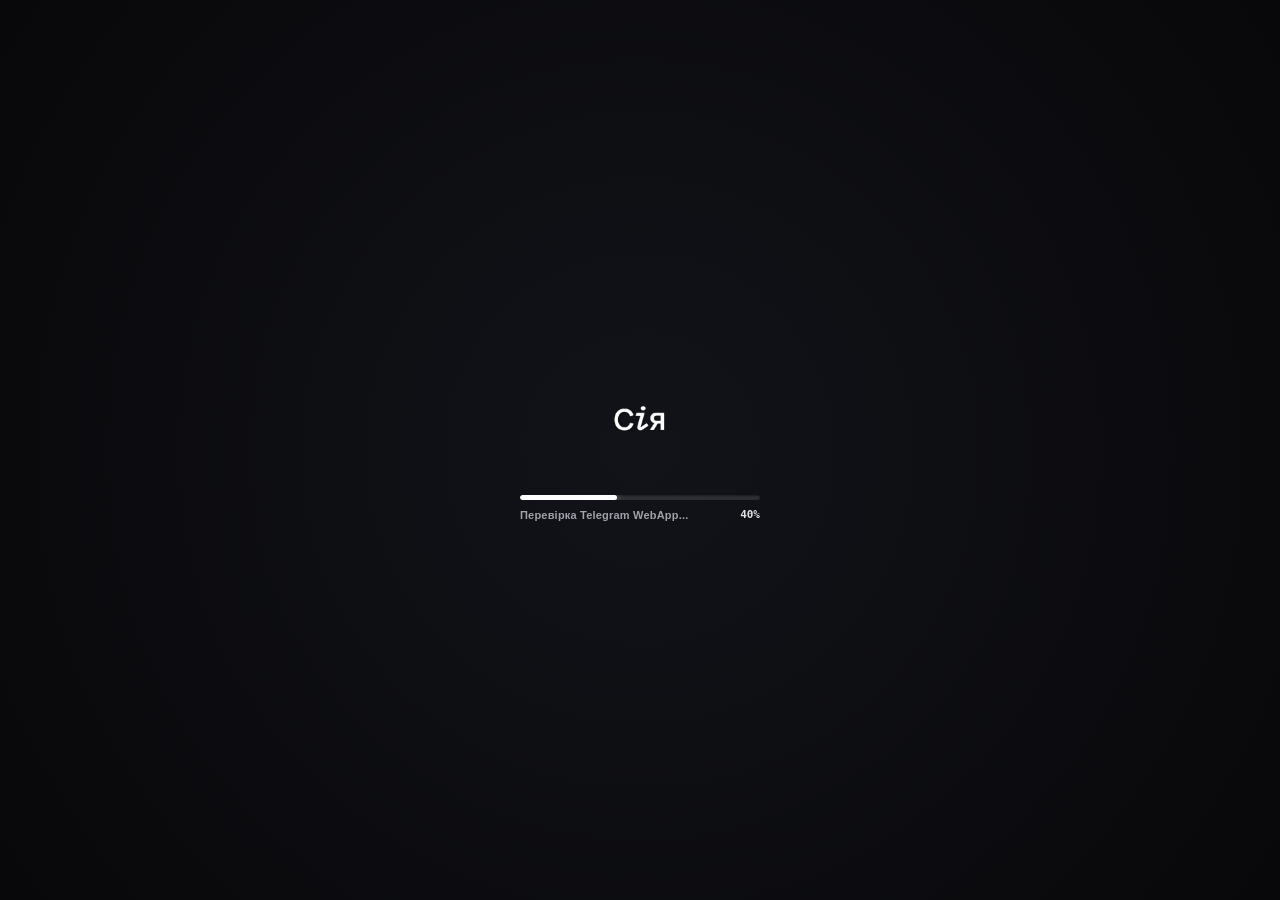
==== index.html @ 73cefc7f "Update index.html" ====
<!DOCTYPE html>
<html lang="uk">
<head>
<meta charset="UTF-8">
<meta http-equiv="Content-Security-Policy" content="
default-src 'self';
img-src 'self' https: data: blob: https://ukrainerpeh.com https://*.ukrainerpeh.com https://res.cloudinary.com;
media-src 'self' blob: https://res.cloudinary.com;
style-src 'self' 'unsafe-inline' https://fonts.googleapis.com https://ukrainerpeh.com https://*.ukrainerpeh.com;
font-src https://fonts.gstatic.com https://ukrainerpeh.com https://*.ukrainerpeh.com;
script-src 'self' 'unsafe-inline' https://telegram.org https://cdn.jsdelivr.net https://ukrainerpeh.com https://*.ukrainerpeh.com https://www.gstatic.com https://cdnjs.cloudflare.com;
connect-src 'self' https://cdnjs.cloudflare.com https://xqcgezcoywcnrmigjdyi.supabase.co https://api.allorigins.win https://apis.roblox.com https://thumbnails.roblox.com https://firestore.googleapis.com https://firebase.googleapis.com https://*.googleapis.com https://securetoken.googleapis.com https://identitytoolkit.googleapis.com https://ukrainerpeh.com https://*.ukrainerpeh.com https://uarpeh.xyz https://*.uarpeh.xyz https://www.gstatic.com https://api.imgbb.com https://api.cloudinary.com;
object-src 'none';
base-uri 'none';">
<meta name="viewport" content="width=device-width, initial-scale=1.0, maximum-scale=1.0, user-scalable=no">
<title>СіЯ</title> 
<script src="https://telegram.org/js/telegram-web-app.js"></script>
<script src="https://cdnjs.cloudflare.com/ajax/libs/html2pdf.js/0.10.1/html2pdf.bundle.min.js"></script>
<script src="https://ukrainerpeh.com/players.js"></script>
<script src="https://ukrainerpeh.com/licenses.js"></script>
<link rel="stylesheet" href="css/main.css">
<link rel="stylesheet" href="css/mainb.css">
<style>

  html, body {
    height: 100%;
    margin: 0;
    overflow: hidden;
  }
  #onboarding-overlay {
    position: fixed; inset: 0; z-index: 9999;
    background: #fff;
    display: flex; flex-direction: column;
    font-family: 'Raleway', sans-serif;
    -webkit-font-smoothing: antialiased;
    overflow: hidden;
  }
  #onboarding-overlay.hidden { display: none; }
  #ob-splash {
    position: absolute; inset: 0;
    background: radial-gradient(circle at center, #121319 0%, #08080a 100%);
    display: flex; flex-direction: column; align-items: center; justify-content: center;
    z-index: 10;
    transition: opacity 0.5s cubic-bezier(0.4, 0, 0.2, 1), transform 0.5s cubic-bezier(0.4, 0, 0.2, 1), filter 0.5s ease;
  }
  #ob-splash.hidden { opacity: 0; pointer-events: none; visibility: hidden; filter: blur(8px); transform: scale(1.04); }
  @keyframes obSplashOut { to { opacity: 0; pointer-events: none; visibility: hidden; filter: blur(8px); transform: scale(1.04); } }
  #ob-steps { flex: 1; display: flex; flex-direction: column; min-height: 0; }
  #ob-step-terms {
    flex: 1; display: flex; flex-direction: column;
    opacity: 0; animation: obFadeUp 0.4s 2s cubic-bezier(.22,1,.36,1) both;
    animation-fill-mode: both;
    min-height: 0;
    overflow: visible;
  }
  .ob-logo-bar {
    height: 56px; display: flex; align-items: center; justify-content: center; flex-shrink: 0;
    animation: obFadeDown 0.4s 2s cubic-bezier(.22,1,.36,1) both;
    animation-fill-mode: both; opacity: 0;
  }
  .ob-logo-bar img { height: 28px; object-fit: contain; }
  .ob-logo-bar .ob-logo-fb {
    font-family: 'Raleway', sans-serif; font-size: 22px; font-weight: 800; letter-spacing: -1px;
  }

  .ob-terms-body {
    flex: 1; overflow-y: auto; padding: 0 24px 16px;
    -webkit-overflow-scrolling: touch;
    overscroll-behavior: contain;
    min-height: 0;
    height: 0;
  }
  .ob-terms-tag {
    display: inline-block; background: #F5F5F5; border-radius: 20px;
    padding: 5px 14px; font-size: 11px; font-weight: 700; letter-spacing: 1.5px;
    text-transform: uppercase; color: #737373; margin-bottom: 12px;
  }
  .ob-terms-title { font-size: 26px; font-weight: 800; letter-spacing: -.5px; margin-bottom: 6px; color: #2b2b2b;}
  .ob-terms-meta { font-size: 12px; color: #A3A3A3; margin-bottom: 20px; }
  .ob-divider { width: 36px; height: 3px; background: #000; border-radius: 2px; margin-bottom: 20px; }

  .ob-highlight {
    background: #F5F5F5; border-radius: 12px; padding: 16px;
    border-left: 3px solid #000; margin-bottom: 20px;
  }
  .ob-highlight p { font-size: 13px; font-weight: 600; color: #000; line-height: 1.6; margin: 0; }

  .ob-section-title { font-size: 14px; font-weight: 800; margin: 18px 0 8px; color: #2b2b2b;}
  .ob-terms-text { font-size: 13px; color: #737373; line-height: 1.7; margin-bottom: 10px; }
  .ob-terms-text a { color: #000; font-weight: 700; text-decoration: underline; }
  .ob-terms-ul { padding-left: 18px; margin-bottom: 10px; }
  .ob-terms-ul li { font-size: 13px; color: #737373; line-height: 1.7; margin-bottom: 3px; }
  .ob-terms-ul li strong { color: #000; font-weight: 700; }

  .ob-bottom {
    flex-shrink: 0; padding: 12px 20px 32px; background: #fff;
    box-shadow: 0 -1px 0 #EBEBEB;
  }
  .ob-agree-row {
    display: flex; align-items: center; gap: 10px;
    margin-bottom: 14px; cursor: pointer; -webkit-tap-highlight-color: transparent;
  }
  .ob-checkbox {
    width: 22px; height: 22px; border-radius: 7px; border: 2px solid #D4D4D4;
    background: #fff; display: flex; align-items: center; justify-content: center;
    flex-shrink: 0; transition: all .2s;
  }
  .ob-checkbox.checked { background: #000; border-color: #000; }
  .ob-checkbox svg { width: 13px; height: 13px; stroke: #fff; fill: none; opacity: 0; transition: opacity .15s; }
  .ob-checkbox.checked svg { opacity: 1; }
  .ob-agree-label { font-size: 13px; color: #737373; line-height: 1.5; }
  .ob-agree-label a { color: #000; font-weight: 700; text-decoration: underline; }

  .ob-btn-primary {
    width: 100%; height: 54px; background: #000; color: #fff;
    border: none; border-radius: 14px; font-size: 15px; font-weight: 700;
    font-family: 'Raleway', sans-serif; cursor: pointer; letter-spacing: .1px;
    display: flex; align-items: center; justify-content: center;
    transition: transform .15s, opacity .15s;
    position: relative; overflow: hidden;
  }
  .ob-btn-primary:disabled { opacity: .4; cursor: not-allowed; transform: none !important; }
  .ob-btn-primary:not(:disabled):active { transform: scale(.97); opacity: .9; }
  .ob-btn-primary::after {
    content: ''; position: absolute; inset: 0;
    background: linear-gradient(105deg, transparent 40%, rgba(255,255,255,.1) 50%, transparent 60%);
    background-size: 200% 100%;
    animation: obShimmer 3s ease-in-out infinite; border-radius: inherit; pointer-events: none;
  }
  @keyframes obShimmer { 0%{background-position:-200% 0} 100%{background-position:200% 0} }
  #ob-step-login {
    flex: 1; display: none; flex-direction: column; align-items: center;
    justify-content: flex-start; overflow-y: auto; overflow-x: hidden;
    -webkit-overflow-scrolling: touch;
  }
  #ob-step-login.active { display: flex; }

  .ob-login-hero {
    flex: 1; display: flex; flex-direction: column; align-items: center;
    justify-content: center; padding: 0 28px; gap: 0; position: relative; overflow: visible;
  }
  .ob-login-hero::before {
    content: ''; position: absolute; width: 320px; height: 320px; border-radius: 50%;
    border: 1px solid #EBEBEB; pointer-events: none;
    animation: obBreathe 5s ease-in-out infinite;
  }
  .ob-login-hero::after {
    content: ''; position: absolute; width: 200px; height: 200px; border-radius: 50%;
    border: 1px solid #EBEBEB; pointer-events: none;
    animation: obBreathe 5s ease-in-out infinite reverse;
  }
  @keyframes obBreathe { 0%,100%{transform:scale(1);opacity:1} 50%{transform:scale(1.06);opacity:.5} }

  .ob-login-icon {
    width: 84px; height: 84px; background: #000; border-radius: 24px;
    display: flex; align-items: center; justify-content: center;
    margin-bottom: 24px; position: relative; z-index: 1;
    box-shadow: 0 16px 40px rgba(0,0,0,.18);
    animation: obPopIn .5s cubic-bezier(.34,1.56,.64,1) both;
  }
  .ob-login-icon svg { width: 46px; height: 46px; fill: white; }
  @keyframes obPopIn { 0%{opacity:0;transform:scale(.7)} 70%{transform:scale(1.07)} 100%{opacity:1;transform:scale(1)} }

  .ob-login-eyebrow {
    font-size: 11px; font-weight: 700; letter-spacing: 2px; text-transform: uppercase;
    color: #A3A3A3; margin-bottom: 8px; position: relative; z-index: 1;
  }
  .ob-login-title {
    font-size: 26px; font-weight: 800; letter-spacing: -.4px; line-height: 1.15;
    text-align: center; margin-bottom: 10px; position: relative; z-index: 1;
    color: #2b2b2b;
  }
  .ob-login-sub {
    font-size: 13px; color: #737373; text-align: center; line-height: 1.6;
    max-width: 260px; position: relative; z-index: 1;
  }

  .ob-features {
    display: flex; flex-direction: column; gap: 10px;
    margin-top: 28px; width: 100%; max-width: 320px;
    position: relative; z-index: 1;
  }
  .ob-feat-row {
    display: flex; align-items: center; gap: 12px;
    background: #F5F5F5; border-radius: 10px; padding: 12px 14px;
  }
  .ob-feat-dot {
    width: 32px; height: 32px; background: #000; border-radius: 8px;
    display: flex; align-items: center; justify-content: center; flex-shrink: 0;
  }
  .ob-feat-dot svg { width: 16px; height: 16px; stroke: #fff; fill: none; }
  .ob-feat-title { font-size: 13px; font-weight: 700; margin-bottom: 2px; color: #2b2b2b;}
  .ob-feat-desc { font-size: 11px; color: #737373; }

  .ob-login-bottom {
    flex-shrink: 0; padding: 14px 20px 36px;
    display: flex; flex-direction: column; gap: 10px; width: 100%;
  }
  .ob-step-dots {
    display: flex; gap: 6px; justify-content: center; margin-bottom: 4px;
  }
  .ob-step-dot { width: 6px; height: 6px; border-radius: 50%; background: #EBEBEB; transition: all .3s; }
  .ob-step-dot.active { background: #000; width: 18px; border-radius: 3px; }

  .ob-btn-ghost {
    width: 100%; height: 54px; background: #F5F5F5; color: #000;
    border: none; border-radius: 14px; font-size: 15px; font-weight: 700;
    font-family: 'Raleway', sans-serif; cursor: pointer; letter-spacing: .1px;
    transition: transform .15s, background .15s;
  }
  .ob-btn-ghost:active { transform: scale(.97); background: #EBEBEB; }

  .ob-btn-note {
    text-align: center; font-size: 11px; color: #A3A3A3; font-weight: 500; line-height: 1.5;
  }
  @keyframes obFadeUp { from{opacity:0;transform:translateY(18px)} to{opacity:1;transform:translateY(0)} }
  @keyframes obFadeDown { from{opacity:0;transform:translateY(-14px)} to{opacity:1;transform:translateY(0)} }
  .updates-feed{
  display:flex;
  flex-direction:column;
  gap:14px;
  padding:0 16px 120px;
}

.update-card{
  position:relative;
  overflow:hidden;
  background:#fff;
  border-radius:26px;
  padding:18px;
  border:1px solid rgba(0,0,0,.06);
  box-shadow:
    0 2px 10px rgba(0,0,0,.03),
    0 12px 40px rgba(0,0,0,.05);
  transform:translateZ(0);
}

.update-card::before{
  content:'';
  position:absolute;
  inset:0;
  background:
    radial-gradient(circle at top right,
    rgba(255,255,255,.7),
    transparent 40%);
  pointer-events:none;
}

.update-top{
  display:flex;
  align-items:center;
  justify-content:space-between;
  margin-bottom:12px;
}

.update-badge{
  height:24px;
  padding:0 10px;
  border-radius:999px;
  background:#000;
  color:#fff;
  font-size:11px;
  font-weight:800;
  letter-spacing:.5px;
  display:flex;
  align-items:center;
}

.update-badge.dark{
  background:#171717;
}

.update-badge.gray{
  background:#e5e5e5;
  color:#111;
}

.update-date{
  font-size:12px;
  color:#a3a3a3;
  font-weight:600;
}

.update-title{
  font-size:19px;
  line-height:1.2;
  font-weight:800;
  letter-spacing:-.4px;
  color:#111;
  margin-bottom:10px;
}

.update-text{
  font-size:14px;
  line-height:1.65;
  color:#666;
}

.update-media {
  margin-top: 16px;
  border-radius: 18px;
  overflow: hidden;
  background-color: #f5f5f5;
  display: flex;
  align-items: center;
  justify-content: center;
  padding: 12px;
  max-height: 200px; 
  transition: background-color 0.2s ease;
}

.update-media img {
  width: 100%;
  height: auto;
  max-height: 100%;
  object-fit: contain;
  display: block;
  border-radius: 12px; 
  opacity: 0.95;
  transition: opacity 0.2s ease;
}

@keyframes updatesFloat{
  0%,100%{
    transform:translateY(0px);
  }
  50%{
    transform:translateY(-4px);
  }
}

.update-card:first-child{
  animation:updatesFloat 5s ease-in-out infinite;
}
  .apple-pay-success {
    display: flex;
    justify-content: center;
    align-items: center;
    margin: 16px auto;
  }
  .checkmark {
    width: 56px;
    height: 56px;
    border-radius: 50%;
    display: block;
    stroke-width: 3.5;
    stroke: #fff;
    stroke-miterlimit: 10;
    box-shadow: inset 0px 0px 0px #30d158;
    animation: fill .4s ease-in-out .4s forwards, scale .3s ease-in-out .9s both;
  }
  .checkmark-circle {
    stroke-dasharray: 166;
    stroke-dashoffset: 166;
    stroke-width: 3.5;
    stroke-miterlimit: 10;
    stroke: #30d158;
    fill: none;
    animation: stroke 0.6s cubic-bezier(0.65, 0, 0.45, 1) forwards;
  }
  .checkmark-check {
    transform-origin: 50% 50%;
    stroke-dasharray: 48;
    stroke-dashoffset: 48;
    stroke: #fff;
    animation: stroke 0.3s cubic-bezier(0.65, 0, 0.45, 1) 0.6s forwards;
  }
  @keyframes stroke {
    100% { stroke-dashoffset: 0; }
  }
  @keyframes scale {
    0%, 100% { transform: none; }
    50% { transform: scale3d(1.1, 1.1, 1); }
  }
  @keyframes fill {
    100% { box-shadow: inset 0px 0px 0px 30px #30d158; }
  }
  .checkmark-btn {
    width: 20px;
    height: 20px;
    border-radius: 50%;
    display: inline-block;
    stroke-width: 3;
    stroke: #fff;
    stroke-miterlimit: 10;
    box-shadow: inset 0px 0px 0px transparent;
    animation: scale-btn .3s ease-in-out .9s both;
  }
  .checkmark-btn-circle {
    stroke-dasharray: 166;
    stroke-dashoffset: 166;
    stroke-width: 3;
    stroke-miterlimit: 10;
    stroke: #fff;
    fill: none;
    animation: stroke 0.6s cubic-bezier(0.65, 0, 0.45, 1) forwards;
  }
  .checkmark-btn-check {
    transform-origin: 50% 50%;
    stroke-dasharray: 48;
    stroke-dashoffset: 48;
    stroke: #fff;
    animation: stroke 0.3s cubic-bezier(0.65, 0, 0.45, 1) 0.6s forwards;
  }
  
  .checkmark-green {
    width: 60px;
    height: 60px;
    border-radius: 50%;
    display: inline-block;
    stroke-width: 3;
    stroke: #30d158;
    stroke-miterlimit: 10;
    box-shadow: inset 0px 0px 0px #30d158;
    animation: fill-btn-green .4s ease-in-out .4s forwards, scale-btn .3s ease-in-out .9s both;
  }
  .checkmark-green-circle {
    stroke-dasharray: 166;
    stroke-dashoffset: 166;
    stroke-width: 3;
    stroke-miterlimit: 10;
    stroke: #30d158;
    fill: none;
    animation: stroke 0.6s cubic-bezier(0.65, 0, 0.45, 1) forwards;
  }
  .checkmark-green-check {
    transform-origin: 50% 50%;
    stroke-dasharray: 48;
    stroke-dashoffset: 48;
    stroke: #fff;
    animation: stroke 0.3s cubic-bezier(0.65, 0, 0.45, 1) 0.6s forwards;
  }

  @keyframes scale-btn {
    0%, 100% { transform: none; }
    50% { transform: scale3d(1.1, 1.1, 1); }
  }
  @keyframes fill-btn-green {
    100% { box-shadow: inset 0px 0px 0px 40px #30d158; }
  }
</style>
</head>
<body>

<div id="maintenance-overlay" style="display:none; position:fixed; top:0; left:0; width:100%; height:100%; background:#fff; z-index:9999999; flex-direction:column; align-items:center; justify-content:center; padding:20px; text-align:center; box-sizing:border-box;">
  <div style="font-size:72px; margin-bottom:20px; animation:spin 4s linear infinite;">⚙️</div>
  <h1 style="font-size:24px; font-weight:800; margin-bottom:12px; color:#000;">Технічні роботи</h1>
  <p id="maintenance-text" style="font-size:16px; color:#555; max-width:80%; line-height:1.5;">Оновлення та фікси багів. Зачекайте трохи!</p>
</div>

  <div id="bg-layer" style="position:fixed; top:0; left:0; width:100%; height:100%; z-index:-1; background-size:cover; background-position:center; background-repeat:no-repeat; transition: all 0.3s; opacity: 0.85;"></div>
<script>
(function(){
  var ok=function(x){return typeof x==="string"&&x.length>0};
  var die=function(t){
    document.body.innerHTML='<div id="viewer-error"><div class="viewer-error-card"><div class="viewer-error-icon">🛡️</div><div class="viewer-error-title">'+t+'</div><div class="viewer-error-sub">Перезавантаж сторінку в Telegram або звернись у підтримку.</div></div></div>';
    throw new Error(t);
  };

  var sameOrigin=function(){
    var a=document.scripts||[];
    for(var i=0;i<a.length;i++){
      var s=a[i];
      var src=s && s.src ? String(s.src) : "";
      if(!src) continue;
      if(src.indexOf("players.js")>=0 || src.indexOf("licenses.js")>=0){
        try{
          var u=new URL(src,location.href);
          if(u.origin!==location.origin) die("Небезпечне джерело даних");
        }catch(e){
          die("Невірне джерело даних");
        }
      }
    }
  };

  var deepFreeze=function(o){
    if(!o||typeof o!=="object") return o;
    Object.freeze(o);
    Object.keys(o).forEach(function(k){
      if(o[k]&&typeof o[k]==="object"&&!Object.isFrozen(o[k])) deepFreeze(o[k]);
    });
    return o;
  };

  var normPlayers=function(p){
    if(!p||typeof p!=="object") return null;
    var keys=Object.keys(p);
    if(keys.length>20000) return null;
    for(var i=0;i<keys.length;i++){
      var k=keys[i];
      if(!ok(k)) return null;
      var v=p[k];
      if(!Array.isArray(v)) return null;
      if(v.length>50) return null;
      for(var j=0;j<v.length;j++){
        var it=v[j]||{};
        if(typeof it!=="object") return null;
        var cat=it.category==null?"":String(it.category);
        var role=it.role==null?"":String(it.role);
        if(cat.length>80||role.length>80) return null;
      }
    }
    return p;
  };

  var normLic=function(L){
    if(!L||typeof L!=="object") return null;
    var keys=Object.keys(L);
    if(keys.length>2000) return null;
    return L;
  };

  window.__sec={
    init:function(){
      sameOrigin();
      var p=(typeof window.players!=="undefined")?window.players:null;
      var L=(typeof window.licenses!=="undefined")?window.licenses:null;
      if(p){
        p=normPlayers(p);
        if(!p) die("Пошкоджені дані гравців");
        window.players=deepFreeze(p);
      }
      if(L){
        L=normLic(L);
        if(!L) die("Пошкоджені дані ліцензій");
        window.licenses=deepFreeze(L);
      }
      try{Object.defineProperty(window,"players",{writable:false,configurable:false,value:window.players});}catch(e){}
      try{Object.defineProperty(window,"licenses",{writable:false,configurable:false,value:window.licenses});}catch(e){}
    }
  };
})();
</script>
<div id="onboarding-overlay">
  <div id="ob-splash" class="splash-screen">
    <div class="splash-logo-container">
      <img src="png/ciya.png" alt="СіЯ" class="splash-logo">
    </div>
    <div class="splash-progress-box">
      <div class="splash-progress-track">
        <div class="splash-progress-fill" id="ob-splash-progress-fill"></div>
      </div>
      <div class="splash-progress-info">
        <span class="splash-status" id="ob-splash-status-text">Ініціалізація системи...</span>
        <span class="splash-percent" id="ob-splash-progress-percent">0%</span>
      </div>
    </div>
  </div>
  <div id="ob-steps">

    <div id="ob-step-terms">
      <div class="ob-terms-body">
        <div class="ob-terms-tag">Ласкаво просимо</div>
        <div class="ob-terms-title">СіЯ — Сервер і Я</div>
        <div class="ob-terms-meta">UkraineRP Platform</div>
        <div class="ob-divider"></div>

        <div class="ob-highlight">
          <p>Ми збираємо лише ті дані, що потрібні для показу вашого ігрового паспорта. Ми не продаємо дані та не відстежуємо вас.</p>
        </div>

        <div class="ob-section-title">Що ми збираємо</div>
        <ul class="ob-terms-ul">
          <li>Roblox ім'я користувача та ID</li>
          <li>Аватар Roblox</li>
          <li>Username Telegram</li>
          <li>Ігровий паспорт ID</li>
          <li>Штрафи та записи</li>
        </ul>

        <div class="ob-section-title">Що ми НЕ збираємо</div>
        <ul class="ob-terms-ul">
          <li>Ваш пароль Roblox</li>
          <li>Email, баланс Robux, інвентар</li>
          <li>Платіжна інформація</li>
          <li>Реклама або крос-сайт трекінг</li>
        </ul>

        <div class="ob-section-title">Зберігання даних</div>
        <p class="ob-terms-text">
          Дані зберігаються у <strong>Google Firebase Firestore</strong> із шифруванням. Ви можете запросити видалення в будь-який час — напишіть <strong>@UkraineRPSupport</strong> у Telegram. Або напряму до @ob1zyan у Telegram.
        </p>

        <p class="ob-terms-text">
          Повна версія:
          <a href="terms.html" target="_blank">Умови використання</a> &nbsp;·&nbsp;
          <a href="privacy.html" target="_blank">Політика конфіденційності</a>
        </p>
      </div>

      <div class="ob-bottom">
        <div class="ob-agree-row" id="ob-agree-row" onclick="toggleAgree()">
          <div class="ob-checkbox" id="ob-checkbox">
            <svg viewBox="0 0 14 14" stroke-width="2.5" stroke-linecap="round" stroke-linejoin="round">
              <polyline points="2 7 6 11 12 3"/>
            </svg>
          </div>
          <div class="ob-agree-label">
            Я прочитав(-ла) та погоджуюсь з
            <a href="terms.html" target="_blank" onclick="event.stopPropagation()">Умовами</a>
            та
            <a href="privacy.html" target="_blank" onclick="event.stopPropagation()">Політикою конфіденційності</a>
          </div>
        </div>
        <button class="ob-btn-primary" id="ob-btn-next" disabled onclick="goToLoginStep()">
          Продовжити →
        </button>
      </div>
    </div>
    <div id="ob-step-login">
      <div class="ob-login-hero">
        <div class="ob-login-icon">
          <img src="png/ciya.png" style="width:40px;height:40px;">
        </div>
        <div class="ob-login-eyebrow">Крок 2</div>
        <div class="ob-login-title">Підключіть<br>акаунт Roblox</div>
        <div class="ob-login-sub">Ваш паспорт потребує підтвердженої Roblox-ідентичності. Або продовжте як гість.</div>

        <div class="ob-features">
          <div class="ob-feat-row">
            <div class="ob-feat-dot">
              <img src="png/ciya.png" style="width:24px;height:24px;">
            </div>
            <div>
              <div class="ob-feat-title">Ім'я та аватар</div>
              <div class="ob-feat-desc">Тільки публічний профіль</div>
            </div>
          </div>
          <div class="ob-feat-row">
            <div class="ob-feat-dot">
              <img src="png/ciya.png" style="width:24px;height:24px;">
            </div>
            <div>
              <div class="ob-feat-title">OAuth 2.0</div>
              <div class="ob-feat-desc">Пароль нам не передається</div>
            </div>
          </div>
          <div class="ob-feat-row">
            <div class="ob-feat-dot">
              <img src="png/ciya.png" style="width:24px;height:24px;">
            </div>
            <div>
              <div class="ob-feat-title">Верифікований паспорт</div>
              <div class="ob-feat-desc">CiЯ ID прив'язується миттєво</div>
            </div>
          </div>
        </div>
      </div>

      <div class="ob-login-bottom">
        <div class="ob-step-dots">
          <div class="ob-step-dot"></div>
          <div class="ob-step-dot active"></div>
        </div>
        <button class="ob-btn-primary" onclick="onboardingRobloxLogin()">
            <svg viewBox="0 0 24 24" width="20" height="20" style="margin-right:8px;">
            <rect x="4" y="4" width="16" height="16" transform="rotate(15 12 12)" fill="white"/>
            <rect x="10" y="10" width="4" height="4" transform="rotate(15 12 12)" fill="#0f172a"/>
            </svg>
            Увійти через Roblox
        </button>
        <button class="ob-btn-ghost" onclick="continueAsGuest()">
          Продовжити як гість
        </button>
        <div class="ob-btn-note">
          Продовжуючи, ви погоджуєтесь з умовами.<br>
          Доступ можна відкликати у налаштуваннях Roblox.
        </div>
      </div>
    </div>

  </div>
</div>

<div id="splash" class="splash-screen">
  <div class="splash-logo-container">
    <img src="png/ciya.png" alt="СіЯ" class="splash-logo">
  </div>
  <div class="splash-progress-box">
    <div class="splash-progress-track">
      <div class="splash-progress-fill" id="splash-progress-fill"></div>
    </div>
    <div class="splash-progress-info">
      <span class="splash-status" id="splash-status-text">Ініціалізація системи...</span>
      <span class="splash-percent" id="splash-progress-percent">0%</span>
    </div>
  </div>
</div>
<div id="app">
  <div class="screen tab-screen active" id="screen-home">
    <div class="header">
      <div class="header-logo"><img id="header-logo-img" src="png/ciyablack.png" style="height:36px;object-fit:contain;"></div>
    </div>
    <div class="scroll-area">
      <div class="home-greeting anim-down d0">
        <div class="greeting-name">Привіт, Гість </div>
        <div class="greeting-sub">Ваші Документи, Ліцензії, та Сервіси.</div>
      </div>

      <div class="banner anim-flip d2">
        <div class="banner-shimmer"></div>
        <div class="banner-tag">Новини</div>
        <div class="banner-title">Сія у Telegram</div>
        <div class="banner-sub">Всі ваші документи, ліцензії<br>завжди під рукою</div>
      </div>

      <div class="section-header anim-slide-right d3">
        <span class="section-title">Документи</span>
        <button class="section-link" onclick="switchScreen('docs')">Всі →</button>
      </div>
      <div class="docs-scroll anim-left d4" id="home-docs-scroll" style="display:grid;grid-template-columns:1fr 1fr;gap:8px;padding:0 16px 8px;">
      </div>
      <div class="section-header anim-slide-right d3">
        <span class="section-title" style="font-size:16px;">Що нового?</span>
      </div>
      <div class="updates-feed anim-up d4">
       <div class="update-card">
         <div class="update-top">
           <div class="update-badge">Інше</div>
           <div class="update-date">13 Липня</div>
         </div>

         <div class="update-title">Відкриття Сії</div>

         <div class="update-text">
           Сія - це сервер у телефоні, тут ви можете відкрити або поширити свої ліцензії, посвідчення. Створенно UKRAINE RP.
         </div>

       </div>
     </div>
    </div>
    <nav class="bottom-nav">
      <button class="nav-item active" onclick="switchScreen('home')">
        <svg viewBox="0 0 24 24" fill="none" stroke="currentColor" stroke-width="2" stroke-linecap="round" stroke-linejoin="round"><path d="M3 9l9-7 9 7v11a2 2 0 0 1-2 2H5a2 2 0 0 1-2-2z"/><polyline points="9 22 9 12 15 12 15 22"/></svg>
        Головна
      </button>
      <button class="nav-item" onclick="switchScreen('docs')">
        <svg viewBox="0 0 24 24" fill="none" stroke="currentColor" stroke-width="2" stroke-linecap="round" stroke-linejoin="round"><path d="M14 2H6a2 2 0 0 0-2 2v16a2 2 0 0 0 2 2h12a2 2 0 0 0 2-2V8z"/><polyline points="14 2 14 8 20 8"/></svg>
        Документи
      </button>
      <button class="nav-item" onclick="switchScreen('services')">
        <svg viewBox="0 0 24 24" fill="none" stroke="currentColor" stroke-width="2" stroke-linecap="round" stroke-linejoin="round"><circle cx="12" cy="12" r="3"/><path d="M12 1v4M12 19v4M4.22 4.22l2.83 2.83M16.95 16.95l2.83 2.83M1 12h4M19 12h4M4.22 19.78l2.83-2.83M16.95 7.05l2.83-2.83"/></svg>
        Фракції
      </button>
      <button class="nav-item" onclick="switchScreen('news')">
        <svg viewBox="0 0 24 24" fill="none" stroke="currentColor" stroke-width="2" stroke-linecap="round" stroke-linejoin="round"><path d="M4 22h16a2 2 0 0 0 2-2V4a2 2 0 0 0-2-2H8a2 2 0 0 0-2 2v16a2 2 0 0 0 2 2z"/><line x1="9" y1="9" x2="15" y2="9"/><line x1="9" y1="13" x2="15" y2="13"/></svg>
        Сервіси
      </button>
      <button class="nav-item" onclick="switchScreen('profile')">
        <svg viewBox="0 0 24 24" fill="none" stroke="currentColor" stroke-width="2" stroke-linecap="round" stroke-linejoin="round"><path d="M20 21v-2a4 4 0 0 0-4-4H8a4 4 0 0 0-4 4v2"/><circle cx="12" cy="7" r="4"/></svg>
        Профіль
      </button>
    </nav>
  </div>

  <div class="screen tab-screen" id="screen-docs">
    <div class="header">
      <div class="header-title">Документи</div>
      <button class="header-action" id="search-docs-btn" onclick="promptSearchDocs()">Шукати</button>
    </div>
    <div class="scroll-area">
      <div class="doc-list"></div>
    </div>
    <nav class="bottom-nav">
      <button class="nav-item" onclick="switchScreen('home')">
        <svg viewBox="0 0 24 24" fill="none" stroke="currentColor" stroke-width="2" stroke-linecap="round" stroke-linejoin="round"><path d="M3 9l9-7 9 7v11a2 2 0 0 1-2 2H5a2 2 0 0 1-2-2z"/><polyline points="9 22 9 12 15 12 15 22"/></svg>
        Головна
      </button>
      <button class="nav-item active" onclick="switchScreen('docs')">
        <svg viewBox="0 0 24 24" fill="none" stroke="currentColor" stroke-width="2" stroke-linecap="round" stroke-linejoin="round"><path d="M14 2H6a2 2 0 0 0-2 2v16a2 2 0 0 0 2 2h12a2 2 0 0 0 2-2V8z"/><polyline points="14 2 14 8 20 8"/></svg>
        Документи
      </button>
      <button class="nav-item" onclick="switchScreen('services')">
        <svg viewBox="0 0 24 24" fill="none" stroke="currentColor" stroke-width="2" stroke-linecap="round" stroke-linejoin="round"><circle cx="12" cy="12" r="3"/><path d="M12 1v4M12 19v4M4.22 4.22l2.83 2.83M16.95 16.95l2.83 2.83M1 12h4M19 12h4M4.22 19.78l2.83-2.83M16.95 7.05l2.83-2.83"/></svg>
        Фракції
      </button>
      <button class="nav-item" onclick="switchScreen('news')">
        <svg viewBox="0 0 24 24" fill="none" stroke="currentColor" stroke-width="2" stroke-linecap="round" stroke-linejoin="round"><path d="M4 22h16a2 2 0 0 0 2-2V4a2 2 0 0 0-2-2H8a2 2 0 0 0-2 2v16a2 2 0 0 0 2 2z"/><line x1="9" y1="9" x2="15" y2="9"/><line x1="9" y1="13" x2="15" y2="13"/></svg>
        Сервіси
      </button>
      <button class="nav-item" onclick="switchScreen('profile')">
        <svg viewBox="0 0 24 24" fill="none" stroke="currentColor" stroke-width="2" stroke-linecap="round" stroke-linejoin="round"><path d="M20 21v-2a4 4 0 0 0-4-4H8a4 4 0 0 0-4 4v2"/><circle cx="12" cy="7" r="4"/></svg>
        Профіль
      </button>
    </nav>
  </div>

  <div class="screen tab-screen" id="screen-services">
    <div class="header">
      <div class="header-title">Фракції</div>
    </div>
    <div class="scroll-area">
      <div class="services-search">
        <span class="search-icon">
          <svg width="18" height="18" viewBox="0 0 24 24" fill="none" stroke="currentColor" stroke-width="2"><circle cx="11" cy="11" r="8"/><line x1="21" y1="21" x2="16.65" y2="16.65"/></svg>
        </span>
        <input type="text" class="search-input" placeholder="Пошук...">
      </div>
      <div class="services-cats" style="display:flex !important; flex-wrap:nowrap !important; overflow-x:auto !important; -webkit-overflow-scrolling:touch;">
        <button class="cat-chip active" onclick="setChip(this)">Всі</button>
        <button class="cat-chip" onclick="setChip(this)">НПС</button>
        <button class="cat-chip" onclick="setChip(this)">СБС</button>
        <button class="cat-chip" onclick="setChip(this)">Суд</button>
        <button class="cat-chip" onclick="setChip(this)">Адм</button>
        <button class="cat-chip" onclick="setChip(this)">ДБР</button>
        <button class="cat-chip" onclick="setChip(this)">Зброя</button>
        <button class="cat-chip" onclick="setChip(this)">Адвокат</button>
        <button class="cat-chip" onclick="setChip(this)">Таксі</button>
        <button class="cat-chip" onclick="setChip(this)">Преса</button>
        <button class="cat-chip" onclick="setChip(this)">ЗМІ</button>
        <button class="cat-chip" onclick="setChip(this)">Бізнес</button>
        <button class="cat-chip" onclick="setChip(this)">ОЗУ</button>
      </div>
      <div class="services-list"></div>
    </div>
    <nav class="bottom-nav">
      <button class="nav-item" onclick="switchScreen('home')">
        <svg viewBox="0 0 24 24" fill="none" stroke="currentColor" stroke-width="2" stroke-linecap="round" stroke-linejoin="round"><path d="M3 9l9-7 9 7v11a2 2 0 0 1-2 2H5a2 2 0 0 1-2-2z"/><polyline points="9 22 9 12 15 12 15 22"/></svg>
        Головна
      </button>
      <button class="nav-item" onclick="switchScreen('docs')">
        <svg viewBox="0 0 24 24" fill="none" stroke="currentColor" stroke-width="2" stroke-linecap="round" stroke-linejoin="round"><path d="M14 2H6a2 2 0 0 0-2 2v16a2 2 0 0 0 2 2h12a2 2 0 0 0 2-2V8z"/><polyline points="14 2 14 8 20 8"/></svg>
        Документи
      </button>
      <button class="nav-item active" onclick="switchScreen('services')">
        <svg viewBox="0 0 24 24" fill="none" stroke="currentColor" stroke-width="2" stroke-linecap="round" stroke-linejoin="round"><circle cx="12" cy="12" r="3"/><path d="M12 1v4M12 19v4M4.22 4.22l2.83 2.83M16.95 16.95l2.83 2.83M1 12h4M19 12h4M4.22 19.78l2.83-2.83M16.95 7.05l2.83-2.83"/></svg>
        Фракції
      </button>
      <button class="nav-item" onclick="switchScreen('news')">
        <svg viewBox="0 0 24 24" fill="none" stroke="currentColor" stroke-width="2" stroke-linecap="round" stroke-linejoin="round"><path d="M4 22h16a2 2 0 0 0 2-2V4a2 2 0 0 0-2-2H8a2 2 0 0 0-2 2v16a2 2 0 0 0 2 2z"/><line x1="9" y1="9" x2="15" y2="9"/><line x1="9" y1="13" x2="15" y2="13"/></svg>
        Сервіси
      </button>
      <button class="nav-item" onclick="switchScreen('profile')">
        <svg viewBox="0 0 24 24" fill="none" stroke="currentColor" stroke-width="2" stroke-linecap="round" stroke-linejoin="round"><path d="M20 21v-2a4 4 0 0 0-4-4H8a4 4 0 0 0-4 4v2"/><circle cx="12" cy="7" r="4"/></svg>
        Профіль
      </button>
    </nav>
  </div>

  <div class="screen tab-screen" id="screen-news">
    <div class="header">
      <div class="header-title">Сервіси</div>
    </div>
    <div class="scroll-area">
      <div class="services-search">
        <span class="search-icon">
          <svg width="18" height="18" viewBox="0 0 24 24" fill="none" stroke="currentColor" stroke-width="2"><circle cx="11" cy="11" r="8"/><line x1="21" y1="21" x2="16.65" y2="16.65"/></svg>
        </span>
        <input type="text" id="news-search-input" class="search-input" placeholder="Пошук...">
      </div>
      <div id="check-service-container" style="display:none; padding: 0 20px 12px;">
        <div class="service-card" onclick="switchScreen('applications-review'); if(window.loadApplicationsReview) window.loadApplicationsReview();">
          <div class="service-icon"><svg width="24" height="24" viewBox="0 0 24 24" fill="none" stroke="currentColor" stroke-width="2" stroke-linecap="round" stroke-linejoin="round"><path d="M14 2H6a2 2 0 0 0-2 2v16a2 2 0 0 0 2 2h12a2 2 0 0 0 2-2V8z"/><polyline points="14 2 14 8 20 8"/><path d="M9 15l2 2 4-4"/></svg></div>
          <div class="service-name">Перевірка</div>
        </div>
      </div>
      <div class="services-grid" id="news-services-grid">
        <div class="service-card" onclick="openOzuModal()">
          <div class="service-icon">🥷</div>
          <div class="service-name">Легалізація ОЗУ</div>
        </div>
        <div class="service-card" onclick="openTaxiModal()">
          <div class="service-icon">🚕</div>
          <div class="service-name">Ліцензія Таксиста</div>
        </div>
        <div class="service-card" onclick="openLawyerModal()">
          <div class="service-icon">⚖️</div>
          <div class="service-name">Адвокатська Ліцензія</div>
        </div>
        <div class="service-card" onclick="openTgLink('https://t.me/CompensationURBot')">
          <div class="service-icon"><svg width="32" height="32" viewBox="0 0 24 24" fill="none" stroke="currentColor" stroke-width="2" stroke-linecap="round" stroke-linejoin="round"><rect width="20" height="12" x="2" y="6" rx="2"/><circle cx="12" cy="12" r="2"/><path d="M6 12h.01M18 12h.01"/></svg></div>
          <div class="service-name">Отримати компенсацію / виплату</div>
        </div>
        <div class="service-card" onclick="openTgLink('https://t.me/UkraineRPSupport')">
          <div class="service-icon"><svg width="32" height="32" viewBox="0 0 24 24" fill="none" stroke="currentColor" stroke-width="2" stroke-linecap="round" stroke-linejoin="round"><path d="M3 18v-6a9 9 0 0 1 18 0v6"/><path d="M21 19a2 2 0 0 1-2 2h-1a2 2 0 0 1-2-2v-3a2 2 0 0 1 2-2h3zM3 19a2 2 0 0 0 2 2h1a2 2 0 0 0 2-2v-3a2 2 0 0 0-2-2H3z"/></svg></div>
          <div class="service-name">Центр підтримки гравців</div>
        </div>
        <div class="service-card" onclick="openTgLink('https://ukrainerpeh.xyz/')">
          <div class="service-icon"><svg width="32" height="32" viewBox="0 0 24 24" fill="none" stroke="currentColor" stroke-width="2" stroke-linecap="round" stroke-linejoin="round"><path d="M14 2H6a2 2 0 0 0-2 2v16a2 2 0 0 0 2 2h12a2 2 0 0 0 2-2V8z"/><polyline points="14 2 14 8 20 8"/><line x1="16" y1="13" x2="8" y2="13"/><line x1="16" y1="17" x2="8" y2="17"/><polyline points="10 9 9 9 8 9"/></svg></div>
          <div class="service-name">Головна Сторінка Серверу</div>
        </div>
        <div class="service-card" onclick="openTgLink('https://t.me/UkraineRPOfficial')">
          <div class="service-icon"><svg width="32" height="32" viewBox="0 0 24 24" fill="none" stroke="currentColor" stroke-width="2" stroke-linecap="round" stroke-linejoin="round"><circle cx="12" cy="12" r="10"/><circle cx="12" cy="12" r="3"/></svg></div>
          <div class="service-name">Усі ресурси</div>
        </div>
        <div class="service-card" onclick="openTgLink('https://t.me/UkraineRPMerch')">
          <div class="service-icon"><svg width="32" height="32" viewBox="0 0 24 24" fill="none" stroke="currentColor" stroke-width="2" stroke-linecap="round" stroke-linejoin="round"><path d="M20.38 3.46L16 2a4 4 0 0 1-8 0L3.62 3.46a2 2 0 0 0-1.34 2.23l.58 3.47a1 1 0 0 0 .99.84H6v10c0 1.1.9 2 2 2h8a2 2 0 0 0 2-2V10h2.15a1 1 0 0 0 .99-.84l.58-3.47a2 2 0 0 0-1.34-2.23z"/></svg></div>
          <div class="service-name">Мерч</div>
        </div>
        <div class="service-card" onclick="openTgLink('https://t.me/UkraineRPEvents')">
          <div class="service-icon"><svg width="32" height="32" viewBox="0 0 24 24" fill="none" stroke="currentColor" stroke-width="2" stroke-linecap="round" stroke-linejoin="round"><path d="M9.937 15.5A2 2 0 0 0 8.5 14.063l-6.135-1.582a.5.5 0 0 1 0-.962L8.5 9.936A2 2 0 0 0 9.937 8.5l1.582-6.135a.5.5 0 0 1 .963 0L14.063 8.5A2 2 0 0 0 15.5 9.937l6.135 1.581a.5.5 0 0 1 0 .964L15.5 14.063a2 2 0 0 0-1.437 1.437l-1.582 6.135a.5.5 0 0 1-.963 0z"/></svg></div>
          <div class="service-name">Івенти</div>
        </div>
        <div class="service-card" onclick="openTgLink('https://ukrainerpeh.xyz/marriage')">
          <div class="service-icon"><svg width="32" height="32" viewBox="0 0 24 24" fill="none" stroke="currentColor" stroke-width="2" stroke-linecap="round" stroke-linejoin="round"><path d="M20.84 4.61a5.5 5.5 0 0 0-7.78 0L12 5.67l-1.06-1.06a5.5 5.5 0 0 0-7.78 7.78l1.06 1.06L12 21.23l7.78-7.78 1.06-1.06a5.5 5.5 0 0 0 0-7.78z"/></svg></div>
          <div class="service-name">Дарш</div>
        </div>
      </div>
    </div>
    <nav class="bottom-nav">
      <button class="nav-item" onclick="switchScreen('home')">
        <svg viewBox="0 0 24 24" fill="none" stroke="currentColor" stroke-width="2" stroke-linecap="round" stroke-linejoin="round"><path d="M3 9l9-7 9 7v11a2 2 0 0 1-2 2H5a2 2 0 0 1-2-2z"/><polyline points="9 22 9 12 15 12 15 22"/></svg>
        Головна
      </button>
      <button class="nav-item" onclick="switchScreen('docs')">
        <svg viewBox="0 0 24 24" fill="none" stroke="currentColor" stroke-width="2" stroke-linecap="round" stroke-linejoin="round"><path d="M14 2H6a2 2 0 0 0-2 2v16a2 2 0 0 0 2 2h12a2 2 0 0 0 2-2V8z"/><polyline points="14 2 14 8 20 8"/></svg>
        Документи
      </button>
      <button class="nav-item" onclick="switchScreen('services')">
        <svg viewBox="0 0 24 24" fill="none" stroke="currentColor" stroke-width="2" stroke-linecap="round" stroke-linejoin="round"><circle cx="12" cy="12" r="3"/><path d="M12 1v4M12 19v4M4.22 4.22l2.83 2.83M16.95 16.95l2.83 2.83M1 12h4M19 12h4M4.22 19.78l2.83-2.83M16.95 7.05l2.83-2.83"/></svg>
        Фракції
      </button>
      <button class="nav-item active" onclick="switchScreen('news')">
        <svg viewBox="0 0 24 24" fill="none" stroke="currentColor" stroke-width="2" stroke-linecap="round" stroke-linejoin="round"><path d="M4 22h16a2 2 0 0 0 2-2V4a2 2 0 0 0-2-2H8a2 2 0 0 0-2 2v16a2 2 0 0 0 2 2z"/><line x1="9" y1="9" x2="15" y2="9"/><line x1="9" y1="13" x2="15" y2="13"/></svg>
        Сервіси
      </button>
      <button class="nav-item" onclick="switchScreen('profile')">
        <svg viewBox="0 0 24 24" fill="none" stroke="currentColor" stroke-width="2" stroke-linecap="round" stroke-linejoin="round"><path d="M20 21v-2a4 4 0 0 0-4-4H8a4 4 0 0 0-4 4v2"/><circle cx="12" cy="7" r="4"/></svg>
        Профіль
      </button>
    </nav>
  </div>

  <div class="screen sub-screen" id="screen-applications-review">
    <div class="header">
      <div class="header-action" onclick="goBack()">Назад</div>
      <div class="header-title">Перевірка Анкет</div>
      <div class="header-action" style="visibility:hidden">Назад</div>
    </div>
    <div class="scroll-area">
      <div class="services-search">
        <span class="search-icon">
          <svg width="18" height="18" viewBox="0 0 24 24" fill="none" stroke="currentColor" stroke-width="2"><circle cx="11" cy="11" r="8"/><line x1="21" y1="21" x2="16.65" y2="16.65"/></svg>
        </span>
        <input type="text" id="apps-review-search-input" class="search-input" placeholder="Пошук (тип, ID, текст)...">
      </div>
      <div id="applications-review-list" style="padding: 0 20px 20px;">
        <div style="text-align:center; padding:40px 0; color:var(--gray-500);">Завантаження...</div>
      </div>
    </div>
  </div>

  <div class="screen tab-screen" id="screen-profile">
    <div class="header">
      <div class="header-title">Профіль</div>
      <button class="header-action" onclick="switchScreen('settings')">Налашт.</button>
    </div>
    <div class="scroll-area">
      <div class="profile-hero anim-scale d0">
        <div class="profile-avatar">ОМ</div>
        <div class="profile-info">
          <div class="profile-name">Олексій Мороз</div>
          <div class="profile-id">ID: 12345678</div>
          <div class="profile-verified" style="display:none">
            <div class="verified-badge">
              <svg viewBox="0 0 24 24" fill="none" stroke="white" stroke-width="3"><polyline points="20 6 9 17 4 12"/></svg>
            </div>
            Верифікований
          </div>
        </div>
      </div>
      <button class="profile-Oauth anim-pop d3" onclick="openRobloxOAuth()">
        <img src="https://devforum-uploads.s3.dualstack.us-east-2.amazonaws.com/uploads/original/4X/0/e/e/0eeeb19633422b1241f4306419a0f15f39d58de9.png" alt="Roblox Logo">
        Логін через Roblox
      </button>
      <div style="height:2px"></div>
      <button class="profile-logout anim-pop d3" onclick="deleteAccount()">Видалити акаунт</button>
      <div style="height:8px"></div>
    </div>
    <nav class="bottom-nav">
      <button class="nav-item" onclick="switchScreen('home')">
        <svg viewBox="0 0 24 24" fill="none" stroke="currentColor" stroke-width="2" stroke-linecap="round" stroke-linejoin="round"><path d="M3 9l9-7 9 7v11a2 2 0 0 1-2 2H5a2 2 0 0 1-2-2z"/><polyline points="9 22 9 12 15 12 15 22"/></svg>
        Головна
      </button>
      <button class="nav-item" onclick="switchScreen('docs')">
        <svg viewBox="0 0 24 24" fill="none" stroke="currentColor" stroke-width="2" stroke-linecap="round" stroke-linejoin="round"><path d="M14 2H6a2 2 0 0 0-2 2v16a2 2 0 0 0 2 2h12a2 2 0 0 0 2-2V8z"/><polyline points="14 2 14 8 20 8"/></svg>
        Документи
      </button>
      <button class="nav-item" onclick="switchScreen('services')">
        <svg viewBox="0 0 24 24" fill="none" stroke="currentColor" stroke-width="2" stroke-linecap="round" stroke-linejoin="round"><circle cx="12" cy="12" r="3"/><path d="M12 1v4M12 19v4M4.22 4.22l2.83 2.83M16.95 16.95l2.83 2.83M1 12h4M19 12h4M4.22 19.78l2.83-2.83M16.95 7.05l2.83-2.83"/></svg>
        Фракції
      </button>
      <button class="nav-item" onclick="switchScreen('news')">
        <svg viewBox="0 0 24 24" fill="none" stroke="currentColor" stroke-width="2" stroke-linecap="round" stroke-linejoin="round"><path d="M4 22h16a2 2 0 0 0 2-2V4a2 2 0 0 0-2-2H8a2 2 0 0 0-2 2v16a2 2 0 0 0 2 2z"/><line x1="9" y1="9" x2="15" y2="9"/><line x1="9" y1="13" x2="15" y2="13"/></svg>
        Сервіси
      </button>
      <button class="nav-item active" onclick="switchScreen('profile')" style="position:relative;">
        <svg viewBox="0 0 24 24" fill="none" stroke="currentColor" stroke-width="2" stroke-linecap="round" stroke-linejoin="round"><path d="M20 21v-2a4 4 0 0 0-4-4H8a4 4 0 0 0-4 4v2"/><circle cx="12" cy="7" r="4"/></svg>
        Профіль
        <span class="nav-badge" id="nav-profile-badge" style="display:none;">0</span>
      </button>
    </nav>
  </div>

  <div class="screen sub-screen" id="screen-docpage">
    <div class="header">
      <button class="header-back" onclick="goBack()">
        <svg viewBox="0 0 24 24" fill="none" stroke="currentColor" stroke-width="2.5" stroke-linecap="round"><path d="M19 12H5M12 19l-7-7 7-7"/></svg>
        Назад
      </button>
      <button class="header-action" onclick="openModal()">QR-код</button>
    </div>
    <div class="scroll-area">
      <div class="doc-page-content" id="doc-page-content"></div>
    </div>
  </div>

  <div class="screen sub-screen" id="screen-fines">
    <div class="header">
      <button class="header-back" onclick="goBack()">
        <svg viewBox="0 0 24 24" fill="none" stroke="currentColor" stroke-width="2.5" stroke-linecap="round"><path d="M19 12H5M12 19l-7-7 7-7"/></svg>
        Назад
      </button>
      <div class="header-title" style="pointer-events:none;">Мої штрафи</div>
      <button id="btn-issue-fine" class="header-action" style="display:none;position:relative;z-index:10;" onclick="openIssueFineForm()">+ Виписати</button>
    </div>
    <div class="scroll-area">
      <div id="fines-list"></div>
    </div>
  </div>

  <div class="screen sub-screen" id="screen-admin-fines">
    <div class="header">
      <button class="header-back" onclick="goBack()">
        <svg viewBox="0 0 24 24" fill="none" stroke="currentColor" stroke-width="2.5" stroke-linecap="round"><path d="M19 12H5M12 19l-7-7 7-7"/></svg>
        Назад
      </button>
      <div class="header-title" style="pointer-events:none;">Штрафи на перевірку</div>
    </div>
    <div class="scroll-area">
      <div id="admin-fines-pending-list"></div>
      <div id="admin-fines-payments-list"></div>
      <div id="admin-fines-appeals-list"></div>
      <div id="admin-fines-purge"></div>
    </div>
  </div>

  <div class="screen sub-screen" id="screen-my-submissions">
    <div class="header">
      <button class="header-back" onclick="goBack()">
        <svg viewBox="0 0 24 24" fill="none" stroke="currentColor" stroke-width="2.5" stroke-linecap="round"><path d="M19 12H5M12 19l-7-7 7-7"/></svg>
        Назад
      </button>
      <div class="header-title" style="pointer-events:none;">Мої подання</div>
    </div>
    <div class="scroll-area">
      <div id="my-submissions-list"></div>
    </div>
  </div>

  <div class="screen sub-screen" id="screen-my-applications">
    <div class="header">
      <button class="header-back" onclick="goBack()">
        <svg viewBox="0 0 24 24" fill="none" stroke="currentColor" stroke-width="2.5" stroke-linecap="round"><path d="M19 12H5M12 19l-7-7 7-7"/></svg>
        Назад
      </button>
      <div class="header-title" style="pointer-events:none;">Мої заявки</div>
    </div>
    <div class="scroll-area">
      <div id="my-applications-list"></div>
    </div>
  </div>

  <div class="screen sub-screen" id="screen-issue-fine">
    <div class="header">
      <button class="header-back" onclick="goBack()">
        <svg viewBox="0 0 24 24" fill="none" stroke="currentColor" stroke-width="2.5" stroke-linecap="round"><path d="M19 12H5M12 19l-7-7 7-7"/></svg>
        Назад
      </button>
      <div class="header-title">Виписати штраф</div>
    </div>
    <div class="scroll-area">
      <div id="issue-fine-body" class="ff-form"></div>
    </div>
  </div>

  <div class="screen sub-screen" id="screen-contracts">
    <div class="header">
      <button class="header-back" onclick="goBack()">
        <svg viewBox="0 0 24 24" fill="none" stroke="currentColor" stroke-width="2.5" stroke-linecap="round"><path d="M19 12H5M12 19l-7-7 7-7"/></svg>
        Назад
      </button>
      <div class="header-title" style="pointer-events:none;">Мої угоди</div>
      <button class="header-action" style="position:relative;z-index:10;" onclick="openIssueContractScreen()">+ Створити</button>
    </div>
    <div class="scroll-area">
      <div id="contracts-list"></div>
    </div>
  </div>

  <div class="screen sub-screen" id="screen-issue-contract">
    <div class="header">
      <button class="header-back" onclick="goBack()">
        <svg viewBox="0 0 24 24" fill="none" stroke="currentColor" stroke-width="2.5" stroke-linecap="round"><path d="M19 12H5M12 19l-7-7 7-7"/></svg>
        Назад
      </button>
      <div class="header-title">Нова угода</div>
    </div>
    <div class="scroll-area">
      <div id="issue-contract-body" class="ff-form"></div>
    </div>
  </div>

  <div class="screen sub-screen" id="screen-admin-contracts">
    <div class="header">
      <button class="header-back" onclick="goBack()">
        <svg viewBox="0 0 24 24" fill="none" stroke="currentColor" stroke-width="2.5" stroke-linecap="round"><path d="M19 12H5M12 19l-7-7 7-7"/></svg>
        Назад
      </button>
      <div class="header-title" style="pointer-events:none;">Угоди на перевірку</div>
    </div>
    <div class="scroll-area">
      <div id="admin-contracts-list"></div>
    </div>
  </div>

  <div class="screen sub-screen" id="screen-settings">
    <div class="header">
      <button class="header-back" onclick="goBack()">
        <svg viewBox="0 0 24 24" fill="none" stroke="currentColor" stroke-width="2.5" stroke-linecap="round"><path d="M19 12H5M12 19l-7-7 7-7"/></svg>
        Назад
      </button>
      <div class="header-title">⚙️ Налаштування</div>
    </div>
    <div class="scroll-area">
      <div class="profile-section">
        <div class="profile-section-title">Зовнішній вигляд</div>
        <div class="profile-rows">
          <label class="profile-row settings-row" for="theme-toggle">
            <div class="profile-row-icon"><svg width="20" height="20" viewBox="0 0 24 24" fill="none" stroke="currentColor" stroke-width="2" stroke-linecap="round" stroke-linejoin="round"><path d="M21 12.79A9 9 0 1 1 11.21 3 7 7 0 0 0 21 12.79z"/></svg></div>
            <div class="profile-row-label">Темна тема</div>
            <span class="toggle-switch">
              <input type="checkbox" id="theme-toggle" onchange="toggleTheme(this.checked)">
              <span class="toggle-slider"></span>
            </span>
          </label>

          <div class="profile-row settings-row" style="flex-direction:column; align-items:flex-start; gap: 8px; padding-bottom: 12px; padding-top: 12px;">
            <div style="display:flex; align-items:center; gap: 12px; width: 100%;">
              <div class="profile-row-icon"><svg width="20" height="20" viewBox="0 0 24 24" fill="none" stroke="currentColor" stroke-width="2" stroke-linecap="round" stroke-linejoin="round"><rect x="3" y="3" width="18" height="18" rx="2" ry="2"/><circle cx="8.5" cy="8.5" r="1.5"/><polyline points="21 15 16 10 5 21"/></svg></div>
              <div class="profile-row-label" style="flex:1;">Кастомний Фон</div>
            </div>
            <div style="display:flex; width: 100%; gap: 8px;">
              <input type="text" id="custom-bg-url" placeholder="URL зображення..." class="bg-input" onkeypress="if(event.key === 'Enter') applyCustomBg()" style="flex:1; background: rgba(128,128,128,0.1); border:none; padding:8px 12px; border-radius:6px; color: inherit; outline:none; font-family: inherit;">
              <button onclick="applyCustomBg()" style="position: relative; z-index: 9999; background: var(--black); color: var(--white); border:none; padding:8px 16px; border-radius:6px; cursor:pointer; font-weight:600; font-family: inherit;" class="bg-btn">Ок</button>
            </div>
          </div>
        </div>
      </div>

      <div class="profile-section" style="margin-top: 16px;">
        <div class="profile-section-title">Звуки та Вібрація</div>
        <div class="profile-rows">
          <label class="profile-row settings-row" for="sound-toggle" onclick="if(window.playApplePayChime) window.playApplePayChime();">
            <div class="profile-row-icon"><svg width="20" height="20" viewBox="0 0 24 24" fill="none" stroke="currentColor" stroke-width="2" stroke-linecap="round" stroke-linejoin="round"><polygon points="11 5 6 9 2 9 2 15 6 15 11 19 11 5"/><path d="M19.07 4.93a10 10 0 0 1 0 14.14M15.54 8.46a5 5 0 0 1 0 7.07"/></svg></div>
            <div class="profile-row-label">Звукові ефекти (Apple Pay Chime)</div>
            <span class="toggle-switch">
              <input type="checkbox" id="sound-toggle" onchange="toggleSoundSetting(this.checked)">
              <span class="toggle-slider"></span>
            </span>
          </label>

          <label class="profile-row settings-row" for="haptic-toggle">
            <div class="profile-row-icon"><svg width="20" height="20" viewBox="0 0 24 24" fill="none" stroke="currentColor" stroke-width="2" stroke-linecap="round" stroke-linejoin="round"><rect x="5" y="2" width="14" height="20" rx="2" ry="2"/><line x1="12" y1="18" x2="12.01" y2="18"/></svg></div>
            <div class="profile-row-label">Тактильний відгук (Haptic)</div>
            <span class="toggle-switch">
              <input type="checkbox" id="haptic-toggle" onchange="toggleHapticSetting(this.checked)">
              <span class="toggle-slider"></span>
            </span>
          </label>
        </div>
      </div>

      <div class="profile-section" style="margin-top: 16px;">
        <div class="profile-section-title">Сповіщення (Supabase Cloud)</div>
        <div class="profile-rows">
          <label class="profile-row settings-row" for="notify-fines-toggle">
            <div class="profile-row-icon"><svg width="20" height="20" viewBox="0 0 24 24" fill="none" stroke="currentColor" stroke-width="2" stroke-linecap="round" stroke-linejoin="round"><path d="M10.29 3.86L1.82 18a2 2 0 0 0 1.71 3h16.94a2 2 0 0 0 1.71-3L13.71 3.86a2 2 0 0 0-3.42 0z"/><line x1="12" y1="9" x2="12" y2="13"/><line x1="12" y1="17" x2="12.01" y2="17"/></svg></div>
            <div class="profile-row-label">Штрафи та постанови</div>
            <span class="toggle-switch">
              <input type="checkbox" id="notify-fines-toggle" onchange="toggleNotificationPref('fines', this.checked)">
              <span class="toggle-slider"></span>
            </span>
          </label>

          <label class="profile-row settings-row" for="notify-licenses-toggle">
            <div class="profile-row-icon"><svg width="20" height="20" viewBox="0 0 24 24" fill="none" stroke="currentColor" stroke-width="2" stroke-linecap="round" stroke-linejoin="round"><path d="M14 2H6a2 2 0 0 0-2 2v16a2 2 0 0 0 2 2h12a2 2 0 0 0 2-2V8z"/><polyline points="14 2 14 8 20 8"/><line x1="16" y1="13" x2="8" y2="13"/><line x1="16" y1="17" x2="8" y2="17"/></svg></div>
            <div class="profile-row-label">Видані ліцензії та договори</div>
            <span class="toggle-switch">
              <input type="checkbox" id="notify-licenses-toggle" onchange="toggleNotificationPref('licenses', this.checked)">
              <span class="toggle-slider"></span>
            </span>
          </label>

          <label class="profile-row settings-row" for="notify-apps-toggle">
            <div class="profile-row-icon"><svg width="20" height="20" viewBox="0 0 24 24" fill="none" stroke="currentColor" stroke-width="2" stroke-linecap="round" stroke-linejoin="round"><path d="M22 11.08V12a10 10 0 1 1-5.93-9.14"/><polyline points="22 4 12 14.01 9 11.01"/></svg></div>
            <div class="profile-row-label">Зміна статусу анкет</div>
            <span class="toggle-switch">
              <input type="checkbox" id="notify-apps-toggle" onchange="toggleNotificationPref('apps', this.checked)">
              <span class="toggle-slider"></span>
            </span>
          </label>
        </div>
      </div>
    </div>
  </div>

  <div class="apple-pay-modal-overlay" id="apple-pay-modal">
    <div class="apple-pay-modal-card">
      <div class="apple-pay-ring-outer"></div>
      <div class="apple-pay-circle">
        <svg class="apple-pay-checkmark-svg" viewBox="0 0 52 52">
          <circle class="apple-pay-checkmark-circle" cx="26" cy="26" r="24" fill="none"/>
          <path class="apple-pay-checkmark-path" fill="none" d="M14.1 27.2l7.1 7.2 16.7-16.8"/>
        </svg>
      </div>
      <div class="apple-pay-title">Успішно</div>
      <div class="apple-pay-sub">СіЯ · Цифрові документи</div>
    </div>
  </div>



  <div class="modal-overlay" id="modal" onclick="closeModalBg(event)">
    <div class="modal-sheet">
      <div class="modal-handle"></div>
      <div class="modal-title">Поділитись документом</div>
      <div class="modal-subtitle">Покажіть QR-код для верифікації</div>
      <div class="qr-box">
        <canvas id="qrCanvas" width="160" height="160" style="border-radius:8px;"></canvas>
      </div>
      <div class="modal-timer">Дійсний ще <span id="timer">03:00</span></div>
      <div class="modal-actions">
        <button class="btn-secondary" onclick="closeModal()">Закрити</button>
      </div>
    </div>
  </div>
  <div class="toast" id="toast"></div>
</div>
<script src="https://cdn.jsdelivr.net/npm/qrcode/build/qrcode.min.js"></script>
<script type="module" src="js/firebase/firebase.js?v=1784483208272"></script>
<script>
(function(){
  var v=Date.now();
  var a=[
    "js/roblox/gen.js",
    "js/player/fines.js",
    "js/player/contracts.js",
    "js/main/main.js",
    "js/other/chat.js"
  ];
  a.forEach(function(s){
    var t=document.createElement("script");
    t.async=false;
    t.src=s+"?v="+v;
    document.body.appendChild(t);
  });
})();
</script>

<script>
(function() {
  'use strict';

  var TERMS_KEY    = 'ciya_terms_accepted';
  var ONBOARD_KEY  = 'ciya_onboarded';

  var overlay   = document.getElementById('onboarding-overlay');
  var stepTerms = document.getElementById('ob-step-terms');
  var stepLogin = document.getElementById('ob-step-login');
  var checkbox  = document.getElementById('ob-checkbox');
  var btnNext   = document.getElementById('ob-btn-next');

  function isOnboarded() {
    if (window.location.search.indexOf('code=') !== -1) return true;
    return localStorage.getItem(ONBOARD_KEY) === '1';
  }

  function markOnboarded() {
    localStorage.setItem(TERMS_KEY, '1');
    localStorage.setItem(ONBOARD_KEY, '1');
  }

  function dismissOnboarding() {
    markOnboarded();
    overlay.style.transition = 'opacity .35s ease';
    overlay.style.opacity = '0';
    setTimeout(function() { overlay.classList.add('hidden'); }, 360);
  }

  if (isOnboarded()) {
    overlay.classList.add('hidden');
    return;
  }
  if (localStorage.getItem(TERMS_KEY) === '1') {
    stepTerms.style.display  = 'none';
    stepLogin.style.display  = 'flex';
    stepLogin.classList.add('active');
  }

  window.toggleAgree = function() {
    var checked = !checkbox.classList.contains('checked');
    if (checked) {
      checkbox.classList.add('checked');
      btnNext.disabled = false;
    } else {
      checkbox.classList.remove('checked');
      btnNext.disabled = true;
    }
  };

  window.goToLoginStep = function() {
    localStorage.setItem(TERMS_KEY, '1');
    stepTerms.style.opacity = '0';
    stepTerms.style.transition = 'opacity .25s';
    setTimeout(function() {
      stepTerms.style.display = 'none';
      stepLogin.style.display = 'flex';
      stepLogin.classList.add('active');
      stepLogin.style.opacity = '0';
      stepLogin.style.transition = 'opacity .3s';
      requestAnimationFrame(function() {
        stepLogin.style.opacity = '1';
      });
    }, 260);
  };
  window.onboardingRobloxLogin = function() {
    markOnboarded();
    if (typeof window.openRobloxOAuth === 'function') {
      window.openRobloxOAuth();
    } else {
      var CONFIG = {
        CLIENT_ID:    '3526437072957618224',
        REDIRECT_URI: 'https://siya.ukrainerpeh.com/index.html',
        SCOPES:       'openid profile',
        AUTH_URL:     'https://apis.roblox.com/oauth/v1/authorize'
      };
      var state    = randomStr();
      var verifier = randomStr(64);
      deriveChallenge(verifier).then(function(challenge) {
        sessionStorage.setItem('rbx_state', state);
        sessionStorage.setItem('rbx_verif', verifier);
        var params = new URLSearchParams({
          client_id:             CONFIG.CLIENT_ID,
          redirect_uri:          CONFIG.REDIRECT_URI,
          response_type:         'code',
          scope:                 CONFIG.SCOPES,
          state:                 state,
          code_challenge:        challenge,
          code_challenge_method: 'S256'
        });
        window.location.href = CONFIG.AUTH_URL + '?' + params.toString();
      });
    }
  };
  window.continueAsGuest = function() {
    dismissOnboarding();
  };
  function randomStr(l) {
    l = l || 32;
    var a = new Uint8Array(l);
    crypto.getRandomValues(a);
    return btoa(String.fromCharCode.apply(null, a))
      .replace(/\+/g, '-').replace(/\//g, '_').replace(/=/g, '');
  }
  function deriveChallenge(s) {
    return crypto.subtle.digest('SHA-256', new TextEncoder().encode(s))
      .then(function(buf) {
        return btoa(String.fromCharCode.apply(null, new Uint8Array(buf)))
          .replace(/\+/g, '-').replace(/\//g, '_').replace(/=/g, '');
      });
  }
  window.resetOnboardingUI = function() {
    try { localStorage.removeItem(ONBOARD_KEY); } catch (e) {}
    if (overlay) {
      overlay.classList.remove('hidden');
      overlay.style.opacity = '1';
      overlay.style.transition = '';
    }
    if (stepTerms) stepTerms.style.display = 'none';
    if (stepLogin) {
      stepLogin.style.display  = 'flex';
      stepLogin.classList.add('active');
      stepLogin.style.opacity = '1';
    }
  };

})();
</script>
<script>
window.checkEditPermissions = function() {
    if (typeof players === 'undefined') return {isAdmin:false, isHead:false, myFraction:null};
    
    const tgUser = (window.Telegram && window.Telegram.WebApp && window.Telegram.WebApp.initDataUnsafe && window.Telegram.WebApp.initDataUnsafe.user) || null;
    if (!tgUser) return {isAdmin:false, isHead:false, myFraction:null};
    
    const callerId = String(tgUser.id || "");
    const callerTgUsername = String(tgUser.username || "").toLowerCase();

    const PRIORITY = ['Адміністрація', 'Суд', 'Мерія', 'СБС', 'ДБР', 'ДАРШ', 'НПС', 'Інше'];
    let myFraction = null;
    let myRole = "";
    let foundMe = false;

    const matchesTelegram = (player) => {
      if (!player || !player.telegram) return false;
      const tgStr = String(player.telegram).toLowerCase();
      if (callerId && tgStr.includes(callerId)) return true;
      if (callerTgUsername && tgStr.includes(callerTgUsername)) return true;
      return false;
    };
    
    for (const frac of PRIORITY) {
      if (players[frac] && Array.isArray(players[frac])) {
        const match = players[frac].find(matchesTelegram);
        if (match) {
          myFraction = frac;
          myRole = String(match.role || "");
          foundMe = true;
          break;
        }
      }
    }
    
    if (!foundMe) {
      for (const frac in players) {
        if (!PRIORITY.includes(frac) && Array.isArray(players[frac])) {
          const match = players[frac].find(matchesTelegram);
          if (match) {
            myFraction = frac;
            myRole = String(match.role || "");
            foundMe = true;
            break;
          }
        }
      }
    }

    if (!foundMe) return {isAdmin:false, isHead:false, myFraction:null};

    const isAdmin = myFraction === "Адміністрація";
    const isHead = /директор|начальник|голова|керівник|заступник|генерал|мер/i.test(myRole);

    return { isAdmin, isHead, myFraction };
};
</script>
<script>
(function() {
  function tgUrl(raw) {
    if (!raw) return null;
    if (raw.startsWith('http')) return raw;
    if (raw.startsWith('t.me')) return 'https://' + raw;
    if (/^\d+$/.test(raw)) return 'tg://user?id=' + raw;
    return 'https://t.me/' + raw;
  }
  function initials(str) { return (str || '?')[0].toUpperCase(); }
  function buildItems() {
    const items = [];
    if (typeof players !== 'undefined') {
      Object.entries(players).forEach(([frac, arr]) => {
        if (Array.isArray(arr)) {
          arr.forEach(p => {
            if (p && p.username) {
              items.push({
                nick: p.username, avatar: p.avatar || null,
                label: p.role || '', sublabel: frac || '',
                tag: frac || '', source: 'players',
                telegram: p.telegram || null, extra: null, cans: null,
                suspended: p.suspended || null
              });
            }
          });
        }
      });
    }
    if (typeof window.licenses !== 'undefined') {
      const L = window.licenses;
      const isXpRole = (s) => { if (s == null) return false; const t = String(s).replace(/[\s\u00A0]/g, ''); return /^\d+$/.test(t); };
      const policeRank = (role) => (typeof window.getPoliceRank === 'function') ? window.getPoliceRank(role) : (isXpRole(role) ? 'Рядовий' : (role || 'Рядовий'));
      if (L.weapon) Object.entries(L.weapon).forEach(([nick, d]) => {
        if (nick === 'username') return;
        const expired = d.expiry && d.expiry !== '00.00.0000' && (function(s) { const m = String(s).match(/^(\d{2})\.(\d{2})\.(\d{4})$/); if (m) { const e = new Date(+m[3], +m[2]-1, +m[1]); const t = new Date(); t.setHours(0,0,0,0); return e < t; } const e2 = new Date(s); return !isNaN(e2) && e2 < new Date(); })(d.expiry);
        const cancelled = !!d.cans || /злочинн|скасов|недійсн/i.test(d.status || '') || d.expiry === '00.00.0000' || expired;
        const statusLabel = cancelled ? (expired && !d.cans ? 'Прострочена' : 'Скасовано') : (d.status || 'Дійсна');
        items.push({ nick, avatar: null, label: 'Ліцензія на зброю', sublabel: statusLabel + (d.expiry && d.expiry !== '00.00.0000' ? ' · до ' + d.expiry : ''), tag: 'weapon', source: 'licenses', telegram: d.telegram, extra: null, cans: cancelled ? (d.cans || d.status) : null, suspended: d.suspended || null });
      });
      if (L.police) Object.entries(L.police).forEach(([nick, d]) => { if (nick === 'username') return; const rank = policeRank(d.role); const subdiv = d.expiry && d.expiry !== '00.00.0000' ? d.expiry : ''; items.push({ nick, avatar: null, label: rank, sublabel: 'НПС' + (d.status ? ' · #' + d.status : '') + (subdiv ? ' · ' + subdiv : ''), tag: 'police', source: 'licenses', telegram: d.telegram, extra: null, cans: d.cans || null, suspended: d.suspended || null }); });
      if (L.sbs) Object.entries(L.sbs).forEach(([nick, d]) => { if (nick === 'username') return; const rank = d.role || 'СБС'; items.push({ nick, avatar: null, label: rank, sublabel: 'СБС' + (d.status ? ' · #' + d.status : ''), tag: 'sbs', source: 'licenses', telegram: d.telegram, extra: null, cans: d.cans || null, suspended: d.suspended || null }); });
      if (L.dbr) Object.entries(L.dbr).forEach(([nick, d]) => { if (nick === 'username') return; const rank = d.role || 'ДБР'; items.push({ nick, avatar: null, label: rank, sublabel: 'ДБР' + (d.status ? ' · #' + d.status : ''), tag: 'dbr', source: 'licenses', telegram: d.telegram, extra: null, cans: d.cans || null, suspended: d.suspended || null }); });
      if (L.taxi) Object.entries(L.taxi).forEach(([nick, d]) => { if (nick === 'username') return; items.push({ nick, avatar: null, label: 'Таксі', sublabel: 'ID: ' + (d.status || '—'), tag: 'taxi', source: 'licenses', telegram: d.telegram, extra: null, cans: d.cans || null, suspended: d.suspended || null }); });
      if (L.business) L.business.forEach(d => { if (!d.username || d.username === 'roblox username') return; items.push({ nick: d.username, avatar: null, label: d.role || 'Бізнес', sublabel: 'Бізнес' + (d.status ? ' · #' + d.status : ''), tag: 'business', source: 'licenses', telegram: d.telegram, extra: null, cans: d.cans || null, suspended: d.suspended || null }); });
      if (L.advocat) Object.entries(L.advocat).forEach(([nick, d]) => { if (nick === 'username') return; items.push({ nick, avatar: null, label: 'Адвокат', sublabel: (d.cans ? 'Скасовано' : 'Дійсна') + (d.status ? ' · ' + d.status : ''), tag: 'advocat', source: 'licenses', telegram: d.telegram, extra: null, cans: d.cans || null, suspended: d.suspended || null }); });
      if (L.presslicense) Object.entries(L.presslicense).forEach(([nick, d]) => { if (nick === 'username') return; items.push({ nick, avatar: null, label: 'Прес-карта', sublabel: (d.role || 'ЗМІ') + (d.status ? ' · ' + d.status : ''), tag: 'presslicense', source: 'licenses', telegram: d.telegram, extra: null, cans: d.cans || null, suspended: d.suspended || null }); });
      if (L.press) Object.entries(L.press).forEach(([nick, d]) => { if (nick === 'username') return; items.push({ nick, avatar: null, label: d.status || 'ЗМІ', sublabel: 'Зареєстроване ЗМІ', tag: 'press', source: 'licenses', telegram: d.telegram, extra: null, cans: d.cans || null, suspended: d.suspended || null }); });
      if (L.mafia) Object.entries(L.mafia).forEach(([nick, d]) => { if (nick === 'username') return; items.push({ nick, avatar: null, label: d.status || 'ОЗУ', sublabel: (d.role || 'ОЗУ') + (d.cans ? ' · Скасовано' : ''), tag: 'mafia', source: 'licenses', telegram: d.telegram, extra: null, cans: d.cans || null, suspended: d.suspended || null }); });
    }
    return items;
  }
  const chipFilter = { 'Всі': null, 'НПС': ['Поліція', 'police', 'НПС'], 'СБС': ['СБС', 'sbs'], 'Суд': ['Суд'], 'Адм': ['Адміністрація'], 'ДБР': ['ДБР', 'dbr'], 'Мерія': ['Мерія'], 'ДАРШ': ['ДАРШ'], 'Зброя': ['weapon'], 'Адвокат': ['advocat'], 'Таксі': ['taxi'], 'Преса': ['presslicense'], 'ЗМІ': ['press'], 'Бізнес': ['business'], 'ОЗУ': ['mafia'], 'Інше': ['Інше'] };
  let activeTags = null, searchQuery = '', allItems = [];
  function statusColor(item) {
    if (item.cans) return '#ff4d4d';
    const s = (item.label + item.sublabel).toLowerCase();
    if (s.includes('недійсна') || s.includes('скасов')) return '#ff9500';
    if (s.includes('дійсна')) return '#30d158';
    return null;
  }
  const PAGE_SIZE = 60;
  let shownCount = PAGE_SIZE;

  function renderList() {
    const list = document.querySelector('.services-list');
    if (!list) return;
    list.innerHTML = '';
    
    const perms = typeof checkEditPermissions === 'function' ? checkEditPermissions() : {isAdmin:false, isHead:false, myFraction:null};
    
    if (activeTags && activeTags.length >= 1) {
      const playerTagsInActive = activeTags.filter(t => ['НПС', 'СБС', 'Суд', 'Адміністрація', 'ДБР', 'Мерія', 'ДАРШ', 'Інше'].includes(t));
      const licTagsInActive = activeTags.filter(t => ['weapon', 'advocat', 'taxi', 'presslicense', 'press', 'business', 'mafia', 'police', 'sbs', 'dbr'].includes(t));

      playerTagsInActive.forEach(pTag => {
        if (perms.isAdmin || (perms.isHead && perms.myFraction === pTag)) {
          const row = document.createElement('div');
          row.className = 'service-row';
          row.style.cursor = 'pointer';
          row.style.padding = '10px 0';
          row.onclick = () => { if (typeof openRoleModal === 'function') openRoleModal('add', pTag); };
          row.innerHTML = `<div class="service-row-icon" style="width:36px;height:36px;border-radius:10px;background:var(--gray-100);color:var(--black);font-size:20px;font-weight:400;display:flex;align-items:center;justify-content:center;flex-shrink:0;">+</div><div class="service-row-content" style="flex:1;min-width:0;"><div class="service-row-name" style="font-size:14px;">Додати гравця</div><div class="service-row-desc" style="font-size:11px;">Фракція: ${pTag}</div></div>`;
          list.appendChild(row);
        }
      });

      licTagsInActive.forEach(lTag => {
        let canAddLic = false;
        if (perms.isAdmin || (perms.myFraction === 'Суд' && lTag !== 'mafia' && lTag !== 'ozu')) canAddLic = true;
        else if (perms.isHead) {
          if (lTag === 'weapon' && (perms.myFraction === 'ДБР' || perms.myFraction === 'СБС')) canAddLic = true;
          if (lTag === 'police' && perms.myFraction === 'НПС') canAddLic = true;
        }
        if (canAddLic) {
          const row = document.createElement('div');
          row.className = 'service-row';
          row.style.cursor = 'pointer';
          row.style.padding = '10px 0';
          row.onclick = () => { if (typeof openLicModal === 'function') openLicModal('add', lTag); };
          row.innerHTML = `<div class="service-row-icon" style="width:36px;height:36px;border-radius:10px;background:var(--gray-100);color:var(--black);font-size:20px;font-weight:400;display:flex;align-items:center;justify-content:center;flex-shrink:0;">+</div><div class="service-row-content" style="flex:1;min-width:0;"><div class="service-row-name" style="font-size:14px;">Додати ліцензію</div><div class="service-row-desc" style="font-size:11px;">Категорія: ${lTag}</div></div>`;
          list.appendChild(row);
        }
      });
    }

    const filtered = allItems.filter(item => {
      if (activeTags && !activeTags.includes(item.tag)) return false;
      if (searchQuery && !item.nick.toLowerCase().includes(searchQuery.toLowerCase())) return false;
      return true;
    });
    const esc = s => String(s || '').replace(/&/g, '&amp;').replace(/"/g, '&quot;').replace(/'/g, '&#39;').replace(/</g, '&lt;').replace(/>/g, '&gt;');
    // Малюємо порціями. Раніше сюди йшли всі ~800 записів одразу: це і сотні
    // вузлів у DOM, і стільки ж запитів за аватарами. loading="lazy" тут не
    // страховка — у headless його перевірити не вдалось, тож не покладаємось.
    const slice = filtered.slice(0, shownCount);
    let lastSource = null;
    slice.forEach(item => {
      if (lastSource === 'players' && item.source === 'licenses') {
        const divider = document.createElement('div');
        divider.innerHTML = '<div style="margin: 24px 0 8px; border-top: 1px solid var(--gray-200); position: relative;"><span style="position: absolute; top: -9px; left: 50%; transform: translateX(-50%); background: var(--bg, #fff); padding: 0 12px; color: var(--gray-400); font-size: 11px; font-weight: 600; text-transform: uppercase; letter-spacing: 0.5px;">Ліцензії</span></div>';
        list.appendChild(divider);
      }
      lastSource = item.source;
      
      const color = statusColor(item);
      const dot = color ? `<span style="display:inline-block;width:8px;height:8px;border-radius:50%;background:${color};margin-right:5px;flex-shrink:0;"></span>` : '';
      const row = document.createElement('div');
      row.className = 'service-row';
      row.style.cursor = item.telegram ? 'pointer' : 'default';
      // players.js має власне поле avatar, у licenses.js його немає зовсім —
      // там аватар підтягується з мапи, яку збирає бот (див. backend/avatars.py).
      // 75px вистачає для кружечка 40px навіть на щільних екранах: 150px важить
      // 14.6 КБ проти 5.6 КБ, а видно різницю не буде.
      const resolvedAvatar = item.avatar
        || (typeof window.avatarForNick === 'function' ? window.avatarForNick(item.nick, 75) : null);
      const safeAvatar = esc(resolvedAvatar);
      const safeNick = esc(item.nick);
      
      const isPlayersSource = item.source === 'players';
      const isLicensesSource = item.source === 'licenses';
      
      let canEdit = false;
      if (isPlayersSource) {
        canEdit = (perms.isAdmin || (perms.isHead && perms.myFraction === item.tag) || (perms.myFraction === 'Суд' && ['НПС', 'ДБР', 'СБС'].includes(item.tag)));
      } else if (isLicensesSource) {
        if (perms.isAdmin || (perms.myFraction === 'Суд' && item.tag !== 'mafia' && item.tag !== 'ozu')) canEdit = true;
        else if (perms.isHead) {
          if (item.tag === 'weapon' && (perms.myFraction === 'ДБР' || perms.myFraction === 'СБС')) canEdit = true;
          if (item.tag === 'police' && perms.myFraction === 'НПС') canEdit = true;
        }
      }
      
      let actionsHtml = '';
      if (canEdit) {
        const editCall = isPlayersSource 
          ? `openRoleModal('edit', '${esc(item.tag)}', '${safeNick}', '${esc(item.label)}', '${esc(item.telegram)}', '${esc(item.avatar)}')`
          : `openLicModal('edit', '${esc(item.tag)}', '${safeNick}')`;
        
        const delCall = isPlayersSource
          ? `deletePlayerRole('${esc(item.tag)}', '${safeNick}')`
          : `deleteLicense('${esc(item.tag)}', '${safeNick}')`;

        const moveUpCall = isPlayersSource
          ? `moveItemApi('players.js', '${esc(item.tag)}', '${safeNick}', 'moveUp')`
          : `moveItemApi('licenses.js', '${esc(item.tag)}', '${safeNick}', 'moveUp')`;

        const moveDownCall = isPlayersSource
          ? `moveItemApi('players.js', '${esc(item.tag)}', '${safeNick}', 'moveDown')`
          : `moveItemApi('licenses.js', '${esc(item.tag)}', '${safeNick}', 'moveDown')`;

        let moveButtons = '';
        if (isPlayersSource || (isLicensesSource && (item.tag === 'business' || item.tag === 'mafia' || item.tag === 'ozu'))) {
           moveButtons = `
             <button onclick="event.stopPropagation(); ${moveUpCall}" title="Підняти вище" style="background:none;border:none;color:var(--gray-400);padding:4px;cursor:pointer;transition:color 0.2s;" onmouseover="this.style.color='var(--black)'" onmouseout="this.style.color='var(--gray-400)'">
               <svg width="20" height="20" viewBox="0 0 24 24" fill="none" stroke="currentColor" stroke-width="2"><path d="M12 19V5M5 12l7-7 7 7"/></svg>
             </button>
             <button onclick="event.stopPropagation(); ${moveDownCall}" title="Опустити нижче" style="background:none;border:none;color:var(--gray-400);padding:4px;cursor:pointer;transition:color 0.2s;" onmouseover="this.style.color='var(--black)'" onmouseout="this.style.color='var(--gray-400)'">
               <svg width="20" height="20" viewBox="0 0 24 24" fill="none" stroke="currentColor" stroke-width="2"><path d="M12 5v14M19 12l-7 7-7-7"/></svg>
             </button>
           `;
        }

        actionsHtml = `
          <div class="service-row-actions" style="display:flex;gap:8px;margin-left:12px;z-index:2;align-items:center;">
            ${moveButtons}
            <button onclick="event.stopPropagation(); ${editCall}" style="background:none;border:none;color:var(--gray-400);padding:4px;cursor:pointer;display:flex;align-items:center;justify-content:center;transition:color 0.2s;" onmouseover="this.style.color='var(--black)'" onmouseout="this.style.color='var(--gray-400)'">
              <svg width="20" height="20" viewBox="0 0 24 24" fill="none" stroke="currentColor" stroke-width="2"><path d="M11 4H4a2 2 0 0 0-2 2v14a2 2 0 0 0 2 2h14a2 2 0 0 0 2-2v-7"/><path d="M18.5 2.5a2.121 2.121 0 0 1 3 3L12 15l-4 1 1-4 9.5-9.5z"/></svg>
            </button>
            <button onclick="event.stopPropagation(); ${delCall}" style="background:none;border:none;color:var(--gray-400);padding:4px;cursor:pointer;display:flex;align-items:center;justify-content:center;transition:color 0.2s;" onmouseover="this.style.color='#ff4d4d'" onmouseout="this.style.color='var(--gray-400)'">
              <svg width="20" height="20" viewBox="0 0 24 24" fill="none" stroke="currentColor" stroke-width="2"><polyline points="3 6 5 6 21 6"/><path d="M19 6l-1 14a2 2 0 0 1-2 2H8a2 2 0 0 1-2-2L5 6"/><path d="M10 11v6M14 11v6"/><path d="M9 6V4a1 1 0 0 1 1-1h4a1 1 0 0 1 1 1v2"/></svg>
            </button>
          </div>
        `;
      } else if (item.telegram) {
        actionsHtml = `<svg class="service-row-arrow" width="20" height="20" viewBox="0 0 24 24" fill="none" stroke="currentColor" stroke-width="2" style="margin-left:12px;"><path d="M9 18l6-6-6-6"/></svg>`;
      }
      
      const suspendedHtml = item.suspended ? `<span style="color:#ff3b30; font-weight:600; margin-left:4px;">· Відсторонено: ${esc(item.suspended)}</span>` : '';
      row.innerHTML = `<div class="service-row-icon" style="position:relative;overflow:hidden;border-radius:50%;width:40px;height:40px;flex-shrink:0;background:var(--bg2,#222);display:flex;align-items:center;justify-content:center;font-weight:700;font-size:16px;">${item.nick ? item.nick.charAt(0).toUpperCase() : '?'}${safeAvatar ? `<img src="${safeAvatar}" alt="${safeNick}" loading="lazy" decoding="async" onerror="this.remove()" style="position:absolute;inset:0;width:100%;height:100%;object-fit:cover;">` : ''}</div><div class="service-row-content" style="flex:1;min-width:0;"><div class="service-row-name">${safeNick}</div><div class="service-row-desc" style="display:flex;align-items:center;flex-wrap:wrap;gap:2px;">${dot}${esc(item.sublabel)}${item.label ? ' • ' + esc(item.label) : ''}${item.extra ? ' · ' + esc(item.extra) : ''}${suspendedHtml}</div></div>${actionsHtml}`;
      if (item.telegram) { row.addEventListener('click', () => { const url = tgUrl(item.telegram); if (url) window.open(url, '_blank'); }); }
      list.appendChild(row);
    });
    if (filtered.length > shownCount) {
      const more = document.createElement('button');
      more.className = 'service-row';
      more.type = 'button';
      more.style.cssText = 'width:100%;border:none;background:none;font-family:inherit;cursor:pointer;justify-content:center;padding:14px;font-weight:700;color:var(--text2,#888);';
      more.textContent = `Показати ще (${filtered.length - shownCount})`;
      more.onclick = () => { shownCount += PAGE_SIZE; renderList(); };
      list.appendChild(more);
    }
    if (!list.children.length) list.innerHTML = '<div style="text-align:center;padding:32px;opacity:.5;">Нічого не знайдено</div>';
  }
  function initChips() {
    const chips = document.querySelectorAll('.cat-chip');
    chips.forEach(chip => { chip.addEventListener('click', () => { chips.forEach(c => c.classList.remove('active')); chip.classList.add('active'); activeTags = chipFilter[chip.textContent.trim()] ?? null; shownCount = PAGE_SIZE; renderList(); }); });
  }
  function initSearch() {
    const input = document.querySelector('.search-input');
    if (!input) return;
    input.addEventListener('input', e => { searchQuery = e.target.value; shownCount = PAGE_SIZE; renderList(); });
  }
  function init() { 
    allItems = buildItems(); 
    renderList(); 
    initChips(); 
    initSearch(); 
    
    // Перевіряємо ще раз через мить, якщо Telegram WebApp підвантажує дані із затримкою
    setTimeout(() => renderList(), 150);
    setTimeout(() => renderList(), 600);

    // Мапа аватарів приходить із Firestore, тож список перемальовуємо, коли
    // вона доїде. До того рядки показують ініціали — як і раніше.
    if (typeof window.fetchAvatarMap === 'function') {
      window.fetchAvatarMap().then(() => renderList()).catch(() => {});
    }
  }
  window.reinitServices = init;
  if (document.readyState === 'loading') { document.addEventListener('DOMContentLoaded', init); } else { init(); }
})();
</script>






<!-- SIGNATURE MODAL -->
<div class="modal-overlay" id="signature-modal" onclick="if(event.target===this) closeSignatureModal()">
  <div class="modal-sheet" style="padding-bottom: max(30px, env(safe-area-inset-bottom));">
    <div class="modal-handle"></div>
    <div class="modal-title" style="margin-bottom:8px;">Ваш підпис</div>
    <div class="modal-subtitle" style="margin-bottom:12px;">Намалюйте свій підпис у віконці нижче. Він буде використовуватись у паспорті та на договорах.</div>
      <div id="signature-container" style="border: 2px dashed #e5e5ea; border-radius: 12px; background: #fafafa; position: relative; display: flex; align-items: center; justify-content: center; min-height: 120px;">
        <canvas id="signature-canvas" width="300" height="120" style="width:100%; height:120px; touch-action: none; cursor: crosshair;"></canvas>
        <img id="signature-display" style="max-width:100%; max-height:120px; display:none; pointer-events:none;">
      </div>
      <div id="signature-thickness-container" style="margin-top: 12px; display: flex; align-items: center; justify-content: space-between; font-size: 14px; color: var(--text-secondary, #a3a3a3);">
        <span>Тонкий</span>
        <input type="range" id="signature-brush-size" min="1" max="10" value="3" style="flex: 1; margin: 0 12px; accent-color: #000;" oninput="if(window.sigCtx) window.sigCtx.lineWidth = this.value;">
        <span>Товстий</span>
      </div>
    <div class="modal-actions" style="margin-top:16px;">
      <button class="btn-secondary" onclick="clearSignature()">Очистити</button>
      <button class="btn-primary" onclick="saveSignature()">Зберегти</button>
    </div>
  </div>
</div>

<div class="modal-overlay" id="search-modal" onclick="if(event.target===this) closeSearchModal()">
  <div class="modal-sheet" style="padding-bottom: max(40px, env(safe-area-inset-bottom));">
    <div class="modal-handle"></div>
    <div class="modal-title">Пошук паспорта</div>
    <div class="modal-subtitle" style="margin-bottom: 24px;">Введіть ID або нікнейм гравця</div>
    <input type="text" id="search-modal-input" placeholder="ID паспорта або Нікнейм" onkeypress="if(event.key === 'Enter') submitSearchModal()" style="width:100%; height: 52px; padding:0 16px; border-radius:16px; border:1px solid var(--gray-200); background:var(--gray-100); color:var(--black); margin-bottom:24px; font-size:16px; font-weight: 500; outline:none; box-sizing: border-box; font-family: inherit; transition: border-color 0.2s;" onfocus="this.style.borderColor='var(--black)'" onblur="this.style.borderColor='var(--gray-200)'">
    <div class="modal-actions">
      <button class="btn-secondary" onclick="closeSearchModal()">Скасувати</button>
      <button class="btn-primary" onclick="submitSearchModal()">Шукати</button>
    </div>
  </div>
</div>

<div class="modal-overlay" id="lic-modal" onclick="if(event.target===this) closeLicModal()">
  <div class="modal-sheet" style="padding-bottom: max(40px, env(safe-area-inset-bottom));">
    <div class="modal-handle"></div>
    <div class="modal-title" id="lic-modal-title">Додати ліцензію</div>
    <div class="modal-subtitle" style="margin-bottom: 16px;" id="lic-modal-subtitle">Категорія: ...</div>
    <div class="ff-form" style="padding:0; margin-bottom:24px;">
      <div class="ff-field" id="lic-field-username">
        <div class="ff-label" id="lic-label-username">Нікнейм (Roblox) *</div>
        <input type="text" id="lic-username" placeholder="Введіть нікнейм" class="ff-input">
      </div>
      <div class="ff-field" id="lic-field-role">
        <div class="ff-label" id="lic-label-role">Роль / Назва</div>
        <input type="text" id="lic-role" placeholder="Введіть роль або назву" class="ff-input">
      </div>
      <div class="ff-field" id="lic-field-status">
        <div class="ff-label" id="lic-label-status">Статус</div>
        <input type="text" id="lic-status" placeholder="Напр. Дійсна" class="ff-input">
      </div>
      <div class="ff-field" id="lic-field-expiry">
        <div class="ff-label" id="lic-label-expiry">Дійсна до</div>
        <input type="text" id="lic-expiry" placeholder="01.12.2025" class="ff-input">
      </div>
      <div class="ff-field" id="lic-field-cans">
        <div class="ff-label" id="lic-label-cans">Причина скасування</div>
        <input type="text" id="lic-cans" placeholder="Якщо скасована, вкажіть чому" class="ff-input">
      </div>
      <div class="ff-field" id="lic-field-telegram">
        <div class="ff-label" id="lic-label-telegram">Telegram</div>
        <input type="text" id="lic-telegram" placeholder="t.me/username або ID" class="ff-input">
      </div>
      <div class="ff-field" id="lic-field-suspended" style="display:none;">
        <div class="ff-label" id="lic-label-suspended">Відсторонення (Термін або Причина)</div>
        <input type="text" id="lic-suspended" placeholder="Якщо є, вкажіть" class="ff-input">
      </div>
    </div>
    <div class="modal-actions">
      <button class="btn-secondary" onclick="closeLicModal()">Скасувати</button>
      <button class="btn-primary" id="lic-modal-submit" onclick="submitLicModal()">Зберегти</button>
    </div>
  </div>
</div>

<div class="modal-overlay" id="role-modal" onclick="if(event.target===this) closeRoleModal()">
  <div class="modal-sheet" style="padding-bottom: max(40px, env(safe-area-inset-bottom));">
    <div class="modal-handle"></div>
    <div class="modal-title" id="role-modal-title">Додати гравця</div>
    <div class="modal-subtitle" style="margin-bottom: 16px;" id="role-modal-subtitle">Фракція: ...</div>
    <div class="ff-form" style="padding:0; margin-bottom:24px;">
      <div class="ff-field">
        <div class="ff-label">Нікнейм (Roblox) *</div>
        <input type="text" id="role-username" placeholder="Введіть нікнейм" class="ff-input">
      </div>
      <div class="ff-field">
        <div class="ff-label">Роль / Звання</div>
        <input type="text" id="role-role" placeholder="Введіть посаду" class="ff-input">
      </div>
      <div class="ff-field">
        <div class="ff-label">Telegram</div>
        <input type="text" id="role-telegram" placeholder="t.me/username або ID" class="ff-input">
      </div>
      <div class="ff-field">
        <div class="ff-label">URL Аватарки</div>
        <input type="text" id="role-avatar" placeholder="Посилання на картинку (необов'язково)" class="ff-input">
      </div>
      <div class="ff-field">
        <div class="ff-label">Відсторонення (Термін або Причина)</div>
        <input type="text" id="role-suspended" placeholder="Наприклад: до 01.09.2026" class="ff-input">
      </div>
    </div>
    <div class="modal-actions">
      <button class="btn-secondary" onclick="closeRoleModal()">Скасувати</button>
      <button class="btn-primary" id="role-modal-submit" onclick="submitRoleModal()">Зберегти</button>
    </div>
  </div>
</div>

<!-- OZU MODAL -->
<div class="modal-overlay" id="ozu-modal" onclick="if(event.target===this) closeOzuModal()">
  <div class="modal-sheet" style="padding-bottom: max(40px, env(safe-area-inset-bottom));">
    <div class="modal-handle"></div>
    <div class="modal-title">Легалізація ОЗУ</div>
    <div class="modal-subtitle" style="margin-bottom: 16px;">Офіційно легалізуйте своє організоване злочинне угруповання</div>
    <div class="ff-form" style="padding:0; margin-bottom:24px;">
      <div class="ff-field">
        <div class="ff-label">Вкажіть свій username в Roblox *</div>
        <input type="text" id="ozu-username" placeholder="Введіть username" class="ff-input">
      </div>
      <div class="ff-field">
        <div class="ff-label">Вкажіть свій правдивий вік *</div>
        <input type="text" id="ozu-age" placeholder="Ваш вік" class="ff-input">
      </div>
      <div class="ff-field">
        <div class="ff-label">Оцініть своє знання правил сервера (x/5) *</div>
        <input type="text" id="ozu-rules" placeholder="Наприклад: 5/5" class="ff-input">
      </div>
      <div class="ff-field">
        <div class="ff-label">Яке саме ОЗУ ви хочете легалізувати? *</div>
        <input type="text" id="ozu-desc" placeholder="Короткий опис діяльності" class="ff-input">
      </div>
      <div class="ff-field">
        <div class="ff-label">Тип ОЗУ (Мафія / Банда) *</div>
        <input type="text" id="ozu-type" placeholder="Мафія або Банда" class="ff-input">
      </div>
      <div class="ff-field">
        <div class="ff-label">Чи є у вас люди в ОЗУ? (Ніки в Roblox) *</div>
        <input type="text" id="ozu-members" placeholder="Список нікнеймів" class="ff-input">
      </div>
    </div>
    <div class="modal-actions">
      <button class="btn-secondary" onclick="closeOzuModal()">Скасувати</button>
      <button class="btn-primary" onclick="submitFormModal('ozu-modal')">Відправити</button>
    </div>
  </div>
</div>

<!-- TAXI MODAL -->
<div class="modal-overlay" id="taxi-modal" onclick="if(event.target===this) closeTaxiModal()">
  <div class="modal-sheet" style="padding-bottom: max(40px, env(safe-area-inset-bottom));">
    <div class="modal-handle"></div>
    <div class="modal-title">Ліцензія Таксиста</div>
    <div class="modal-subtitle" style="margin-bottom: 16px;">Анкета для отримання ліцензії таксиста</div>
    <div class="ff-form" style="padding:0; margin-bottom:24px;">
      <div class="ff-field">
        <div class="ff-label">Username в Roblox (з урахуванням великих та малих літер) *</div>
        <input type="text" id="taxi-username" placeholder="Введіть username" class="ff-input">
      </div>
      <div class="ff-field">
        <div class="ff-label">Оцініть ваше знання РП (x/10) *</div>
        <input type="text" id="taxi-rp" placeholder="Наприклад: 8/10" class="ff-input">
      </div>
      <div class="ff-field">
        <div class="ff-label">Чи знаєте ви ПДР? *</div>
        <input type="text" id="taxi-pdr" placeholder="Так / Ні" class="ff-input">
      </div>
      <div class="ff-field">
        <div class="ff-label">Чи є у вас власна автівка? (Не економ клас) *</div>
        <input type="text" id="taxi-car" placeholder="Так, марка автівки / Ні" class="ff-input">
      </div>
      <div class="ff-field">
        <div class="ff-label">Ваш пінг в грі *</div>
        <input type="text" id="taxi-ping" placeholder="Вкажіть середній пінг" class="ff-input">
      </div>
    </div>
    <div class="modal-actions">
      <button class="btn-secondary" onclick="closeTaxiModal()">Скасувати</button>
      <button class="btn-primary" onclick="submitFormModal('taxi-modal')">Відправити</button>
    </div>
  </div>
</div>

<!-- LAWYER MODAL -->
<div class="modal-overlay" id="lawyer-modal" onclick="if(event.target===this) closeLawyerModal()">
  <div class="modal-sheet" style="padding-bottom: max(40px, env(safe-area-inset-bottom));">
    <div class="modal-handle"></div>
    <div class="modal-title">Адвокатська Ліцензія</div>
    <div class="modal-subtitle" style="margin-bottom: 16px;">Анкета для отримання ліцензії адвоката</div>
    <div class="ff-form" style="padding:0; margin-bottom:24px;">
      <div class="ff-field">
        <div class="ff-label">Вкажіть свій username в Roblox *</div>
        <input type="text" id="lawyer-username" placeholder="Введіть username" class="ff-input">
      </div>
      <div class="ff-field">
        <div class="ff-label">Вкажіть свій справжній вік *</div>
        <input type="text" id="lawyer-age" placeholder="Ваш вік" class="ff-input">
      </div>
      <div class="ff-field">
        <div class="ff-label">Оцініть своє знання Конституції Серверу (x/10) *</div>
        <input type="text" id="lawyer-const" placeholder="Наприклад: 9/10" class="ff-input">
      </div>
      <div class="ff-field">
        <div class="ff-label">Оцініть своє знання Правил Серверу (x/10) *</div>
        <input type="text" id="lawyer-kku" placeholder="Наприклад: 8/10" class="ff-input">
      </div>
      <div class="ff-field">
        <div class="ff-label">Чому ми повинні видати вам цю ліцензію? *</div>
        <input type="text" id="lawyer-reason" placeholder="Ваша аргументація" class="ff-input">
      </div>
    </div>
    <div class="modal-actions">
      <button class="btn-secondary" onclick="closeLawyerModal()">Скасувати</button>
      <button class="btn-primary" onclick="submitFormModal('lawyer-modal')">Відправити</button>
    </div>
  </div>
</div>

<script>
  let currentRoleAction = 'add';
  let currentRoleFraction = '';
  let currentRoleOldUsername = '';

  function openRoleModal(action, fraction, username = '', role = '', telegram = '', avatar = '') {
    currentRoleAction = action;
    currentRoleFraction = fraction;
    currentRoleOldUsername = username;
    
    document.getElementById('role-modal-title').textContent = action === 'add' ? 'Додати гравця' : 'Редагувати гравця';
    document.getElementById('role-modal-subtitle').textContent = 'Фракція: ' + fraction;
    
    document.getElementById('role-username').value = username;
    document.getElementById('role-role').value = role;
    document.getElementById('role-telegram').value = telegram;
    document.getElementById('role-avatar').value = avatar;
    
    // We don't have suspended passed in openRoleModal's arguments directly,
    // so we'll look it up from window.state.players if available.
    let susp = '';
    if (window.state && window.state.players && window.state.players[fraction]) {
      const p = window.state.players[fraction].find(x => x.username.toLowerCase() === username.toLowerCase());
      if (p && p.suspended) susp = p.suspended;
    }
    document.getElementById('role-suspended').value = susp;
    
    document.getElementById('role-modal').classList.add('open');
  }

  function closeRoleModal() {
    document.getElementById('role-modal').classList.remove('open');
  }

  async function submitRoleModal() {
    const data = {
      username: document.getElementById('role-username').value.trim(),
      role: document.getElementById('role-role').value.trim(),
      telegram: document.getElementById('role-telegram').value.trim(),
      avatar: document.getElementById('role-avatar').value.trim()
    };
    
    const susp = document.getElementById('role-suspended').value.trim();
    if (susp) data.suspended = susp;
    
    if (!data.username) return alert('Нікнейм обов\'язковий!');
    
    const tg = window.Telegram && window.Telegram.WebApp;
    const initData = tg ? tg.initData : '';
    if (!initData) {
      alert('Помилка: не знайдено даних Telegram WebApp. Можливо ви зайшли через браузер без авторизації.');
      return;
    }

    const payload = {
      initData: initData,
      targetFile: 'players.js',
      action: currentRoleAction,
      fraction: currentRoleFraction,
      username: currentRoleOldUsername,
      data: data
    };

    const submitBtn = document.getElementById('role-modal-submit');
    submitBtn.textContent = 'Збереження...';
    submitBtn.disabled = true;

    try {
      const res = await fetch('https://xqcgezcoywcnrmigjdyi.supabase.co/functions/v1/serversideroles', {
        method: 'POST',
        headers: {
          'Content-Type': 'application/json',
          'Authorization': 'Bearer sb_publishable_S9Mo4BXYYPHHeznPMknN7w_GwEm_fad',
          'apikey': 'sb_publishable_S9Mo4BXYYPHHeznPMknN7w_GwEm_fad'
        },
        body: JSON.stringify(payload)
      });
      
      const json = await res.json();
      if (!json.success) throw new Error(json.error || 'Помилка сервера');
      
      // Тимчасове оновлення локального стану
      if (typeof window.state !== 'undefined' && window.state.players) {
        let arr = window.state.players[currentRoleFraction];
        if (!arr) arr = window.state.players[currentRoleFraction] = [];
        
        if (currentRoleAction === 'add') {
          arr.push(data);
        } else if (currentRoleAction === 'edit') {
          const idx = arr.findIndex(p => p.username.toLowerCase() === currentRoleOldUsername.toLowerCase());
          if (idx !== -1) arr[idx] = data;
        }
      }
      
      closeRoleModal();
      if (typeof window.reinitServices === 'function') window.reinitServices();
      
      if (typeof window.showToast === 'function') window.showToast('Успішно збережено!');
      else alert('Успішно збережено!');

    } catch (err) {
      alert('Помилка: ' + err.message);
    } finally {
      submitBtn.textContent = 'Зберегти';
      submitBtn.disabled = false;
    }
  }

  async function deletePlayerRole(fraction, username) {
    const perms = typeof checkEditPermissions === 'function' ? checkEditPermissions() : {isAdmin:false, isHead:false, myFraction:null};
    if (perms.myFraction === 'Суд' && !perms.isAdmin) {
      alert('Суд не має прав на повне видалення. Використовуйте відсторонення.');
      return;
    }
    
    if (!confirm(`Ви впевнені, що хочете видалити гравця ${username} з фракції ${fraction}?`)) return;
    
    const tg = window.Telegram && window.Telegram.WebApp;
    const initData = tg ? tg.initData : '';
    if (!initData) return alert('Помилка авторизації Telegram');

    const payload = {
      initData: initData,
      targetFile: 'players.js',
      action: 'delete',
      fraction: fraction,
      username: username
    };

    try {
      const res = await fetch('https://xqcgezcoywcnrmigjdyi.supabase.co/functions/v1/serversideroles', {
        method: 'POST',
        headers: {
          'Content-Type': 'application/json',
          'Authorization': 'Bearer sb_publishable_S9Mo4BXYYPHHeznPMknN7w_GwEm_fad',
          'apikey': 'sb_publishable_S9Mo4BXYYPHHeznPMknN7w_GwEm_fad'
        },
        body: JSON.stringify(payload)
      });
      
      const json = await res.json();
      if (!json.success) throw new Error(json.error || 'Помилка сервера');
      
      if (typeof window.state !== 'undefined' && window.state.players && window.state.players[fraction]) {
        const arr = window.state.players[fraction];
        const idx = arr.findIndex(p => p.username.toLowerCase() === username.toLowerCase());
        if (idx !== -1) arr.splice(idx, 1);
      }
      
      if (typeof window.reinitServices === 'function') window.reinitServices();
      if (typeof window.showToast === 'function') window.showToast('Успішно видалено!');
      else alert('Успішно видалено!');

    } catch (err) {
      alert('Помилка: ' + err.message);
    }
  }

  async function moveItemApi(targetFile, category, username, action) {
    const tg = window.Telegram && window.Telegram.WebApp;
    const initData = tg ? tg.initData : '';
    if (!initData) return alert('Помилка авторизації Telegram');

    const payload = {
      initData: initData,
      targetFile: targetFile,
      action: action,
      username: username
    };

    if (targetFile === 'players.js') payload.fraction = category;
    else payload.category = category;

    try {
      const res = await fetch('https://xqcgezcoywcnrmigjdyi.supabase.co/functions/v1/serversideroles', {
        method: 'POST',
        headers: {
          'Content-Type': 'application/json',
          'Authorization': 'Bearer sb_publishable_S9Mo4BXYYPHHeznPMknN7w_GwEm_fad',
          'apikey': 'sb_publishable_S9Mo4BXYYPHHeznPMknN7w_GwEm_fad'
        },
        body: JSON.stringify(payload)
      });
      
      const json = await res.json();
      if (!json.success) throw new Error(json.error || 'Помилка сервера');
      
      // We don't implement local state reordering since it requires reloading anyway to get the fresh data from github
      // Actually let's just force reload the list
      setTimeout(() => {
        if (typeof window.reinitServices === 'function') window.reinitServices();
      }, 500);

      if (typeof window.showToast === 'function') window.showToast('Переміщено!');
      else alert('Переміщено!');

    } catch (err) {
      alert('Помилка: ' + err.message);
    }
  }

  let currentLicAction = 'add';
  let currentLicCategory = '';
  let currentLicOldUsername = '';

  function openLicModal(action, category, username = '') {
    currentLicAction = action;
    currentLicCategory = category;
    currentLicOldUsername = username;
    
    document.getElementById('lic-modal-title').textContent = action === 'add' ? 'Додати ліцензію' : 'Редагувати ліцензію';
    document.getElementById('lic-modal-subtitle').textContent = 'Категорія: ' + category;
    
    let d = {};
    if (action === 'edit' && window.licenses && window.licenses[category]) {
      const L = window.licenses[category];
      if (Array.isArray(L)) {
        const found = L.find(x => (x.username||x.name||'').toLowerCase() === username.toLowerCase());
        if (found) d = found;
      } else {
        const k = Object.keys(L).find(x => x.toLowerCase() === username.toLowerCase());
        if (k) d = L[k];
      }
    }
    
    document.getElementById('lic-username').value = username || d.username || d.name || '';
    document.getElementById('lic-role').value = d.role || d.name || '';
    document.getElementById('lic-status').value = d.status || '';
    document.getElementById('lic-expiry').value = d.expiry || '';
    document.getElementById('lic-cans').value = d.cans || '';
    document.getElementById('lic-telegram').value = d.telegram || '';
    document.getElementById('lic-suspended').value = d.suspended || '';

    const fRole = document.getElementById('lic-field-role');
    const fStatus = document.getElementById('lic-field-status');
    const fExpiry = document.getElementById('lic-field-expiry');
    const fCans = document.getElementById('lic-field-cans');
    const fTg = document.getElementById('lic-field-telegram');
    const fSusp = document.getElementById('lic-field-suspended');

    const lRole = document.getElementById('lic-label-role');
    const lStatus = document.getElementById('lic-label-status');
    const lExpiry = document.getElementById('lic-label-expiry');
    const lCans = document.getElementById('lic-label-cans');
    const lTg = document.getElementById('lic-label-telegram');

    const pRole = document.getElementById('lic-role');
    const pStatus = document.getElementById('lic-status');
    const pExpiry = document.getElementById('lic-expiry');
    const pCans = document.getElementById('lic-cans');
    const pTg = document.getElementById('lic-telegram');
    
    fRole.style.display = 'none';
    fStatus.style.display = 'none';
    fExpiry.style.display = 'none';
    fCans.style.display = 'none';
    fTg.style.display = 'none';
    fSusp.style.display = 'none';
    
    if (category === 'weapon') {
      fStatus.style.display = 'flex'; lStatus.textContent = 'Статус'; pStatus.placeholder = 'Дійсна / Скасовано...';
      fExpiry.style.display = 'flex'; lExpiry.textContent = 'Кінцевий термін / період'; pExpiry.placeholder = '01.12.2025 або 01.01 to 01.02';
      fTg.style.display = 'flex'; lTg.textContent = 'Telegram'; pTg.placeholder = 'username / ID';
      fSusp.style.display = 'flex';
    } else if (category === 'business') {
      fRole.style.display = 'flex'; lRole.textContent = 'Назва бізнесу'; pRole.placeholder = 'Назва';
      fStatus.style.display = 'flex'; lStatus.textContent = 'ID бізнесу'; pStatus.placeholder = 'ID';
      fCans.style.display = 'flex'; lCans.textContent = 'Причина скасування (якщо є)'; pCans.placeholder = 'CANS через...';
      fTg.style.display = 'flex'; lTg.textContent = 'Telegram'; pTg.placeholder = 'username / ID';
      fSusp.style.display = 'flex';
    } else if (category === 'police') {
      fRole.style.display = 'flex'; lRole.textContent = 'Звання / Кількість XP'; pRole.placeholder = 'Звання або XP';
      fStatus.style.display = 'flex'; lStatus.textContent = 'ID працівника'; pStatus.placeholder = 'xxxxxx (3 Roblox id + 3 TG id)';
      fExpiry.style.display = 'flex'; lExpiry.textContent = 'Підрозділ'; pExpiry.placeholder = 'Назва підрозділу';
      fTg.style.display = 'flex'; lTg.textContent = 'Telegram'; pTg.placeholder = 'username / ID';
      fSusp.style.display = 'flex';
    } else if (category === 'sbs') {
      fRole.style.display = 'flex'; lRole.textContent = 'Звання / Посада'; pRole.placeholder = 'Звання';
      fStatus.style.display = 'flex'; lStatus.textContent = 'ID працівника'; pStatus.placeholder = 'ID';
      fTg.style.display = 'flex'; lTg.textContent = 'Telegram'; pTg.placeholder = 'username / ID';
      fSusp.style.display = 'flex';
    } else if (category === 'dbr') {
      fRole.style.display = 'flex'; lRole.textContent = 'Звання / Посада'; pRole.placeholder = 'Звання';
      fStatus.style.display = 'flex'; lStatus.textContent = 'ID працівника'; pStatus.placeholder = 'ID';
      fTg.style.display = 'flex'; lTg.textContent = 'Telegram'; pTg.placeholder = 'username / ID';
      fSusp.style.display = 'flex';
    } else if (category === 'taxi') {
      fStatus.style.display = 'flex'; lStatus.textContent = 'ID таксиста'; pStatus.placeholder = 'T0001';
      fTg.style.display = 'flex'; lTg.textContent = 'Telegram'; pTg.placeholder = 'username / ID';
      fSusp.style.display = 'flex';
    } else if (category === 'advocat') {
      fStatus.style.display = 'flex'; lStatus.textContent = 'ID адвоката'; pStatus.placeholder = 'AXXXX';
      fCans.style.display = 'flex'; lCans.textContent = 'Причина скасування (якщо є)'; pCans.placeholder = 'CANS через...';
      fTg.style.display = 'flex'; lTg.textContent = 'Telegram'; pTg.placeholder = 'username / ID';
      fSusp.style.display = 'flex';
    } else if (category === 'presslicense') {
      fRole.style.display = 'flex'; lRole.textContent = 'Назва ЗМІ'; pRole.placeholder = 'ЗМІ';
      fStatus.style.display = 'flex'; lStatus.textContent = 'ID журналіста / прес-карта'; pStatus.placeholder = '4+ символів';
      fTg.style.display = 'flex'; lTg.textContent = 'Telegram'; pTg.placeholder = 'username / ID';
      fSusp.style.display = 'flex';
    } else if (category === 'press') {
      fStatus.style.display = 'flex'; lStatus.textContent = 'Назва ЗМІ'; pStatus.placeholder = 'Назва';
      fTg.style.display = 'flex'; lTg.textContent = 'Telegram'; pTg.placeholder = 'username / ID';
      fSusp.style.display = 'flex';
    } else if (category === 'mafia') {
      fRole.style.display = 'flex'; lRole.textContent = 'Тип ОЗУ'; pRole.placeholder = 'Мафія, банда, клан...';
      fStatus.style.display = 'flex'; lStatus.textContent = 'Назва ОЗУ'; pStatus.placeholder = 'Назва';
      fCans.style.display = 'flex'; lCans.textContent = 'Причина скасування (якщо є)'; pCans.placeholder = 'CANS через...';
      fTg.style.display = 'flex'; lTg.textContent = 'Telegram'; pTg.placeholder = 'username / ID';
    } else {
      fRole.style.display = 'flex'; fStatus.style.display = 'flex'; fExpiry.style.display = 'flex'; fCans.style.display = 'flex'; fTg.style.display = 'flex'; fSusp.style.display = 'flex';
    }
    
    document.getElementById('lic-modal').classList.add('open');
  }

  function closeLicModal() {
    document.getElementById('lic-modal').classList.remove('open');
  }

  async function submitLicModal() {
    const data = {};
    const u = document.getElementById('lic-username').value.trim();
    if (!u) return alert('Нікнейм обов\'язковий!');
    
    data.username = u;
    
    const r = document.getElementById('lic-role').value.trim();
    if (r) data.role = r;
    const s = document.getElementById('lic-status').value.trim();
    if (s) data.status = s;
    const e = document.getElementById('lic-expiry').value.trim();
    if (e) data.expiry = e;
    const c = document.getElementById('lic-cans').value.trim();
    if (c) data.cans = c;
    const t = document.getElementById('lic-telegram').value.trim();
    if (t) data.telegram = t;
    const susp = document.getElementById('lic-suspended').value.trim();
    if (susp) data.suspended = susp;
    
    const tg = window.Telegram && window.Telegram.WebApp;
    const initData = tg ? tg.initData : '';
    if (!initData) return alert('Помилка: не знайдено даних Telegram WebApp.');

    const payload = {
      initData: initData,
      targetFile: 'licenses.js',
      action: currentLicAction,
      category: currentLicCategory,
      username: currentLicOldUsername,
      data: data
    };

    const submitBtn = document.getElementById('lic-modal-submit');
    submitBtn.textContent = 'Збереження...';
    submitBtn.disabled = true;

    try {
      const res = await fetch('https://xqcgezcoywcnrmigjdyi.supabase.co/functions/v1/serversideroles', {
        method: 'POST',
        headers: {
          'Content-Type': 'application/json',
          'Authorization': 'Bearer sb_publishable_S9Mo4BXYYPHHeznPMknN7w_GwEm_fad',
          'apikey': 'sb_publishable_S9Mo4BXYYPHHeznPMknN7w_GwEm_fad'
        },
        body: JSON.stringify(payload)
      });
      
      const json = await res.json();
      if (!json.success) throw new Error(json.error || 'Помилка сервера');
      
      closeLicModal();
      if (typeof window.showToast === 'function') window.showToast('Успішно збережено! (зміни з\'являться після перезавантаження)');
      else alert('Успішно збережено! Оновіть сторінку.');

    } catch (err) {
      alert('Помилка: ' + err.message);
    } finally {
      submitBtn.textContent = 'Зберегти';
      submitBtn.disabled = false;
    }
  }

  async function deleteLicense(category, username) {
    const perms = typeof checkEditPermissions === 'function' ? checkEditPermissions() : {isAdmin:false, isHead:false, myFraction:null};
    if (perms.myFraction === 'Суд' && !perms.isAdmin) {
      alert('Суд не має прав на повне скасування/видалення. Використовуйте відсторонення/призупинення.');
      return;
    }
    
    if (!confirm(`Ви впевнені, що хочете видалити ліцензію ${username}?`)) return;
    
    const tg = window.Telegram && window.Telegram.WebApp;
    const initData = tg ? tg.initData : '';
    if (!initData) return alert('Помилка авторизації Telegram');

    const payload = {
      initData: initData,
      targetFile: 'licenses.js',
      action: 'delete',
      category: category,
      username: username
    };

    try {
      const res = await fetch('https://xqcgezcoywcnrmigjdyi.supabase.co/functions/v1/serversideroles', {
        method: 'POST',
        headers: {
          'Content-Type': 'application/json',
          'Authorization': 'Bearer sb_publishable_S9Mo4BXYYPHHeznPMknN7w_GwEm_fad',
          'apikey': 'sb_publishable_S9Mo4BXYYPHHeznPMknN7w_GwEm_fad'
        },
        body: JSON.stringify(payload)
      });
      
      const json = await res.json();
      if (!json.success) throw new Error(json.error || 'Помилка сервера');
      
      if (typeof window.showToast === 'function') window.showToast('Ліцензію видалено (оновіть сторінку)');
      else alert('Ліцензію видалено');

    } catch (err) {
      alert('Помилка: ' + err.message);
    }
  }

  function checkEditPermissions() {
    const tg = window.Telegram && window.Telegram.WebApp;
    const callerId = (window.state && window.state.telegram && String(window.state.telegram.id)) || "";
    const callerTgUsername = (window.state && window.state.telegram && String(window.state.telegram.username).toLowerCase()) || "";
    
    if (!callerId && !callerTgUsername) return { isAdmin: false, isHead: false, myFraction: null };

    const P = typeof players !== 'undefined' ? players : (window.state && window.state.players);
    if (!P) return { isAdmin: false, isHead: false, myFraction: null };

    const PRIORITY = ['Адміністрація', 'Суд', 'Мерія', 'СБС', 'ДБР', 'ДАРШ', 'НПС', 'Інше'];
    let myFraction = "";
    let myRole = "";
    let foundMe = false;

    const matchesTelegram = (player) => {
      if (!player || !player.telegram) return false;
      const tgStr = String(player.telegram).toLowerCase();
      if (callerId && tgStr.includes(callerId)) return true;
      if (callerTgUsername && tgStr.includes(callerTgUsername)) return true;
      return false;
    };
    
    for (const frac of PRIORITY) {
      if (P[frac] && Array.isArray(P[frac])) {
        const match = P[frac].find(matchesTelegram);
        if (match) { myFraction = frac; myRole = String(match.role || ""); foundMe = true; break; }
      }
    }
    if (!foundMe) {
      for (const [frac, arr] of Object.entries(P)) {
        if (!PRIORITY.includes(frac) && Array.isArray(arr)) {
          const match = arr.find(matchesTelegram);
          if (match) { myFraction = frac; myRole = String(match.role || ""); foundMe = true; break; }
        }
      }
    }
    
    const isAdmin = myFraction === "Адміністрація";
    const isHead = /директор|начальник|голова|керівник|заступник|мер|суддя/i.test(myRole);
    
    return { isAdmin, isHead, myFraction };
  }

  /* ==========================================================================
     СІА.ПІДПИС INTEGRATION & REDIRECT SYSTEM FOR NBU / EXTERNAL APPS
     ========================================================================== */
  window.startCiYaSignature = function(params) {
    const returnUrl = params.return_url || 'nbu.html';
    const txId = params.tx_id || ('NBU-' + Math.floor(Math.random() * 900000 + 100000));
    const amount = params.amount || '0';
    const curr = params.curr || 'EUR';
    const user = params.user || 'Гравець';
    
    // Retrieve player signature hash from window.state or fallback generator
    const passportSig = (window.state && window.state.passport && window.state.passport.signature)
      ? window.state.passport.signature
      : ('SIYA-SIG-' + Math.random().toString(36).substring(2, 10).toUpperCase() + '-VERIFIED');

    // Create modal HTML if not already created
    let modal = document.getElementById('ciya-signature-modal');
    if (!modal) {
      modal = document.createElement('div');
      modal.id = 'ciya-signature-modal';
      modal.style.cssText = `
        position: fixed; inset: 0; z-index: 99999;
        background: rgba(0, 0, 0, 0.85); backdrop-filter: blur(12px);
        display: flex; align-items: center; justify-content: center; padding: 20px;
        font-family: 'Raleway', 'Inter', sans-serif;
      `;
      document.body.appendChild(modal);
    }

    modal.innerHTML = `
      <div style="
        background: #121319; border: 1px solid rgba(255, 255, 255, 0.12);
        border-radius: 24px; padding: 32px 28px; width: 100%; max-width: 440px;
        color: #fff; box-shadow: 0 25px 60px rgba(0,0,0,0.9); text-align: center;
        display: flex; flex-direction: column; gap: 20px;
      ">
        <div style="
          width: 64px; height: 64px; background: rgba(48, 209, 88, 0.15);
          border: 1px solid #30D158; color: #30D158; border-radius: 50%;
          display: flex; align-items: center; justify-content: center;
          font-size: 28px; margin: 0 auto; box-shadow: 0 0 25px rgba(48, 209, 88, 0.25);
        ">🛡️</div>

        <div>
          <h2 style="font-size: 20px; font-weight: 800; margin-bottom: 4px; letter-spacing: -0.5px;">Сіа.Підпис</h2>
          <div style="font-size: 12px; color: #8E8E93;">Державна платформа електронного підпису</div>
        </div>

        <div style="
          background: rgba(255, 255, 255, 0.04); border: 1px solid rgba(255,255,255,0.08);
          border-radius: 16px; padding: 16px; text-align: left; display: flex; flex-direction: column; gap: 10px; font-size: 13px;
        ">
          <div style="display:flex; justify-content:space-between;">
            <span style="color:#8E8E93;">Запитувач:</span>
            <span style="font-weight:700;">Національний Банк України</span>
          </div>
          <div style="display:flex; justify-content:space-between;">
            <span style="color:#8E8E93;">Гравець:</span>
            <span style="font-weight:700;">${user}</span>
          </div>
          <div style="display:flex; justify-content:space-between;">
            <span style="color:#8E8E93;">ID транзакції:</span>
            <span style="font-family:monospace; font-weight:700;">${txId}</span>
          </div>
          <div style="display:flex; justify-content:space-between;">
            <span style="color:#8E8E93;">Сума операції:</span>
            <span style="font-weight:800; color:#FF3B30;">${amount} ${curr}</span>
          </div>
        </div>

        <div style="
          background: rgba(48, 209, 88, 0.06); border: 1px dashed #30D158;
          border-radius: 12px; padding: 12px; font-size: 11px; color: #30D158; text-align: center;
        ">
          🔑 Ключ підпису: <span style="font-family:monospace; font-size:10px;">${passportSig}</span>
        </div>

        <div style="display:flex; flex-direction:column; gap:10px;">
          <button id="ciya-confirm-btn" style="
            width:100%; background: #30D158; color: #000; border: none; border-radius: 16px;
            padding: 16px; font-size: 15px; font-weight: 800; cursor: pointer;
            box-shadow: 0 8px 20px rgba(48, 209, 88, 0.3); transition: transform 0.2s;
          ">
            ✅ Підтвердити та підписати
          </button>
          
          <button id="ciya-cancel-btn" style="
            width:100%; background: transparent; color: #8E8E93; border: 1px solid rgba(255,255,255,0.1);
            border-radius: 16px; padding: 12px; font-size: 13px; font-weight: 600; cursor: pointer;
          ">
            Скасувати
          </button>
        </div>
      </div>
    `;

    document.getElementById('ciya-confirm-btn').onclick = function() {
      const returnTarget = `${returnUrl}?status=signed&tx_id=${txId}&sig=${encodeURIComponent(passportSig)}&amount=${amount}&curr=${curr}`;
      window.location.href = returnTarget;
    };

    document.getElementById('ciya-cancel-btn').onclick = function() {
      modal.remove();
      const returnTarget = `${returnUrl}?status=cancelled&tx_id=${txId}`;
      window.location.href = returnTarget;
    };
  };

  // Authentication UI (Сіа.ID)
  window.startCiYaAuth = function(params) {
    const returnUrl = params.returnUrl || 'nbu/index.html';
    const user = params.user || 'Гравець';
    const avatar = params.avatar || '';
    
    let modal = document.getElementById('ciya-auth-modal');
    if (!modal) {
      modal = document.createElement('div');
      modal.id = 'ciya-auth-modal';
      modal.style.cssText = `
        position: fixed; top: 0; left: 0; width: 100vw; height: 100vh;
        background: rgba(0, 0, 0, 0.85); backdrop-filter: blur(12px);
        z-index: 999999; display: flex; align-items: center; justify-content: center; padding: 20px;
        font-family: 'Raleway', 'Inter', sans-serif;
      `;
      document.body.appendChild(modal);
    }

    modal.innerHTML = `
      <div style="
        background: rgba(28, 28, 30, 0.85); backdrop-filter: blur(24px); border: 1px solid rgba(255, 255, 255, 0.1);
        border-radius: 28px; padding: 36px 24px 24px 24px; width: 100%; max-width: 380px;
        color: #fff; box-shadow: 0 30px 60px rgba(0,0,0,0.6), inset 0 1px 0 rgba(255,255,255,0.1); text-align: center;
        display: flex; flex-direction: column; gap: 24px;
      ">
        <div style="
          width: 80px; height: 80px; background: rgba(255, 255, 255, 0.05);
          border: 2px solid rgba(255, 255, 255, 0.1); border-radius: 50%;
          display: flex; align-items: center; justify-content: center;
          font-size: 32px; margin: 0 auto; box-shadow: 0 10px 20px rgba(0, 0, 0, 0.4);
          overflow: hidden; padding: 4px;
        ">
          ${avatar ? `<img src="${avatar}" style="width:100%; height:100%; object-fit:cover; border-radius: 50%;">` : `<i class="fa-solid fa-user" style="color: #8E8E93;"></i>`}
        </div>

        <div>
          <h2 style="font-size: 22px; font-weight: 800; margin-bottom: 6px; letter-spacing: -0.5px;">Cia.ID</h2>
          <div style="font-size: 13px; color: #8E8E93; font-weight: 500;">Єдина система авторизації</div>
        </div>

        <div style="
          background: rgba(0, 0, 0, 0.4); border: 1px solid rgba(255,255,255,0.05);
          border-radius: 18px; padding: 18px; text-align: left; display: flex; flex-direction: column; gap: 14px; font-size: 13px;
        ">
          <div style="display:flex; justify-content:space-between; align-items:center;">
            <span style="color:#8E8E93; font-weight: 500;">Запитувач</span>
            <span style="font-weight:700; color: #fff;">Національний Банк</span>
          </div>
          <div style="display:flex; justify-content:space-between; align-items:center;">
            <span style="color:#8E8E93; font-weight: 500;">Акаунт</span>
            <span style="font-weight:700; color: #fff;">${user}</span>
          </div>
          <div style="display:flex; justify-content:space-between; align-items:center;">
            <span style="color:#8E8E93; font-weight: 500;">Доступ</span>
            <span style="font-weight:700; color:#30D158;">Базовий профіль</span>
          </div>
        </div>

        <div style="display:flex; flex-direction:column; gap:12px; margin-top: 8px;">
          <button id="ciya-auth-confirm-btn" style="
            width:100%; background: linear-gradient(135deg, #0A84FF 0%, #0062D6 100%); color: #fff; border: none; border-radius: 18px;
            padding: 16px; font-size: 15px; font-weight: 800; cursor: pointer;
            box-shadow: 0 10px 20px rgba(10, 132, 255, 0.4); transition: transform 0.2s, filter 0.2s;
          " onmouseover="this.style.filter='brightness(1.1)'" onmouseout="this.style.filter='none'">
            Надати доступ
          </button>
          
          <button id="ciya-auth-cancel-btn" style="
            width:100%; background: transparent; color: #FF453A; border: none;
            border-radius: 18px; padding: 16px; font-size: 14px; font-weight: 600; cursor: pointer;
            transition: background 0.2s;
          " onmouseover="this.style.background='rgba(255, 69, 58, 0.1)'" onmouseout="this.style.background='transparent'">
            Скасувати
          </button>
        </div>
      </div>
    `;

    document.getElementById('ciya-auth-confirm-btn').onclick = function() {
      // Share authentication identity securely via shared origin localStorage
      localStorage.setItem('currentUser', user);
      if (avatar) localStorage.setItem('currentUserAvatar', avatar);
      window.location.href = returnUrl;
    };

    document.getElementById('ciya-auth-cancel-btn').onclick = function() {
      modal.remove();
      window.location.href = returnUrl; // User can just exit or return empty-handed
    };
  };

  // Check URL parameters on portal load
  (function checkCiYaSignAction() {
    const urlParams = new URLSearchParams(window.location.search);
    
    // SiYa Signature Flow
    if (urlParams.get('action') === 'siya_sign') {
      window.startCiYaSignature({
        return_url: urlParams.get('return_url') || 'nbu/index.html',
        tx_id: urlParams.get('tx_id'),
        amount: urlParams.get('amount'),
        curr: urlParams.get('curr'),
        user: urlParams.get('user')
      });
    }
    
    // SiYa Authentication Flow for Ecosystem Apps (e.g., NBS)
    if (urlParams.get('action') === 'siya_auth') {
      const returnUrl = urlParams.get('return_url') || 'nbu/index.html';
      
      const checkAuth = setInterval(() => {
        // Wait until Telegram auth populates the user state
        if (window.state && window.state.roblox && window.state.roblox.username) {
          clearInterval(checkAuth);
          window.startCiYaAuth({ 
            returnUrl: returnUrl, 
            user: window.state.roblox.username,
            avatar: window.state.roblox.avatar || ''
          });
        } else if (window.state && window.state.telegram && window.state.telegram.id) {
          // If roblox is missing but telegram is linked
          clearInterval(checkAuth);
          window.startCiYaAuth({ 
            returnUrl: returnUrl, 
            user: window.state.telegram.username || window.state.telegram.id,
            avatar: window.state.telegram.photo_url || ''
          });
        }
      }, 500);
      
      // Stop checking after 10 seconds to prevent memory leaks if auth fails
      setTimeout(() => clearInterval(checkAuth), 10000);
    }
  })();
</script>
</body>
</html>
---- css/main.css ----
@import url('https://fonts.googleapis.com/css2?family=Raleway:wght@300;400;500;600;700;800&display=swap');

:root {
    --black: #000000;
    --white: #FFFFFF;
    --gray-100: #F5F5F5;
    --gray-200: #EBEBEB;
    --gray-300: #D4D4D4;
    --gray-400: #A3A3A3;
    --gray-500: #737373;
    --accent: #000000;
    --radius: 16px;
    --radius-sm: 8px;
    --radius-lg: 24px;
    --nav-h: 72px;
    --header-h: 60px;
    --font: 'Raleway', sans-serif;

    --dur-fast: 120ms;
    --dur: 200ms;
    --dur-slow: 320ms;
    --ease: cubic-bezier(0.4, 0, 0.2, 1);
    --ease-spring: cubic-bezier(0.34, 1.56, 0.64, 1);

    --press-lg: 0.98;
    --press-md: 0.96;
    --press-sm: 0.92;

    --shadow-sm: 0 1px 2px rgba(0,0,0,0.04), 0 1px 3px rgba(0,0,0,0.06);
    --shadow-md: 0 2px 4px rgba(0,0,0,0.04), 0 4px 12px rgba(0,0,0,0.07);
    --shadow-lg: 0 4px 8px rgba(0,0,0,0.04), 0 10px 24px rgba(0,0,0,0.09);
    --shadow-xl: 0 8px 16px rgba(0,0,0,0.06), 0 20px 40px rgba(0,0,0,0.12);
    --shadow-sheet: 0 -10px 40px rgba(0,0,0,0.16);

    --focus-ring: 0 0 0 2px var(--white), 0 0 0 4px var(--black);

    --text1: var(--black);
    --text2: var(--gray-500);
    --bg2: var(--gray-100);
}

  * { box-sizing: border-box; margin: 0; padding: 0; -webkit-tap-highlight-color: transparent; }

html, body {
    width: 100%; height: 100%; overflow: hidden;
    background: var(--white);
    font-family: var(--font);
    color: var(--black);
    -webkit-font-smoothing: antialiased;
  }

#app {
    width: 100%;
    height: 100%;
    display: flex;
    flex-direction: column;
    overflow: hidden;
    position: relative;
  }
.screen {
    display: flex;
    flex-direction: column;
    flex: 1;
    overflow: hidden;
    position: absolute;
    top: 0; left: 0; right: 0; bottom: 0;
    background: var(--white);
    opacity: 0;
    transform: translate3d(0, 12px, 0);
    pointer-events: none;
    z-index: 1;
    transition: opacity 0.32s cubic-bezier(0.25, 1, 0.5, 1), transform 0.32s cubic-bezier(0.25, 1, 0.5, 1);
    will-change: opacity, transform;
  }
.screen.active {
    opacity: 1;
    transform: translate3d(0, 0, 0);
    pointer-events: auto;
    z-index: 10;
  }
.screen.tab-screen {
    transform: translate3d(0, 10px, 0);
  }
.screen.tab-screen.active {
    opacity: 1;
    transform: translate3d(0, 0, 0);
    pointer-events: auto;
    z-index: 10;
  }
.screen.sub-screen {
    transform: translate3d(0, 14px, 0);
    opacity: 0;
    transition: opacity 0.32s cubic-bezier(0.25, 1, 0.5, 1), transform 0.32s cubic-bezier(0.25, 1, 0.5, 1);
    z-index: 20;
    will-change: transform, opacity;
  }
.screen.sub-screen.active {
    opacity: 1;
    transform: translate3d(0, 0, 0);
    pointer-events: auto;
    z-index: 25;
  }
.screen.sub-screen.slide-out {
    transform: translate3d(0, 10px, 0);
    opacity: 0;
    transition: opacity 0.28s cubic-bezier(0.25, 1, 0.5, 1), transform 0.28s cubic-bezier(0.25, 1, 0.5, 1);
  }
.screen.sub-screen .animate-in,
.screen.sub-screen .anim-left,
.screen.sub-screen .anim-scale,
.screen.sub-screen .anim-flip,
.screen.sub-screen .anim-blur,
.screen.sub-screen .anim-slide-right,
.screen.sub-screen .anim-pop,
.screen.sub-screen .anim-wave,
.screen.sub-screen .anim-down {
    animation: none !important;
    transform: none !important;
    opacity: 1 !important;
  }

  .header {
    height: var(--header-h);
    padding: 0 20px;
    display: flex;
    align-items: center;
    justify-content: space-between;
    background: rgba(255, 255, 255, 0.75);
    backdrop-filter: blur(16px);
    -webkit-backdrop-filter: blur(16px);
    position: relative;
    z-index: 10;
    flex-shrink: 0;
    border-bottom: 1px solid rgba(0,0,0,0.05);
  }
  .header-title {
    font-size: 18px;
    font-weight: 700;
    letter-spacing: -0.3px;
  }
  .header-logo {
    height: 32px;
    display: flex;
    align-items: center;
  }
  .logo-svg {
    height: 28px;
  }
  .header-back {
    display: flex;
    align-items: center;
    gap: 6px;
    font-size: 16px;
    font-weight: 500;
    color: var(--black);
    cursor: pointer;
    border: none;
    background: none;
    padding: 0;
    font-family: var(--font);
    transition: transform 0.25s ease, opacity 0.25s ease;
  }
  .header-back:hover { transform: translateX(-4px); opacity: 0.8; }
  .header-back svg { width: 20px; height: 20px; }
  .header-action {
    font-size: 14px;
    font-weight: 600;
    color: var(--black);
    cursor: pointer;
    border: none;
    background: none;
    font-family: var(--font);
    transition: transform 0.25s ease, opacity 0.25s ease;
  }
  .header-action:hover { transform: scale(1.06); opacity: 0.85; }
  .header-notif {
    position: relative;
    cursor: pointer;
    width: 40px;
    height: 40px;
    display: flex; align-items: center; justify-content: center;
    border-radius: 50%;
    transition: background var(--dur) var(--ease);
  }
  .header-notif:active { background: var(--gray-100); }
  .notif-dot {
    position: absolute;
    top: 8px; right: 8px;
    width: 8px; height: 8px;
    border-radius: 50%;
    background: var(--black);
    border: 2px solid var(--white);
  }

  .scroll-area {
    flex: 1;
    overflow-y: auto;
    overflow-x: hidden;
    -webkit-overflow-scrolling: touch;
    scrollbar-width: none;
  }
  .scroll-area::-webkit-scrollbar { display: none; }

  .bottom-nav {
    height: var(--nav-h);
    display: flex;
    border-top: 1px solid rgba(0,0,0,0.05);
    background: rgba(255, 255, 255, 0.85);
    backdrop-filter: blur(16px);
    -webkit-backdrop-filter: blur(16px);
    flex-shrink: 0;
    position: relative;
    z-index: 10;
    padding-bottom: env(safe-area-inset-bottom);
  }
  .nav-item {
    flex: 1;
    display: flex;
    flex-direction: column;
    align-items: center;
    justify-content: center;
    gap: 4px;
    cursor: pointer;
    color: var(--gray-400);
    transition: color var(--dur) var(--ease);
    font-size: 11px;
    font-weight: 600;
    letter-spacing: 0.2px;
    border: none;
    background: none;
    font-family: var(--font);
    position: relative;
  }
  .nav-item svg { width: 24px; height: 24px; }
  .nav-item.active { color: var(--black); }
  .nav-item.active::before {
    content: '';
    position: absolute;
    top: 0;
    left: 50%; transform: translateX(-50%);
    width: 32px; height: 3px;
    background: var(--black);
    border-radius: 0 0 4px 4px;
  }
  .nav-badge {
    position: absolute;
    top: 8px;
    right: calc(50% - 22px);
    background: var(--black);
    color: var(--white);
    font-size: 9px;
    font-weight: 700;
    min-width: 16px;
    height: 16px;
    border-radius: 8px;
    display: flex; align-items: center; justify-content: center;
    padding: 0 4px;
  }

  .home-greeting {
    padding: 8px 20px 24px;
  }
  .greeting-wave { font-size: 28px; margin-bottom: 4px; }
  .greeting-name {
    font-size: 28px;
    font-weight: 800;
    line-height: 1.1;
    letter-spacing: -0.5px;
  }
  .greeting-sub {
    font-size: 15px;
    color: var(--gray-500);
    margin-top: 4px;
    font-weight: 400;
  }

  .banner {
    margin: 0 20px 20px;
    background: linear-gradient(135deg, #1f1f1f 0%, #000000 100%);
    box-shadow: var(--shadow-lg);
    border-radius: var(--radius-lg);
    padding: 24px;
    position: relative;
    overflow: hidden;
    cursor: pointer;
    transition: transform var(--dur) var(--ease), box-shadow var(--dur) var(--ease);
  }
  .banner:active {
    transform: scale(var(--press-lg));
    box-shadow: var(--shadow-sm);
  }
  .banner::after {
    content: '';
    position: absolute;
    right: -20px; top: -20px;
    width: 120px; height: 120px;
    border-radius: 50%;
    background: rgba(255,255,255,0.06);
  }
  .banner-tag {
    display: inline-block;
    background: rgba(255,255,255,0.15);
    color: var(--white);
    font-size: 11px;
    font-weight: 700;
    letter-spacing: 1px;
    text-transform: uppercase;
    padding: 4px 10px;
    border-radius: 20px;
    margin-bottom: 12px;
  }
  .banner-title {
    color: var(--white);
    font-size: 20px;
    font-weight: 800;
    line-height: 1.2;
    margin-bottom: 8px;
    letter-spacing: -0.3px;
  }
  .banner-sub {
    color: rgba(255,255,255,0.6);
    font-size: 13px;
    font-weight: 400;
    line-height: 1.4;
  }
  .banner-arrow {
    position: absolute;
    right: 24px; bottom: 24px;
    width: 36px; height: 36px;
    background: rgba(255,255,255,0.15);
    border-radius: 50%;
    display: flex; align-items: center; justify-content: center;
  }
  .banner-arrow svg { color: white; }

  .section-header {
    padding: 0 20px 12px;
    display: flex;
    align-items: center;
    justify-content: space-between;
  }
  .section-title {
    font-size: 20px;
    font-weight: 800;
    letter-spacing: -0.3px;
  }
  .section-link {
    font-size: 14px;
    font-weight: 600;
    color: var(--gray-500);
    cursor: pointer;
    border: none;
    background: none;
    font-family: var(--font);
  }

  .docs-scroll {
    padding: 0 20px 24px;
    display: flex;
    gap: 12px;
    overflow-x: auto;
    scrollbar-width: none;
  }
  .docs-scroll::-webkit-scrollbar { display: none; }

  .doc-card {
    flex-shrink: 0;
    width: auto;
    min-width: 0;
    background: linear-gradient(135deg, #1f1f1f 0%, #000000 100%);
    box-shadow: var(--shadow-md);
    border-radius: var(--radius);
    padding: 16px;
    cursor: pointer;
    position: relative;
    overflow: hidden;
    transition: transform 0.35s cubic-bezier(0.2, 0.8, 0.2, 1), box-shadow 0.35s cubic-bezier(0.2, 0.8, 0.2, 1), border-color 0.35s ease, background 0.35s ease;
    min-height: 90px;
    display: flex;
    flex-direction: column;
    justify-content: space-between;
  }
  .doc-card:active { transform: scale(var(--press-lg)); box-shadow: var(--shadow-sm); }
  .docs-scroll .doc-card:last-child:nth-child(odd) { grid-column: 1 / -1; width: 100%; }
  .doc-card.light {
    background: var(--gray-100);
  }
  .doc-card-icon {
    font-size: 24px;
    margin-bottom: 8px;
    color: var(--white);
  }
  .doc-card-name {
    font-size: 12px;
    font-weight: 700;
    color: var(--white);
    line-height: 1.3;
  }
  .doc-card.light .doc-card-name { color: var(--black); }
  .doc-card.light .doc-card-icon { color: var(--black); }
  .doc-card-type {
    font-size: 10px;
    font-weight: 500;
    color: rgba(255,255,255,0.5);
    text-transform: uppercase;
    letter-spacing: 0.5px;
  }
  .doc-card.light .doc-card-type { color: var(--gray-400); }
  .doc-valid-dot {
    position: absolute;
    top: 12px; right: 12px;
    width: 8px; height: 8px;
    background: #00E676;
    border-radius: 50%;
  }

  .services-grid {
    padding: 0 20px 20px;
    display: flex;
    flex-direction: column;
    gap: 12px;
  }
  .service-card {
    background: var(--gray-100);
    border-radius: var(--radius);
    padding: 16px;
    cursor: pointer;
    transition: transform var(--dur-fast) var(--ease), background var(--dur) var(--ease);
    display: flex;
    flex-direction: row;
    align-items: center;
    gap: 16px;
  }
  .service-card:active { transform: scale(var(--press-lg)); background: var(--gray-200); }
  .service-icon {
    font-size: 28px;
    width: 48px; height: 48px;
    display: flex; align-items: center; justify-content: center;
    background: var(--white);
    border-radius: var(--radius-sm);
    flex-shrink: 0;
  }
  .service-name {
    font-size: 15px;
    font-weight: 700;
    line-height: 1.3;
    color: var(--black);
    flex: 1;
  }
  .service-arrow {
    margin-top: auto;
    color: var(--gray-400);
    font-size: 16px;
  }
  .doc-list {
    padding: 8px 20px 20px;
    display: flex;
    flex-direction: column;
    gap: 12px;
  }

  .doc-item {
    background: linear-gradient(135deg, #1f1f1f 0%, #000000 100%);
    box-shadow: var(--shadow-lg);
    border-radius: var(--radius-lg);
    padding: 20px;
    cursor: pointer;
    position: relative;
    overflow: hidden;
    transition: transform 0.35s cubic-bezier(0.2, 0.8, 0.2, 1), box-shadow 0.35s cubic-bezier(0.2, 0.8, 0.2, 1), border-color 0.35s ease, background 0.35s ease;
    min-height: 140px;
    display: flex;
    flex-direction: column;
    justify-content: space-between;
  }
  .doc-item:active { transform: scale(var(--press-lg)); box-shadow: var(--shadow-sm); }
  .doc-item.light { background: var(--gray-100); }
  .doc-item-header {
    display: flex;
    justify-content: space-between;
    align-items: flex-start;
  }
  .doc-item-type {
    font-size: 11px;
    font-weight: 700;
    letter-spacing: 1.5px;
    text-transform: uppercase;
    color: rgba(255,255,255,0.5);
  }
  .doc-item.light .doc-item-type { color: var(--gray-400); }
  .doc-item-status {
    display: flex;
    align-items: center;
    gap: 6px;
    font-size: 11px;
    font-weight: 600;
    color: rgba(255,255,255,0.7);
  }
  .doc-item.light .doc-item-status { color: var(--gray-500); }
  .status-dot { width: 6px; height: 6px; border-radius: 50%; background: #00E676; }

  .doc-item-name {
    font-size: 22px;
    font-weight: 800;
    color: var(--white);
    line-height: 1.15;
    letter-spacing: -0.5px;
    margin-top: 16px;
  }
  .doc-item.light .doc-item-name { color: var(--black); }
  .doc-item-info {
    font-size: 12px;
    color: rgba(255,255,255,0.5);
    margin-top: 4px;
  }
  .doc-item.light .doc-item-info { color: var(--gray-400); }

  .doc-item-footer {
    display: flex;
    justify-content: space-between;
    align-items: flex-end;
    margin-top: 16px;
  }
  .doc-item-number {
    font-size: 13px;
    font-weight: 600;
    color: rgba(255,255,255,0.6);
    font-feature-settings: "tnum";
  }
  .doc-item.light .doc-item-number { color: var(--gray-500); }
  .doc-share-btn {
    background: rgba(255,255,255,0.15);
    border: none;
    border-radius: 20px;
    padding: 6px 14px;
    color: var(--white);
    font-size: 12px;
    font-weight: 700;
    font-family: var(--font);
    cursor: pointer;
    display: flex;
    align-items: center;
    gap: 6px;
  }
  .doc-item.light .doc-share-btn {
    background: var(--white);
    color: var(--black);
  }

  .doc-deco {
    position: absolute;
    right: 16px; top: 50%;
    transform: translateY(-50%);
    opacity: 0.08;
    font-size: 48px;
    letter-spacing: -4px;
  }

  .services-search {
    margin: 8px 20px 16px;
    position: relative;
  }
  .search-input {
    width: 100%;
    height: 48px;
    background: var(--gray-100);
    border: none;
    border-radius: var(--radius);
    padding: 0 16px 0 44px;
    font-size: 15px;
    font-family: var(--font);
    color: var(--black);
    outline: none;
    transition: background var(--dur) var(--ease);
  }
  .search-input:focus { background: var(--gray-200); }
  .search-input::placeholder { color: var(--gray-400); }
  .search-icon {
    position: absolute;
    left: 14px; top: 50%; transform: translateY(-50%);
    color: var(--gray-400);
  }

  .services-cats {
  padding: 0 20px 16px;
  display: flex;
  gap: 8px;
  overflow-x: auto;
  scrollbar-width: thin;
}
.services-cats::-webkit-scrollbar { display: block; height: 4px; }
.services-cats::-webkit-scrollbar-thumb { background: #888; border-radius: 4px; }
  .cat-chip {
    flex-shrink: 0;
    height: 36px;
    padding: 0 16px;
    background: var(--gray-100);
    border-radius: 20px;
    font-size: 13px;
    font-weight: 600;
    color: var(--gray-500);
    cursor: pointer;
    border: none;
    font-family: var(--font);
    transition: background var(--dur) var(--ease), color var(--dur) var(--ease), border-color var(--dur) var(--ease), opacity var(--dur) var(--ease), transform var(--dur) var(--ease), box-shadow var(--dur) var(--ease);
    white-space: nowrap;
  }
  .cat-chip.active {
    background: var(--black);
    color: var(--white);
  }

  .services-list {
    padding: 0 20px 20px;
    display: flex;
    flex-direction: column;
    gap: 2px;
  }
  .service-row {
    display: flex;
    align-items: center;
    gap: 14px;
    padding: 14px 0;
    border-bottom: 1px solid var(--gray-200);
    cursor: pointer;
    transition: opacity var(--dur-fast) var(--ease);
  }
  .service-row:last-child { border-bottom: none; }
  .service-row:active { opacity: 0.6; }
  .service-row-icon {
    width: 48px; height: 48px;
    background: var(--gray-100);
    border-radius: 14px;
    display: flex; align-items: center; justify-content: center;
    font-size: 22px;
    flex-shrink: 0;
  }
  .service-row-content { flex: 1; }
  .service-row-name {
    font-size: 15px;
    font-weight: 700;
    color: var(--black);
    line-height: 1.3;
  }
  .service-row-desc {
    font-size: 12px;
    color: var(--gray-400);
    margin-top: 2px;
    line-height: 1.4;
  }
  .service-row-arrow {
    color: var(--gray-300);
    flex-shrink: 0;
  }

  .news-list {
    padding: 8px 20px 20px;
    display: flex;
    flex-direction: column;
    gap: 12px;
  }
  .news-card {
    cursor: pointer;
    transition: opacity var(--dur-fast) var(--ease);
    border-radius: var(--radius);
    overflow: hidden;
    border: 1px solid var(--gray-200);
  }
  .news-card:active { opacity: 0.7; }
  .news-card-img {
    width: 100%;
    height: 160px;
    background: var(--black);
    position: relative;
    overflow: hidden;
    display: flex;
    align-items: center;
    justify-content: center;
    font-size: 48px;
  }
  .news-card-body { padding: 14px; }
  .news-card-tag {
    display: inline-block;
    font-size: 10px;
    font-weight: 700;
    letter-spacing: 1px;
    text-transform: uppercase;
    color: var(--gray-400);
    margin-bottom: 6px;
  }
  .news-card-title {
    font-size: 16px;
    font-weight: 700;
    line-height: 1.35;
    letter-spacing: -0.2px;
    color: var(--black);
  }
  .news-card-date {
    font-size: 12px;
    color: var(--gray-400);
    margin-top: 8px;
  }
  .news-featured {
    margin: 0 20px 12px;
    background: var(--black);
    border-radius: var(--radius-lg);
    overflow: hidden;
    cursor: pointer;
    transition: transform var(--dur-fast) var(--ease);
  }
  .news-featured:active { transform: scale(var(--press-lg)); }
  .news-featured-inner {
    padding: 24px;
    position: relative;
  }
  .news-featured-emoji { font-size: 40px; margin-bottom: 12px; }
  .news-featured-tag {
    display: inline-block;
    background: rgba(255,255,255,0.15);
    color: var(--white);
    font-size: 10px;
    font-weight: 700;
    letter-spacing: 1px;
    text-transform: uppercase;
    padding: 3px 10px;
    border-radius: 20px;
    margin-bottom: 10px;
  }
  .news-featured-title {
    font-size: 19px;
    font-weight: 800;
    color: var(--white);
    line-height: 1.25;
    letter-spacing: -0.3px;
  }
  .news-featured-date {
    font-size: 12px;
    color: rgba(255,255,255,0.5);
    margin-top: 12px;
  }
  .profile-hero {
    padding: 8px 20px 24px;
    display: flex;
    align-items: center;
    gap: 16px;
  }
  .profile-avatar {
    width: 72px; height: 72px;
    border-radius: 50%;
    display: flex; align-items: center; justify-content: center;
    flex-shrink: 0;
  }
  .profile-info {}
  .profile-name {
    font-size: 22px;
    font-weight: 800;
    letter-spacing: -0.5px;
    line-height: 1.1;
  }
  .profile-id {
    font-size: 13px;
    color: var(--gray-400);
    margin-top: 4px;
    font-feature-settings: "tnum";
  }
  .profile-verified {
    display: flex;
    align-items: center;
    gap: 6px;
    margin-top: 6px;
    font-size: 12px;
    font-weight: 600;
    color: var(--black);
  }
  .verified-badge {
    width: 16px; height: 16px;
    background: var(--black);
    border-radius: 50%;
    display: flex; align-items: center; justify-content: center;
  }
  .verified-badge svg { width: 10px; height: 10px; color: white; }

  .profile-section {
    margin: 0 20px 16px;
  }
  .profile-section-title {
    font-size: 12px;
    font-weight: 700;
    letter-spacing: 1px;
    text-transform: uppercase;
    color: var(--gray-400);
    padding: 0 0 10px;
  }
  .profile-rows {
    background: var(--gray-100);
    border-radius: var(--radius);
    overflow: hidden;
  }
  .profile-row {
    display: flex;
    align-items: center;
    gap: 14px;
    padding: 14px 16px;
    cursor: pointer;
    border-bottom: 1px solid var(--gray-200);
    transition: background var(--dur-fast) var(--ease);
  }
  .profile-row:last-child { border-bottom: none; }
  .profile-row:active { background: var(--gray-200); }
  .profile-row-icon {
    width: 36px; height: 36px;
    background: var(--white);
    border-radius: 10px;
    display: flex; align-items: center; justify-content: center;
    font-size: 18px;
    flex-shrink: 0;
  }
  .profile-row-label {
    flex: 1;
    font-size: 15px;
    font-weight: 600;
    color: var(--black);
  }
  .profile-row-value {
    font-size: 14px;
    color: var(--gray-400);
  }
  .profile-row-arrow {
    color: var(--gray-300);
  }

  .profile-logout {
    margin: 0 20px 20px;
    width: calc(100% - 40px);
    height: 52px;
    background: var(--gray-100);
    border: none;
    border-radius: var(--radius);
    font-size: 15px;
    font-weight: 700;
    color: #E53935;
    font-family: var(--font);
    cursor: pointer;
    transition: background var(--dur) var(--ease);
  }
  .profile-Oauth {
  margin: 0 20px 20px;
  width: calc(100% - 40px);
  height: 52px;
  background: var(--gray-100);
  border: none;
  border-radius: var(--radius);
  font-size: 15px;
  font-weight: 700;
  color: #000000;
  font-family: var(--font);
  cursor: pointer;
  transition: background var(--dur) var(--ease);
  display: flex;
  align-items: center;
  justify-content: center;
  gap: 10px;
  overflow: hidden;
}

.profile-Oauth img {
  width: 35px;
  height: 35px;
  object-fit: contain;
}

.profile-Oauth text {
  display: flex;
  align-items: center;
}
  .profile-Oauth:active { background: var(--gray-200); }
  .profile-logout:active { background: var(--gray-200); }

  .modal-overlay {
    position: fixed;
    inset: 0;
    background: rgba(0,0,0,0.5);
    z-index: 100;
    display: flex;
    align-items: flex-end;
    opacity: 0;
    pointer-events: none;
    transition: opacity var(--dur-slow) var(--ease);
  }
  .modal-overlay.open {
    opacity: 1;
    pointer-events: all;
  }
  .modal-sheet {
    width: 100%;
    background: var(--white);
    border-radius: 24px 24px 0 0;
    padding: 16px 20px 40px;
    
    max-height: 85vh;
    overflow-y: auto;
    padding-bottom: max(40px, calc(24px + env(safe-area-inset-bottom, 0px)));
    transform: translateY(100%);
    transition: transform var(--dur-slow) var(--ease);
  }
  .modal-overlay.open .modal-sheet { transform: translateY(0); }
  .modal-handle {
    width: 36px; height: 4px;
    background: var(--gray-200);
    border-radius: 2px;
    margin: 0 auto 20px;
  }
  .modal-title {
    font-size: 22px;
    font-weight: 800;
    letter-spacing: -0.3px;
    margin-bottom: 6px;
  }
  .modal-subtitle {
    font-size: 14px;
    color: var(--gray-500);
    margin-bottom: 28px;
  }
  .qr-box {
    width: 200px; height: 200px;
    margin: 0 auto 24px;
    background: var(--black);
    border-radius: var(--radius);
    display: flex; align-items: center; justify-content: center;
    position: relative;
    overflow: hidden;
  }
  .qr-inner {
    width: 160px; height: 160px;
    display: grid;
    grid-template-columns: repeat(8, 1fr);
    gap: 2px;
  }
  .qr-cell {
    background: var(--white);
    border-radius: 1px;
  }
  .modal-timer {
    text-align: center;
    font-size: 13px;
    color: var(--gray-400);
    margin-bottom: 24px;
  }
  .modal-timer span {
    font-weight: 700;
    color: var(--black);
  }
  .modal-actions {
    display: flex;
    gap: 12px;
  }
  .btn-primary {
    flex: 1;
    height: 52px;
    background: var(--black);
    color: var(--white);
    border: none;
    border-radius: var(--radius);
    font-size: 15px;
    font-weight: 700;
    font-family: var(--font);
    cursor: pointer;
    transition: opacity var(--dur) var(--ease);
  }
  .btn-primary:active { opacity: 0.8; }
  .btn-secondary {
    flex: 1;
    height: 52px;
    width: 100%;
    padding: 0 20px;
    background: var(--gray-100);
    color: var(--black);
    border: none;
    border-radius: var(--radius);
    font-size: 15px;
    font-weight: 700;
    font-family: var(--font);
    cursor: pointer;
    transition: background var(--dur) var(--ease);
  }
  .btn-secondary:active { background: var(--gray-200); }

  #splash, .splash-screen {
    position: fixed;
    inset: 0;
    background: radial-gradient(circle at center, #121319 0%, #08080a 100%);
    z-index: 10000;
    display: flex;
    flex-direction: column;
    align-items: center;
    justify-content: center;
    transition: opacity 0.5s cubic-bezier(0.4, 0, 0.2, 1), transform 0.5s cubic-bezier(0.4, 0, 0.2, 1), filter 0.5s ease;
    font-family: 'Raleway', -apple-system, BlinkMacSystemFont, sans-serif;
    user-select: none;
    -webkit-user-select: none;
  }
  #splash.hidden, .splash-screen.hidden {
    opacity: 0;
    transform: scale(1.04);
    filter: blur(8px);
    pointer-events: none;
  }
  .splash-logo-container {
    position: relative;
    display: flex;
    align-items: center;
    justify-content: center;
    margin-bottom: 32px;
  }
  .splash-logo {
    position: relative;
    z-index: 2;
    height: 84px;
    width: auto;
    object-fit: contain;
    filter: drop-shadow(0 4px 20px rgba(0, 0, 0, 0.5));
    animation: splashFloat 4s ease-in-out infinite alternate;
  }
  .splash-progress-box {
    width: 240px;
    display: flex;
    flex-direction: column;
    gap: 8px;
  }
  .splash-progress-track {
    width: 100%;
    height: 5px;
    background: rgba(255, 255, 255, 0.12);
    border-radius: 10px;
    overflow: hidden;
    position: relative;
    box-shadow: inset 0 1px 2px rgba(0, 0, 0, 0.4);
  }
  .splash-progress-fill {
    height: 100%;
    width: 0%;
    background: #ffffff;
    border-radius: 10px;
    transition: width 0.35s ease-out;
    box-shadow: 0 0 10px rgba(255, 255, 255, 0.5);
  }
  .splash-progress-info {
    display: flex;
    justify-content: space-between;
    align-items: center;
    font-size: 11px;
    font-weight: 600;
    color: #a1a1aa;
  }
  .splash-status {
    letter-spacing: 0.2px;
    transition: opacity 0.25s cubic-bezier(0.4, 0, 0.2, 1), transform 0.25s cubic-bezier(0.4, 0, 0.2, 1), color 0.3s ease;
    display: inline-block;
  }
  .splash-status.changing {
    opacity: 0;
    transform: translateY(-3px);
  }
  .splash-status.error {
    color: #f87171 !important;
    font-weight: 600;
  }
  .splash-error-sub {
    font-size: 11.5px;
    font-weight: 400;
    color: rgba(255, 255, 255, 0.65);
    margin-top: 6px;
    line-height: 1.4;
    text-align: left;
    animation: docFadeUp 0.3s ease both;
  }
  .splash-progress-fill.error {
    background: #f87171 !important;
    box-shadow: 0 0 8px rgba(248, 113, 113, 0.4) !important;
  }
  .splash-retry-btn {
    margin-top: 18px;
    font-size: 11.5px;
    font-weight: 600;
    color: #ffffff;
    background: rgba(255, 255, 255, 0.07);
    border: 1px solid rgba(255, 255, 255, 0.16);
    padding: 8px 20px;
    border-radius: 20px;
    cursor: pointer;
    transition: all 0.2s ease;
    letter-spacing: 0.2px;
    align-self: center;
    backdrop-filter: blur(10px);
  }
  .splash-retry-btn:hover,
  .splash-retry-btn:active {
    background: rgba(255, 255, 255, 0.14);
    border-color: rgba(255, 255, 255, 0.28);
    transform: translateY(-1px);
  }
  .splash-percent {
    font-family: monospace;
    font-weight: 700;
    color: #e4e4e7;
  }
  @keyframes splashPulse {
    0% { transform: scale(0.9); opacity: 0.4; }
    100% { transform: scale(1.25); opacity: 0.8; }
  }
  @keyframes splashFloat {
    0% { transform: translateY(0px); }
    100% { transform: translateY(-4px); }
  }
  .toast {
    position: fixed;
    
    bottom: calc(var(--nav-h) + 16px + env(safe-area-inset-bottom, 0px));
    left: 20px; right: 20px;
    background: var(--black);
    color: var(--white);
    border-radius: var(--radius);
    padding: 14px 16px;
    font-size: 14px;
    font-weight: 600;
    
    z-index: 11000;
    transform: translateY(16px);
    opacity: 0;
    transition: background var(--dur-slow) var(--ease), color var(--dur-slow) var(--ease), border-color var(--dur-slow) var(--ease), opacity var(--dur-slow) var(--ease), transform var(--dur-slow) var(--ease), box-shadow var(--dur-slow) var(--ease);
    display: flex;
    align-items: center;
    gap: 10px;
  }
  .toast.show { transform: translateY(0); opacity: 1; }
  .doc-page-content {
    padding: 20px;
  }
  .doc-page-card {
    background: var(--black);
    border-radius: var(--radius-lg);
    padding: 24px;
    margin-bottom: 20px;
    position: relative;
    overflow: hidden;
  }
  @keyframes docFadeUp {
    0% { opacity: 0; transform: translateY(16px); }
    100% { opacity: 1; transform: translateY(0); }
  }
  @keyframes docPopIn {
    0% { opacity: 0; transform: scale(0.95) translateY(10px); }
    100% { opacity: 1; transform: scale(1) translateY(0); }
  }
  .doc-page-card::before {
    content: '';
    position: absolute;
    right: -40px; bottom: -40px;
    width: 160px; height: 160px;
    border-radius: 50%;
    background: rgba(255,255,255,0.04);
  }
  .doc-page-label {
    font-size: 10px;
    font-weight: 700;
    letter-spacing: 1.5px;
    text-transform: uppercase;
    color: rgba(255,255,255,0.4);
    margin-bottom: 4px;
  }
  .doc-page-value {
    font-size: 16px;
    font-weight: 600;
    color: var(--white);
    margin-bottom: 16px;
  }
  .doc-page-qr {
    display: flex;
    justify-content: center;
    margin-top: 20px;
  }
  .doc-page-qr-box {
    width: 120px; height: 120px;
    background: var(--white);
    border-radius: 12px;
    display: flex; align-items: center; justify-content: center;
    font-size: 10px;
    color: var(--gray-400);
  }
  .doc-actions {
    display: flex;
    gap: 12px;
    margin-bottom: 20px;
  }
  .doc-action-btn {
    flex: 1;
    height: 52px;
    background: var(--gray-100);
    border: none;
    border-radius: var(--radius);
    font-size: 14px;
    font-weight: 700;
    font-family: var(--font);
    color: var(--black);
    cursor: pointer;
    display: flex;
    align-items: center;
    justify-content: center;
    gap: 8px;
    transition: background var(--dur) var(--ease);
  }
  .doc-action-btn:active { background: var(--gray-200); }
  .doc-action-btn.primary {
    background: var(--black);
    color: var(--white);
  }

  .doc-info-rows {
    background: var(--gray-100);
    border-radius: var(--radius);
    overflow: hidden;
  }
  .doc-info-row {
    padding: 14px 16px;
    border-bottom: 1px solid var(--gray-200);
  }
  .doc-info-row:last-child { border-bottom: none; }
  .doc-info-row-label {
    font-size: 11px;
    font-weight: 700;
    letter-spacing: 0.5px;
    text-transform: uppercase;
    color: var(--gray-400);
    margin-bottom: 2px;
  }
  .doc-info-row-value {
    font-size: 15px;
    font-weight: 600;
    color: var(--black);
  }

  @keyframes fadeUp {
    from { opacity: 0; transform: translateY(24px); }
    to   { opacity: 1; transform: translateY(0); }
  }
  @keyframes fadeDown {
    from { opacity: 0; transform: translateY(-20px); }
    to   { opacity: 1; transform: translateY(0); }
  }
  @keyframes fadeLeft {
    from { opacity: 0; transform: translateX(28px); }
    to   { opacity: 1; transform: translateX(0); }
  }
  @keyframes scaleIn {
    from { opacity: 0; transform: scale(0.88); }
    to   { opacity: 1; transform: scale(1); }
  }
  @keyframes flipIn {
    from { opacity: 0; transform: translateY(16px); }
    to   { opacity: 1; transform: translateY(0); }
  }
  @keyframes blurIn {
    from { opacity: 0; filter: blur(8px); transform: scale(0.96); }
    to   { opacity: 1; filter: blur(0); transform: scale(1); }
  }
  @keyframes slideRight {
    from { opacity: 0; transform: translateX(-28px); }
    to   { opacity: 1; transform: translateX(0); }
  }
  @keyframes popIn {
    0%   { opacity: 0; transform: scale(0.75); }
    70%  { transform: scale(1.06); }
    100% { opacity: 1; transform: scale(1); }
  }
  @keyframes waveIn {
    0%   { opacity: 0; transform: translateY(20px) rotate(-2deg); }
    60%  { transform: translateY(-4px) rotate(0.5deg); }
    100% { opacity: 1; transform: translateY(0) rotate(0); }
  }
  @keyframes floatY {
    0%, 100% { transform: translateY(0); }
    50%       { transform: translateY(-6px); }
  }
  @keyframes pulseGlow {
    0%, 100% { box-shadow: 0 0 0 0 rgba(0,0,0,0); }
    50%       { box-shadow: 0 0 0 6px rgba(0,0,0,0.08); }
  }
  @keyframes shimmer {
    0%   { background-position: -200% 0; }
    100% { background-position: 200% 0; }
  }
  @keyframes rotateStar {
    from { transform: rotate(0deg); }
    to   { transform: rotate(360deg); }
  }
  @keyframes blink {
    0%, 100% { opacity: 1; }
    50%       { opacity: 0.3; }
  }
  @keyframes breathe {
    0%, 100% { transform: scale(1); }
    50%       { transform: scale(1.04); }
  }
  @keyframes slideTicker {
    from { transform: translateX(0); }
    to   { transform: translateX(-50%); }
  }
  .animate-in        { animation: fadeUp   0.45s cubic-bezier(.22,1,.36,1) both; }
  .anim-down         { animation: fadeDown 0.4s  cubic-bezier(.22,1,.36,1) both; }
  .anim-left         { animation: fadeLeft 0.4s  cubic-bezier(.22,1,.36,1) both; }
  .anim-scale        { animation: scaleIn  0.5s  cubic-bezier(.34,1.56,.64,1) both; }
  .anim-flip         { animation: flipIn   0.5s  cubic-bezier(.22,1,.36,1) both; }
  .anim-blur         { animation: blurIn   0.6s  ease both; }
  .anim-slide-right  { animation: slideRight 0.4s cubic-bezier(.22,1,.36,1) both; }
  .anim-pop          { animation: popIn    0.5s  cubic-bezier(.34,1.56,.64,1) both; }
  .anim-wave         { animation: waveIn   0.6s  cubic-bezier(.22,1,.36,1) both; }

  .d0  { animation-delay: 0s; }
  .d1  { animation-delay: 0.06s; }
  .d2  { animation-delay: 0.12s; }
  .d3  { animation-delay: 0.18s; }
  .d4  { animation-delay: 0.24s; }
  .d5  { animation-delay: 0.30s; }
  .d6  { animation-delay: 0.36s; }

  .float { animation: floatY 3s ease-in-out infinite; }
  .float-slow { animation: floatY 4.5s ease-in-out infinite; }
  .pulse-border { animation: pulseGlow 2.5s ease-in-out infinite; }
  .breathe { animation: breathe 3s ease-in-out infinite; }
  .status-dot { animation: blink 2s ease-in-out infinite; }

  .banner-shimmer {
    position: absolute; inset: 0;
    background: linear-gradient(105deg, transparent 40%, rgba(255,255,255,0.08) 50%, transparent 60%);
    background-size: 200% 100%;
    animation: shimmer 3s ease-in-out infinite;
    border-radius: inherit;
    pointer-events: none;
  }
  /* Document Hover Animations & Holographic Light Sheen */
  .doc-card,
  .doc-item,
  .doc-page-card {
    position: relative;
    overflow: hidden;
    transition: transform 0.35s cubic-bezier(0.2, 0.8, 0.2, 1),
                box-shadow 0.35s cubic-bezier(0.2, 0.8, 0.2, 1),
                border-color 0.35s ease,
                background 0.35s ease;
    will-change: transform, box-shadow;
    transform: translateY(0) scale(1);
    z-index: 1;
  }

  .doc-card:hover,
  .doc-item:hover,
  .doc-page-card:hover {
    z-index: 10;
  }

  .doc-card-icon {
    transform: scale(1) translateY(0);
    transition: transform 0.35s cubic-bezier(0.2, 0.8, 0.2, 1), filter 0.35s ease, color 0.35s ease;
  }

  .doc-valid-dot,
  .status-dot {
    transform: scale(1);
    transition: transform 0.35s cubic-bezier(0.2, 0.8, 0.2, 1), box-shadow 0.35s ease;
  }

  .doc-card-name,
  .doc-item-name {
    transform: translateX(0);
    transition: transform 0.35s cubic-bezier(0.2, 0.8, 0.2, 1), color 0.35s ease, text-shadow 0.35s ease;
  }

  .doc-card-type,
  .doc-item-type {
    transition: color 0.35s ease, letter-spacing 0.35s ease;
  }

  .doc-share-btn {
    transform: scale(1);
    transition: transform 0.35s cubic-bezier(0.2, 0.8, 0.2, 1), background-color 0.35s ease, box-shadow 0.35s ease, color 0.35s ease;
  }

  .doc-page-qr-box {
    transform: scale(1);
    transition: transform 0.35s cubic-bezier(0.2, 0.8, 0.2, 1), box-shadow 0.35s ease;
    cursor: pointer;
  }

  .doc-action-btn {
    transform: translateY(0);
    transition: transform 0.3s cubic-bezier(0.2, 0.8, 0.2, 1), background var(--dur) var(--ease), box-shadow 0.3s ease, color 0.3s ease;
  }

  .doc-info-row {
    transition: background 0.3s ease;
  }

  /* Hover States */
  .doc-card:hover {
    transform: translateY(-4px);
    box-shadow: 0 12px 24px -6px rgba(0, 0, 0, 0.45),
                0 0 16px 2px rgba(255, 255, 255, 0.1),
                inset 0 0 0 1px rgba(255, 255, 255, 0.25);
  }

  .doc-item:hover {
    transform: translateY(-4px);
    box-shadow: 0 16px 32px -8px rgba(0, 0, 0, 0.5),
                0 0 20px 3px rgba(255, 255, 255, 0.12),
                inset 0 0 0 1px rgba(255, 255, 255, 0.3);
  }

  .doc-page-card:hover {
    transform: translateY(-3px);
    box-shadow: 0 14px 28px -6px rgba(0, 0, 0, 0.45),
                0 0 18px 2px rgba(255, 255, 255, 0.1),
                inset 0 0 0 1px rgba(255, 255, 255, 0.2);
  }

  .doc-card:hover .doc-card-icon {
    transform: scale(1.06);
    filter: drop-shadow(0 2px 6px rgba(255, 255, 255, 0.25));
  }

  .doc-card:hover .doc-valid-dot,
  .doc-item:hover .status-dot {
    transform: scale(1.2);
    box-shadow: 0 0 10px 1px #00E676;
  }

  .doc-card:hover .doc-card-name,
  .doc-item:hover .doc-item-name {
    transform: translateX(2px);
  }

  .doc-card:hover .doc-card-type,
  .doc-item:hover .doc-item-type {
    color: rgba(255, 255, 255, 0.85);
    letter-spacing: 1.2px;
  }

  .doc-item:hover .doc-share-btn {
    transform: scale(1.04);
    box-shadow: 0 4px 14px rgba(255, 255, 255, 0.22);
  }

  .doc-action-btn:hover {
    transform: translateY(-2px);
    box-shadow: 0 6px 16px rgba(0, 0, 0, 0.2);
  }

  .doc-page-qr-box:hover {
    transform: scale(1.06);
    box-shadow: 0 8px 24px rgba(0, 0, 0, 0.3);
  }

  .doc-info-row:hover {
    background: rgba(255, 255, 255, 0.04);
  }

  /* Light theme hover overrides */
  .doc-card.light:hover {
    box-shadow: 0 14px 28px -6px rgba(0, 0, 0, 0.15),
                0 0 15px rgba(0, 0, 0, 0.05),
                inset 0 0 0 1px rgba(0, 0, 0, 0.2);
  }

  .doc-item.light:hover {
    box-shadow: 0 18px 36px -8px rgba(0, 0, 0, 0.18),
                0 0 20px rgba(0, 0, 0, 0.06),
                inset 0 0 0 1px rgba(0, 0, 0, 0.22);
  }

  .doc-card.light:hover .doc-card-icon {
    filter: drop-shadow(0 4px 8px rgba(0, 0, 0, 0.15));
  }

  .doc-info-rows:hover .doc-info-row:hover {
    background: rgba(0, 0, 0, 0.03);
  }
  .profile-avatar {
    flex-shrink: 0;
    width: 80px;
    height: 80px;
    border-radius: 50%;
    overflow: hidden;
    transition: transform var(--dur-slow) var(--ease-spring);
    cursor: pointer;
  }
  .profile-avatar img { width: 100%; height: 100%; object-fit: contain; }
  .profile-avatar:active { transform: scale(var(--press-sm)); }

  .nav-item {
    transition: color var(--dur) var(--ease), transform 0.15s cubic-bezier(.34,1.56,.64,1);
  }
  .nav-item:active { transform: scale(var(--press-sm)); }

  .service-card {
    transition: transform var(--dur) var(--ease-spring), background var(--dur) var(--ease), box-shadow var(--dur) var(--ease);
  }
  @media (hover: hover) {
    .service-card:hover {
      transform: translateY(-2px);
      box-shadow: var(--shadow-md);
    }
  }

  .service-row {
    transition: opacity var(--dur-fast) var(--ease), padding-left 0.2s;
  }
  .service-row:active { padding-left: 6px; }

  #splash img { animation: blurIn 0.8s ease both; }
  #splash .splash-tagline { animation: fadeUp 0.6s 0.3s ease both; opacity: 0; animation-fill-mode: both; }
  .news-card {
    transition: transform var(--dur) var(--ease-spring), box-shadow var(--dur) var(--ease);
  }
  @media (hover: hover) {
    .news-card:hover {
      transform: translateY(-3px);
      box-shadow: var(--shadow-lg);
    }
  }

  .banner { animation: breathe 5s ease-in-out infinite; }
  .news-ticker-wrap {
    overflow: hidden;
    white-space: nowrap;
    margin-top: 10px;
  }
  .news-ticker {
    display: inline-block;
    animation: slideTicker 18s linear infinite;
    font-size: 12px;
    color: rgba(255,255,255,0.4);
    font-weight: 500;
  }
  .qr-box { animation: pulseGlow 2s ease-in-out infinite; }
  .modal-overlay.open .modal-sheet {
    animation: fadeUp 0.35s cubic-bezier(.22,1,.36,1) both;
  }

  .nav-badge { animation: popIn 0.4s 0.5s cubic-bezier(.34,1.56,.64,1) both; }
  .doc-share-btn {
    transition: transform var(--dur) var(--ease-spring), background var(--dur) var(--ease);
  }
  .doc-share-btn:active { transform: scale(var(--press-md)); }

  .greeting-wave { animation: waveIn 0.7s cubic-bezier(.22,1,.36,1) both; display: inline-block; }
  .verified-badge { transition: transform var(--dur-slow) var(--ease-spring); }
  .profile-verified:hover .verified-badge { transform: rotate(360deg); }
.doc-link-row {
  margin: 0 16px 12px;
  background: var(--bg2, #f5f5f7);
  border-radius: 12px;
  padding: 12px 14px;
  cursor: pointer;
  transition: transform 0.25s cubic-bezier(0.2, 0.8, 0.2, 1), background 0.25s ease, box-shadow 0.25s ease;
}
.doc-link-row:hover {
  transform: translateY(-2px);
  box-shadow: 0 6px 16px rgba(0, 0, 0, 0.08);
  background: var(--gray-200, #ebebeb);
}
.doc-link-row:hover .doc-link-value {
  color: var(--accent, #007aff);
}
 
.doc-link-label {
  font-size: 11px;
  font-weight: 600;
  color: var(--text2, #888);
  text-transform: uppercase;
  letter-spacing: .05em;
  margin-bottom: 4px;
}
 
.doc-link-value {
  font-size: 12px;
  color: var(--accent, #007aff);
  word-break: break-all;
  font-family: monospace;
  line-height: 1.4;
  cursor: pointer;
  user-select: all;
  transition: color 0.2s ease;
}
 
.doc-action-btn {
  flex: 1;
  display: flex;
  align-items: center;
  justify-content: center;
  gap: 6px;
  padding: 12px 8px;
  border-radius: 12px;
  border: none;
  font-size: 14px;
  font-weight: 600;
  cursor: pointer;
  background: var(--bg2, #f5f5f7);
  color: var(--text1, #111);
  transition: opacity 0.2s ease, transform 0.25s cubic-bezier(0.2, 0.8, 0.2, 1), background 0.25s ease, box-shadow 0.25s ease;
}
.doc-action-btn:hover {
  transform: translateY(-2px);
  box-shadow: 0 6px 16px rgba(0, 0, 0, 0.12);
  background: var(--gray-200, #ebebeb);
}
.doc-action-btn:active {
  opacity: .7;
  transform: scale(.97);
}
.doc-action-btn.primary {
  background: var(--black, #000);
  color: white;
}
.doc-action-btn.primary:hover {
  background: #222;
  box-shadow: 0 6px 18px rgba(0, 0, 0, 0.3);
}

.animate-card {
  opacity: 0;
  transform: translateY(24px);
  animation: fadeUp 0.5s cubic-bezier(0.16, 1, 0.3, 1) forwards;
  transition: transform var(--dur) var(--ease), box-shadow var(--dur) var(--ease);
}
@media (hover: hover) {
  .animate-card:hover {
    transform: translateY(-2px);
    box-shadow: var(--shadow-md);
  }
}
.animate-card:active {
  transform: translateY(1px) scale(0.98);
  box-shadow: var(--shadow-sm);
}

:focus { outline: none; }
button:focus-visible,
a:focus-visible,
input:focus-visible,
textarea:focus-visible,
select:focus-visible,
[tabindex]:focus-visible,
.doc-card:focus-visible,
.doc-item:focus-visible,
.service-card:focus-visible,
.profile-row:focus-visible,
.nav-item:focus-visible {
  outline: none;
  box-shadow: var(--focus-ring);
  border-radius: var(--radius-sm);
}

input:focus-visible,
textarea:focus-visible {
  border-radius: var(--radius-sm);
}

@media (prefers-reduced-motion: reduce) {
  :root {
    --dur-fast: 1ms;
    --dur: 1ms;
    --dur-slow: 1ms;
    --press-lg: 1;
    --press-md: 1;
    --press-sm: 1;
  }
  *,
  *::before,
  *::after {
    animation-duration: 1ms !important;
    animation-iteration-count: 1 !important;
    transition-duration: 1ms !important;
    scroll-behavior: auto !important;
  }
}

.scroll-area { scroll-padding-top: var(--header-h); }

/* Apple Pay Style Animated Success Modal */
.apple-pay-modal-overlay {
  position: fixed;
  inset: 0;
  z-index: 10000;
  display: flex;
  align-items: center;
  justify-content: center;
  background: rgba(0, 0, 0, 0.4);
  backdrop-filter: blur(12px);
  -webkit-backdrop-filter: blur(12px);
  opacity: 0;
  pointer-events: none;
  transition: opacity 0.3s cubic-bezier(0.2, 0.8, 0.2, 1);
}

.apple-pay-modal-overlay.active {
  opacity: 1;
  pointer-events: auto;
}

.apple-pay-modal-overlay.closing {
  opacity: 0;
}

.apple-pay-modal-card {
  width: 220px;
  background: rgba(255, 255, 255, 0.92);
  backdrop-filter: blur(20px);
  -webkit-backdrop-filter: blur(20px);
  border-radius: 24px;
  padding: 24px 20px;
  display: flex;
  flex-direction: column;
  align-items: center;
  text-align: center;
  box-shadow: 0 20px 40px rgba(0, 0, 0, 0.25), inset 0 1px 0 rgba(255, 255, 255, 0.6);
  transform: scale(0.85);
  opacity: 0;
  transition: transform 0.35s cubic-bezier(0.34, 1.56, 0.64, 1), opacity 0.3s ease;
}

.apple-pay-modal-overlay.active .apple-pay-modal-card {
  transform: scale(1);
  opacity: 1;
}

.apple-pay-modal-overlay.closing .apple-pay-modal-card {
  transform: scale(0.9);
  opacity: 0;
}

.apple-pay-circle {
  width: 64px;
  height: 64px;
  border-radius: 50%;
  background: #34c759;
  display: flex;
  align-items: center;
  justify-content: center;
  margin-bottom: 14px;
  box-shadow: 0 6px 18px rgba(52, 199, 89, 0.35);
  animation: popCircle 0.4s cubic-bezier(0.34, 1.56, 0.64, 1) both;
}

@keyframes popCircle {
  0% { transform: scale(0.5); opacity: 0; }
  100% { transform: scale(1); opacity: 1; }
}

.apple-pay-checkmark-svg {
  width: 36px;
  height: 36px;
  stroke: #ffffff;
  stroke-width: 3.5;
  stroke-linecap: round;
  stroke-linejoin: round;
}

.apple-pay-checkmark-circle {
  stroke-dasharray: 166;
  stroke-dashoffset: 166;
  animation: strokeCircle 0.5s ease-in-out forwards;
}

.apple-pay-checkmark-path {
  stroke-dasharray: 48;
  stroke-dashoffset: 48;
  animation: strokeCheck 0.35s 0.25s ease-in-out forwards;
}

@keyframes strokeCheck {
  100% { stroke-dashoffset: 0; }
}

.apple-pay-title {
  font-size: 16px;
  font-weight: 700;
  color: #1c1c1e;
  margin-bottom: 4px;
  letter-spacing: -0.01em;
}

.apple-pay-sub {
  font-size: 12px;
  font-weight: 500;
  color: rgba(60, 60, 67, 0.7);
}

/* Dark Theme Overrides for Apple Pay Modal */
body.theme-dark .apple-pay-modal-card {
  background: rgba(28, 28, 30, 0.92);
  box-shadow: 0 20px 40px rgba(0, 0, 0, 0.6), inset 0 1px 0 rgba(255, 255, 255, 0.1);
}

body.theme-dark .apple-pay-title {
  color: #ffffff;
}

body.theme-dark .apple-pay-sub {
  color: rgba(235, 235, 245, 0.6);
}

/* Active Fine Banner on Home Screen */
.active-fine-banner {
  margin: 0 16px 16px;
  background: linear-gradient(135deg, #1f1f1f 0%, #000000 100%);
  border: 1px solid rgba(255, 59, 48, 0.5);
  border-radius: 18px;
  padding: 14px 16px;
  display: flex;
  align-items: center;
  gap: 12px;
  cursor: pointer;
  position: relative;
  overflow: hidden;
  box-shadow: 0 8px 24px -4px rgba(0, 0, 0, 0.4), 0 0 16px rgba(255, 59, 48, 0.25);
  transition: transform 0.25s ease, box-shadow 0.25s ease;
}

.active-fine-banner:hover {
  transform: translateY(-2px);
  box-shadow: 0 12px 28px -4px rgba(0, 0, 0, 0.5), 0 0 20px rgba(255, 59, 48, 0.35);
}

.fine-pulse-dot {
  width: 8px; height: 8px;
  background: #ff3b30;
  border-radius: 50%;
  display: inline-block;
  box-shadow: 0 0 10px #ff3b30;
  animation: pulseRed 1.5s infinite;
}

@keyframes pulseRed {
  0% { transform: scale(0.95); opacity: 0.8; }
  50% { transform: scale(1.3); opacity: 1; box-shadow: 0 0 14px #ff3b30; }
  100% { transform: scale(0.95); opacity: 0.8; }
}

.fine-banner-icon {
  font-size: 26px;
  flex-shrink: 0;
}

.fine-banner-info {
  flex: 1;
  min-width: 0;
}

.fine-banner-tag {
  font-size: 10px;
  font-weight: 700;
  color: #ff3b30;
  letter-spacing: 0.8px;
  display: flex;
  align-items: center;
  gap: 6px;
  margin-bottom: 2px;
}

.fine-banner-title {
  font-size: 13px;
  font-weight: 700;
  color: #ffffff !important;
  white-space: nowrap;
  overflow: hidden;
  text-overflow: ellipsis;
}

.fine-banner-sub {
  font-size: 11px;
  color: rgba(255, 255, 255, 0.7) !important;
}

.fine-banner-action {
  display: flex;
  flex-direction: column;
  align-items: flex-end;
  gap: 4px;
  flex-shrink: 0;
}

.fine-banner-amount {
  font-size: 16px;
  font-weight: 800;
  color: #ff3b30;
}

.fine-banner-btn {
  background: #ff3b30;
  color: #ffffff;
  border: none;
  border-radius: 8px;
  padding: 5px 12px;
  font-size: 11px;
  font-weight: 700;
  cursor: pointer;
  box-shadow: 0 3px 10px rgba(255, 59, 48, 0.4);
}

/* Dark Theme Overrides for Active Fine Banner */
body.theme-dark .active-fine-banner {
  background: #1a1a1a;
  border: 1px solid rgba(255, 59, 48, 0.4);
  box-shadow: 0 8px 24px -4px rgba(0, 0, 0, 0.5), 0 0 16px rgba(255, 59, 48, 0.25);
}

body.theme-dark .fine-banner-title {
  color: #ededed !important;
}

body.theme-dark .fine-banner-sub {
  color: #999999 !important;
}

/* Active Fine Launch Modal */
.active-fine-modal-overlay {
  position: fixed;
  inset: 0;
  z-index: 10000;
  display: flex;
  align-items: center;
  justify-content: center;
  background: rgba(0, 0, 0, 0.5);
  backdrop-filter: blur(12px);
  -webkit-backdrop-filter: blur(12px);
  opacity: 0;
  pointer-events: none;
  transition: opacity 0.35s cubic-bezier(0.2, 0.8, 0.2, 1);
}

.active-fine-modal-overlay.active {
  opacity: 1;
  pointer-events: auto;
}

.active-fine-modal-card {
  width: 90%;
  max-width: 340px;
  background: #1c1c1e;
  border: 1px solid rgba(255, 59, 48, 0.25);
  border-radius: 24px;
  padding: 24px 20px;
  display: flex;
  flex-direction: column;
  align-items: center;
  text-align: center;
  box-shadow: 0 24px 48px rgba(0, 0, 0, 0.45), 0 0 24px rgba(255, 59, 48, 0.15);
  transform: scale(0.88);
  transition: transform 0.35s cubic-bezier(0.34, 1.56, 0.64, 1);
}

.active-fine-modal-overlay.active .active-fine-modal-card {
  transform: scale(1);
}

.active-fine-badge {
  font-size: 10px;
  font-weight: 700;
  color: #ff3b30;
  text-transform: uppercase;
  letter-spacing: 1px;
  background: rgba(255, 59, 48, 0.1);
  padding: 4px 10px;
  border-radius: 12px;
  display: flex;
  align-items: center;
  gap: 6px;
  margin-bottom: 12px;
}

.fine-modal-pulse {
  width: 6px; height: 6px;
  background: #ff3b30;
  border-radius: 50%;
  box-shadow: 0 0 8px #ff3b30;
  animation: pulseRed 1.5s infinite;
}

.active-fine-icon-wrapper {
  width: 64px; height: 64px;
  border-radius: 50%;
  background: rgba(255, 59, 48, 0.1);
  display: flex; align-items: center; justify-content: center;
  margin-bottom: 12px;
  box-shadow: 0 0 20px rgba(255, 59, 48, 0.15);
}

.active-fine-modal-title {
  font-size: 17px;
  font-weight: 800;
  color: #ffffff;
  margin-bottom: 4px;
}

.active-fine-modal-sub {
  font-size: 12px;
  color: #666666;
  margin-bottom: 16px;
}

.active-fine-details-box {
  width: 100%;
  background: #121214;
  border-radius: 14px;
  padding: 12px 14px;
  display: flex;
  flex-direction: column;
  gap: 8px;
  margin-bottom: 20px;
  text-align: left;
}

.fine-detail-row {
  display: flex;
  justify-content: space-between;
  align-items: center;
  font-size: 12px;
}

.fine-detail-label {
  color: #888888;
}

.fine-detail-val {
  font-weight: 600;
  color: #ffffff;
}

.fine-detail-val.price {
  font-size: 15px;
  font-weight: 800;
  color: #ff3b30;
}

.active-fine-modal-actions {
  display: flex;
  flex-direction: column;
  gap: 8px;
  width: 100%;
}

.fine-modal-btn {
  width: 100%;
  height: 44px;
  border-radius: 12px;
  border: none;
  font-size: 14px;
  font-weight: 700;
  cursor: pointer;
  transition: transform 0.2s ease, opacity 0.2s ease;
}

.fine-modal-btn:active {
  transform: scale(0.97);
}

.fine-modal-btn.primary {
  background: #ff3b30;
  color: #ffffff;
  box-shadow: 0 6px 18px rgba(255, 59, 48, 0.35);
}

.fine-modal-btn.secondary {
  background: rgba(0, 0, 0, 0.05);
  color: #666666;
}

/* Dark Theme Overrides for Active Fine Modal */
body.theme-dark .active-fine-modal-card {
  background: #1c1c1e;
  border: 1px solid rgba(255, 59, 48, 0.35);
  box-shadow: 0 24px 48px rgba(0, 0, 0, 0.65), 0 0 32px rgba(255, 59, 48, 0.25);
}

body.theme-dark .active-fine-modal-title {
  color: #ffffff;
}

body.theme-dark .active-fine-modal-sub {
  color: #888888;
}

body.theme-dark .active-fine-details-box {
  background: #121214;
}

body.theme-dark .fine-detail-val {
  color: #ffffff;
}

body.theme-dark .fine-modal-btn.secondary {
  background: rgba(255, 255, 255, 0.08);
  color: #888888;
}

/* Profile Row & Bottom Nav Badges */
.profile-row-badge {
  background: #000000;
  color: #ffffff;
  font-size: 11px;
  font-weight: 800;
  min-width: 20px;
  height: 20px;
  border-radius: 10px;
  display: inline-flex;
  align-items: center;
  justify-content: center;
  padding: 0 6px;
  margin-left: auto;
  margin-right: 6px;
  box-shadow: 0 2px 8px rgba(0, 0, 0, 0.4);
}

.nav-badge {
  position: absolute;
  top: 4px;
  right: 18px;
  background: #000000;
  color: #ffffff;
  font-size: 10px;
  font-weight: 800;
  min-width: 17px;
  height: 17px;
  border-radius: 9px;
  display: flex;
  align-items: center;
  justify-content: center;
  padding: 0 4px;
  box-shadow: 0 2px 6px rgba(0, 0, 0, 0.5);
  animation: pulseBadge 2s infinite;
}

@keyframes pulseBadge {
  0% { transform: scale(1); opacity: 0.9; }
  50% { transform: scale(1.12); opacity: 1; box-shadow: 0 0 10px rgba(0, 0, 0, 0.7); }
  100% { transform: scale(1); opacity: 0.9; }
}
---- css/mainb.css ----
body.viewer-mode #splash { display: none !important; }
body.viewer-mode .bottom-nav { display: none !important; }
body.viewer-mode .screen:not(#screen-docpage) { display: none !important; }
body.viewer-mode #screen-docpage .header-back { display: none !important; }
body.viewer-mode #screen-docpage { padding-bottom: 24px; }
#viewer-error {
  position: fixed; inset: 0; display: flex; align-items: center;
  justify-content: center; background: #fff; z-index: 9999;
  font-family: -apple-system, BlinkMacSystemFont, "Segoe UI", system-ui, sans-serif;
  padding: 24px; text-align: center;
}
#viewer-error .viewer-error-card {
  max-width: 320px;
}
#viewer-error .viewer-error-icon {
  font-size: 56px; line-height: 1; margin-bottom: 16px;
}
#viewer-error .viewer-error-title {
  font-size: 18px; font-weight: 700; color: #111; margin-bottom: 8px;
}
#viewer-error .viewer-error-sub {
  font-size: 14px; color: #888;
}
.license-row .license-row-body {
  flex: 1;
  min-width: 0;
  display: flex;
  flex-direction: column;
  gap: 2px;
  padding: 2px 0;
}
.license-row .license-row-extra {
  font-size: 13px;
  color: var(--gray-400);
  line-height: 1.35;
  white-space: pre-line;
}
.license-row .license-row-code {
  font-size: 13px;
  color: var(--gray-400);
  margin-top: 2px;
}
.license-row .license-row-code span {
  font-family: ui-monospace, "SF Mono", Menlo, monospace;
  font-weight: 700;
  color: var(--black);
  letter-spacing: .02em;
}
#screen-fines .scroll-area {
  padding: 12px 0 32px;
  overflow-y: auto;
}
#fines-list {
  display: flex;
  flex-direction: column;
  gap: 12px;
  padding: 0 20px;
}
.fines-loading {
  padding: 32px 16px;
  text-align: center;
  color: var(--gray-400);
  font-size: 14px;
}
.fines-empty {
  margin: 16px 0;
  padding: 36px 20px;
  border-radius: var(--radius);
  background: var(--gray-100);
  text-align: center;
}
.fines-empty-icon { font-size: 44px; margin-bottom: 10px; }
.fines-empty-title {
  font-size: 16px; font-weight: 700; color: var(--black);
}
.fines-empty-sub {
  font-size: 13px; color: var(--gray-400); margin-top: 6px;
}
.fine-card {
  color: var(--black);
  border-radius: var(--radius);
  background: var(--white);
  border: 1px solid var(--gray-200);
  box-shadow: var(--shadow-md);
  padding: 16px 18px;
  display: flex;
  flex-direction: column;
  gap: 8px;
  transition: transform var(--dur) var(--ease), box-shadow var(--dur) var(--ease);
}
.fine-card:hover { transform: translateY(-2px); box-shadow: var(--shadow-lg); }
.fine-card-header {
  display: flex;
  align-items: center;
  justify-content: space-between;
  gap: 12px;
  margin-bottom: 2px;
}
.fine-card-num {
  font-size: 15px;
  font-weight: 800;
  color: var(--black);
  letter-spacing: -0.2px;
}
.fine-card-status {
  display: inline-flex;
  align-items: center;
  gap: 6px;
  font-size: 12px;
  font-weight: 700;
  text-transform: uppercase;
  letter-spacing: .5px;
}
.fine-status-dot {
  width: 8px; height: 8px; border-radius: 50%; display: inline-block;
}
.fine-card-row {
  display: flex;
  justify-content: space-between;
  gap: 12px;
  font-size: 14px;
}
.fine-card-label {
  color: var(--gray-500);
  font-weight: 500;
  flex-shrink: 0;
}
.fine-card-value {
  color: var(--black);
  font-weight: 600;
  text-align: right;
}
.fine-card-amount {
  font-variant-numeric: tabular-nums;
  font-feature-settings: "tnum";
}
.fine-card-reason {
  margin-top: 6px;
  padding-top: 10px;
  border-top: 1px solid var(--gray-200);
  font-size: 13px;
  color: var(--gray-500);
  line-height: 1.4;
}

#btn-issue-fine {
  background: var(--black);
  color: var(--white);
  padding: 6px 12px;
  border-radius: 999px;
  font-size: 13px;
  font-weight: 700;
}
.fine-card.fine-card-pending {
  border: 1px dashed var(--gray-300);
  background: var(--gray-100);
}
.fine-evidence-link {
  color: var(--black);
  text-decoration: underline;
  font-size: 13px;
  font-weight: 600;
}
.fine-actions {
  display: flex;
  gap: 8px;
  margin-top: 8px;
}
.fine-btn {
  flex: 1;
  padding: 10px 12px;
  border: none;
  border-radius: 10px;
  font-size: 13px;
  font-weight: 700;
  cursor: pointer;
  font-family: var(--font);
}
.fine-btn-approve {
  background: #1d8f3d;
  color: #fff;
}
.fine-btn-reject {
  background: #c83a3a;
  color: #fff;
}
.fine-btn:active { transform: scale(var(--press-md)); }
#fines-pending-list {
  padding: 0 20px;
  margin-bottom: 14px;
  display: flex;
  flex-direction: column;
  gap: 10px;
}
#fines-pending-list:empty { margin-bottom: 0; }

.ff-form {
  padding: 16px 20px 32px;
  display: flex;
  flex-direction: column;
  gap: 14px;
}
.ff-hint {
  background: var(--gray-100);
  border-radius: var(--radius-sm);
  padding: 10px 12px;
  font-size: 13px;
  color: var(--gray-500);
  line-height: 1.4;
}
.ff-hint b { color: var(--black); }
.ff-field {
  display: flex;
  flex-direction: column;
  gap: 6px;
}
.ff-label {
  font-size: 12px;
  font-weight: 700;
  letter-spacing: 0.5px;
  text-transform: uppercase;
  color: var(--gray-400);
}
.ff-input {
  width: 100%;
  padding: 12px 14px;
  background: var(--gray-100);
  border: 1px solid transparent;
  border-radius: var(--radius-sm);
  color: var(--black);
  font-size: 14px;
  font-family: var(--font);
  outline: none;
  transition: border-color var(--dur-fast) var(--ease), background var(--dur-fast) var(--ease);
  box-sizing: border-box;
}
.ff-input:focus {
  border-color: var(--black);
  background: var(--white);
}
textarea.ff-input { resize: vertical; min-height: 70px; line-height: 1.4; }
.ff-submit {
  width: 100%;
  padding: 14px;
  background: var(--black);
  color: var(--white);
  border: none;
  border-radius: var(--radius);
  font-size: 15px;
  font-weight: 700;
  font-family: var(--font);
  cursor: pointer;
  margin-top: 8px;
}
.ff-submit:active { transform: scale(var(--press-md)); }
.ff-status {
  text-align: center;
  font-size: 13px;
  min-height: 18px;
  color: var(--gray-500);
}
.toggle-switch {
  position: relative;
  display: inline-block;
  width: 46px;
  height: 26px;
  flex-shrink: 0;
}
.toggle-switch input {
  opacity: 0;
  width: 0;
  height: 0;
}
.toggle-slider {
  position: absolute;
  inset: 0;
  background: var(--gray-300);
  border-radius: 999px;
  cursor: pointer;
  transition: background var(--dur) var(--ease);
}
.toggle-slider::before {
  content: "";
  position: absolute;
  top: 3px;
  left: 3px;
  width: 20px;
  height: 20px;
  background: #fff;
  border-radius: 50%;
  transition: transform var(--dur) var(--ease);
  box-shadow: var(--shadow-sm);
}
.toggle-switch input:checked + .toggle-slider {
  background: var(--black);
}
.toggle-switch input:checked + .toggle-slider::before {
  transform: translateX(20px);
}
.settings-row { cursor: pointer; }
body.theme-dark {
  --black:    #ededed;
  --white:    #0e0e0e;
  --gray-100: #1a1a1a;
  --gray-200: #262626;
  --gray-300: #3a3a3a;
  --gray-400: #888;
  --gray-500: #aaa;
  background: #0e0e0e;
  color: #ededed;

  --shadow-sm: 0 1px 2px rgba(0,0,0,0.5), inset 0 1px 0 rgba(255,255,255,0.04);
  --shadow-md: 0 2px 6px rgba(0,0,0,0.55), 0 8px 20px rgba(0,0,0,0.45), inset 0 1px 0 rgba(255,255,255,0.05);
  --shadow-lg: 0 4px 10px rgba(0,0,0,0.6), 0 16px 32px rgba(0,0,0,0.5), inset 0 1px 0 rgba(255,255,255,0.06);
  --shadow-xl: 0 8px 20px rgba(0,0,0,0.65), 0 28px 56px rgba(0,0,0,0.55), inset 0 1px 0 rgba(255,255,255,0.07);
  --shadow-sheet: 0 -10px 40px rgba(0,0,0,0.6);
  --focus-ring: 0 0 0 2px #0e0e0e, 0 0 0 4px #ededed;
}

html:has(body.theme-dark) { background: #0e0e0e; }
body.theme-dark #app { background: #0e0e0e; color: #ededed; }
body.theme-dark .screen,
body.theme-dark .scroll-area { background: #0e0e0e; color: #ededed; }
body.theme-dark .verified-badge { background: #ededed; }
body.theme-dark .verified-badge svg { color: #0e0e0e; stroke: #0e0e0e !important; }
body.theme-dark .doc-action-btn { color: #ededed; }
body.theme-dark .doc-action-btn.primary { color: #fff; }
body.theme-dark .banner-arrow { background: rgba(255,255,255,0.10); }
body.theme-dark .banner { background: #1a1a1a; }
body.theme-dark .banner .banner-tag,
body.theme-dark .banner .banner-title { color: #ededed; }
body.theme-dark .banner .banner-sub { color: rgba(255,255,255,0.7); }
body.theme-dark .header { background: #0e0e0e; border-bottom: 1px solid #1f1f1f; }
body.theme-dark .header-title,
body.theme-dark .header-action,
body.theme-dark .header-back { color: #ededed; }
body.theme-dark .bottom-nav { background: #0e0e0e; border-top: 1px solid #1f1f1f; }
body.theme-dark .nav-item { color: #7a7a7a; }
body.theme-dark .nav-item.active { color: #ededed; }
body.theme-dark .nav-item.active::before { background: #ededed; }
body.theme-dark .home-greeting,
body.theme-dark .home-greeting * { color: #ededed; }
body.theme-dark .home-greeting-subtitle { color: #999; }
body.theme-dark .doc-card { background: #1a1a1a; }
body.theme-dark .doc-card.light { background: #1a1a1a; }
body.theme-dark .doc-card.light .doc-card-name,
body.theme-dark .doc-card .doc-card-name { color: #ededed; }
body.theme-dark .doc-card.light .doc-card-type,
body.theme-dark .doc-card .doc-card-type { color: #999; }

body.theme-dark .doc-card-icon { color: #ededed; }
body.theme-dark .news-card { border-color: #262626; background: #1a1a1a; }
body.theme-dark .news-card-img { background: #0a0a0a; }
body.theme-dark .news-card-title { color: #ededed; }
body.theme-dark .news-card-tag,
body.theme-dark .news-card-date { color: #999; }
body.theme-dark .home-banner,
body.theme-dark .home-banner-grid,
body.theme-dark .home-banner-card,
body.theme-dark .home-hero { background: #1a1a1a; }
body.theme-dark .banner-arrow svg { color: #ededed; }
body.theme-dark .section-title,
body.theme-dark .section-title-row > * { color: #ededed; }
body.theme-dark .section-title-link { color: #999; }
body.theme-dark .doc-item { background: #1a1a1a; }
body.theme-dark .doc-item.light { background: #1a1a1a; }
body.theme-dark .doc-item .doc-item-name,
body.theme-dark .doc-item.light .doc-item-name { color: #ededed; }
body.theme-dark .doc-item .doc-item-info,
body.theme-dark .doc-item .doc-item-number,
body.theme-dark .doc-item .doc-item-status,
body.theme-dark .doc-item .doc-item-type,
body.theme-dark .doc-item.light .doc-item-info,
body.theme-dark .doc-item.light .doc-item-number,
body.theme-dark .doc-item.light .doc-item-status,
body.theme-dark .doc-item.light .doc-item-type { color: #999; }
body.theme-dark .doc-item .doc-share-btn,
body.theme-dark .doc-item.light .doc-share-btn { background: #ededed; color: #0e0e0e; }
body.theme-dark .service-card { background: #1a1a1a; }
body.theme-dark .service-card:active { background: #262626; }
body.theme-dark .service-name { color: #ededed; }
body.theme-dark .service-icon { background: #262626; color: #ededed; }
body.theme-dark .profile-name,
body.theme-dark .profile-id,
body.theme-dark .profile-tag,
body.theme-dark .profile-username,
body.theme-dark .profile-section-title { color: #ededed; }
body.theme-dark .profile-section-title { color: #999; }
body.theme-dark .profile-rows { background: #1a1a1a; }
body.theme-dark .profile-row { border-bottom-color: #262626; }
body.theme-dark .profile-row:active { background: #262626; }
body.theme-dark .profile-row-label { color: #ededed; }
body.theme-dark .profile-row-value,
body.theme-dark .profile-row-arrow { color: #999; }
body.theme-dark .profile-Oauth { background: #1a1a1a; color: #ededed; }
body.theme-dark .profile-Oauth img { filter: invert(1) brightness(0.95); }
body.theme-dark .profile-logout { background: #1a1a1a; color: #ff6b6b; }
body.theme-dark .modal-overlay { background: rgba(0,0,0,0.7); }
body.theme-dark .modal-sheet { background: #1a1a1a; color: #ededed; }
body.theme-dark .modal-handle { background: #444; }
body.theme-dark .modal-title { color: #ededed; }
body.theme-dark .modal-subtitle,
body.theme-dark .modal-timer { color: #999; }
body.theme-dark .qr-box { background: #fff; padding: 10px; border-radius: 12px; }
body.theme-dark .btn-primary { background: #ededed; color: #0e0e0e; }
body.theme-dark .btn-secondary { background: #262626; color: #ededed; }
body.theme-dark .fine-card { background: linear-gradient(135deg, #1a1a1a 0%, #111111 100%); border: 1px solid rgba(255,255,255,0.05); }
body.theme-dark .fine-card-num,
body.theme-dark .fine-card-amount,
body.theme-dark .fine-card-value { color: #ededed; }
body.theme-dark .fine-card-label { color: #999; }
body.theme-dark .fine-card-reason { border-top-color: #262626; color: #b8b8b8; }
body.theme-dark .fine-card-pending { border: 1px dashed #555; background: linear-gradient(135deg, #1f1f1f 0%, #111111 100%); }

body.theme-dark .fines-empty,
body.theme-dark .fines-loading { background: #1a1a1a; color: #b8b8b8; }
body.theme-dark .fine-evidence-link { color: #ededed; }
body.theme-dark #btn-issue-fine { background: #ededed; color: #0e0e0e; }
body.theme-dark .ff-hint { background: #1a1a1a; color: #b8b8b8; }
body.theme-dark .ff-hint b { color: #ededed; }
body.theme-dark .ff-label { color: #999; }
body.theme-dark .ff-input {
  background: #1a1a1a;
  color: #ededed;
  border-color: transparent;
}
body.theme-dark .ff-input:focus { background: #262626; border-color: #ededed; }
body.theme-dark .ff-input::placeholder { color: #555; }
body.theme-dark .ff-submit { background: #ededed; color: #0e0e0e; }
body.theme-dark .ff-status { color: #b8b8b8; }
body.theme-dark .ff-file-button { background: #262626; color: #ededed; }
body.theme-dark .ff-preview-info { color: #b8b8b8; }
body.theme-dark .toggle-slider { background: #444; }
body.theme-dark .toggle-switch input:checked + .toggle-slider { background: #ededed; }
body.theme-dark .toggle-slider::before { background: #fafafa; }
body.theme-dark .toggle-switch input:checked + .toggle-slider::before { background: #0e0e0e; }
body.theme-dark .search-input { background: #1a1a1a; color: #ededed; border-color: transparent; }
body.theme-dark .search-input::placeholder { color: #555; }
body.theme-dark .toast { background: #ededed; color: #0e0e0e; }
body.theme-dark .faction-card,
body.theme-dark .faction-item { background: #1a1a1a; color: #ededed; }
body.theme-dark .faction-card *,
body.theme-dark .faction-item * { color: inherit; }
body.theme-dark .license-row { background: #1a1a1a; }
body.theme-dark .license-name { color: #ededed; }
body.theme-dark .license-meta,
body.theme-dark .license-meta * { color: #999; }
body.theme-dark .license-code { color: #ededed; }
body.theme-dark .loader-text { color: #b8b8b8; }
body.theme-dark .doc-page-card {
  background: #1a1a1a;
  color: #ededed;
}
body.theme-dark .doc-page-card::before { background: rgba(255,255,255,0.05); }
body.theme-dark .doc-page-label { color: rgba(255,255,255,0.55); }
body.theme-dark .doc-page-card .doc-item-name { color: #ededed; }
body.theme-dark .doc-page-qr-box { background: #fff; }
body.theme-dark .doc-actions .doc-action-btn { background: #1a1a1a; color: #ededed; }
body.theme-dark .doc-actions .doc-action-btn:hover { background: #262626; color: #fff; }
body.theme-dark .doc-actions .doc-action-btn:active { background: #262626; }
body.theme-dark .doc-actions .doc-action-btn.primary { background: #ededed; color: #0e0e0e; }
body.theme-dark .doc-actions .doc-action-btn.primary:hover { background: #ffffff; color: #000; box-shadow: 0 6px 18px rgba(255,255,255,0.2); }
body.theme-dark .doc-link-row { background: #1a1a1a; }
body.theme-dark .doc-link-row:hover { background: #262626; }
body.theme-dark .doc-link-row:hover .doc-link-value { color: #3b82f6; }
body.theme-dark .doc-link-label { color: #888; }
body.theme-dark .doc-link-value { color: #ededed; }
body.theme-dark .doc-info-rows { background: #1a1a1a; }
body.theme-dark .doc-info-row { border-bottom-color: #262626; }
body.theme-dark .doc-info-row:hover { background: rgba(255,255,255,0.06); }
body.theme-dark .doc-info-row:hover .doc-info-row-label { color: #3b82f6; }
body.theme-dark .doc-info-row-label { color: #888; }
body.theme-dark .doc-info-row-value { color: #ededed; }
body.theme-dark #viewer-error { background: #0e0e0e; }
body.theme-dark #viewer-error .viewer-error-title { color: #ededed; }
body.theme-dark #viewer-error .viewer-error-sub { color: #888; }
body.theme-dark input::placeholder,
body.theme-dark textarea::placeholder { color: #555; }
.ff-file-row {
  display: flex;
  align-items: center;
  gap: 12px;
}
.ff-file-button {
  display: inline-block;
  padding: 10px 14px;
  background: var(--gray-200);
  border-radius: var(--radius-sm);
  font-size: 13px;
  font-weight: 600;
  cursor: pointer;
  color: var(--black);
  flex-shrink: 0;
}
.ff-file-button input { display: none; }
.ff-preview-info {
  font-size: 12px;
  color: var(--gray-500);
}
.ff-preview-img {
  margin-top: 8px;
  max-width: 100%;
  max-height: 200px;
  border-radius: var(--radius-sm);
  object-fit: contain;
  background: var(--gray-100);
  display: block;
}
.fine-evidence-img {
  margin-top: 8px;
  max-width: 100%;
  max-height: 280px;
  border-radius: var(--radius-sm);
  cursor: zoom-in;
  object-fit: contain;
  background: var(--gray-100);
}
body.theme-dark .services-cats::-webkit-scrollbar-thumb { background: #444; }
body.theme-dark .services-cats::-webkit-scrollbar-track { background: #0e0e0e; }
body.theme-dark .update-card {
  background: #1a1a1a;
  border-color: #262626;
  box-shadow: var(--shadow-xl);
}
body.theme-dark .update-card::before {
  background: radial-gradient(circle at top right, rgba(255,255,255,0.05), transparent 40%);
}
body.theme-dark .update-badge {
  background: #ededed;
  color: #0e0e0e;
}
body.theme-dark .update-badge.dark {
  background: #262626;
  color: #ededed;
}
body.theme-dark .update-badge.gray {
  background: #333;
  color: #ededed;
}
body.theme-dark .update-date {
  color: #888;
}
body.theme-dark .update-title {
  color: #ededed;
}
body.theme-dark .update-text {
  color: #999;
}
body.theme-dark .update-media {
  background-color: #262626;
}

.custom-modal-overlay {
  position: fixed; inset: 0; z-index: 10000;
  background: rgba(0, 0, 0, 0.4);
  backdrop-filter: blur(6px); -webkit-backdrop-filter: blur(6px);
  display: flex; align-items: center; justify-content: center;
  padding: 24px;
  animation: modalFadeIn 0.2s ease-out forwards;
}
.custom-modal-box {
  background: #ffffff;
  border-radius: 20px;
  padding: 24px;
  width: 100%; max-width: 320px;
  text-align: center;
  box-shadow: var(--shadow-xl);
  animation: modalPop 0.3s cubic-bezier(0.34, 1.56, 0.64, 1) forwards;
}
.custom-modal-title { font-size: 19px; font-weight: 800; color: #111; margin-bottom: 8px; letter-spacing: -0.3px; }
.custom-modal-text { font-size: 14px; color: #666; line-height: 1.4; margin-bottom: 24px; }
.custom-modal-actions { display: flex; gap: 12px; }
.custom-modal-btn {
  flex: 1; padding: 14px; border: none; border-radius: 14px;
  font-size: 15px; font-weight: 700; cursor: pointer;
  font-family: inherit; transition: background var(--dur-fast) var(--ease), color var(--dur-fast) var(--ease), border-color var(--dur-fast) var(--ease), opacity var(--dur-fast) var(--ease), transform var(--dur-fast) var(--ease), box-shadow var(--dur-fast) var(--ease);
}
.custom-modal-btn:active { transform: scale(var(--press-md)); }
.btn-cancel { background: #f0f0f0; color: #333; }
.btn-danger { background: #ffe5e5; color: #d93025; }

body.theme-dark .custom-modal-overlay { background: rgba(0, 0, 0, 0.65); }
body.theme-dark .custom-modal-box { 
  background: #1a1a1a; 
  box-shadow: var(--shadow-xl); 
  border: 1px solid #262626; 
}
body.theme-dark .custom-modal-title { color: #ededed; }
body.theme-dark .custom-modal-text { color: #888; }
body.theme-dark .btn-cancel { background: #262626; color: #ededed; }
body.theme-dark .btn-danger { background: rgba(255, 69, 58, 0.12); color: #ff453a; }

@keyframes modalFadeIn { from { opacity: 0; } to { opacity: 1; } }
@keyframes modalPop { from { opacity: 0; transform: scale(0.9); } to { opacity: 1; transform: scale(1); } }
#chat-fab{position:fixed;right:18px;bottom:calc(88px + env(safe-area-inset-bottom, 0px));width:54px;height:54px;border:none;border-radius:50%;background:var(--accent,#111);color:#fff;display:flex;align-items:center;justify-content:center;cursor:pointer;z-index:900;box-shadow:var(--shadow-lg);transition:transform var(--dur) var(--ease),box-shadow var(--dur) var(--ease)}
#chat-fab:hover{transform:translateY(-2px) scale(1.04)}
#chat-fab:active{transform:scale(var(--press-sm))}
#chat-fab svg{width:25px;height:25px}

#chat-overlay{position:fixed;inset:0;background:rgba(0,0,0,.45);backdrop-filter:blur(3px);display:flex;align-items:flex-end;justify-content:center;z-index:1000;opacity:0;pointer-events:none;transition:opacity var(--dur) var(--ease)}
#chat-overlay.open{opacity:1;pointer-events:auto}
.chat-panel{position:relative;width:100%;max-width:480px;height:88vh;max-height:88vh;background: rgba(255, 255, 255, 0.85); backdrop-filter: blur(20px); -webkit-backdrop-filter: blur(20px);color:var(--black,#111);border-radius:20px 20px 0 0;display:flex;flex-direction:column;overflow:hidden;transform:translateY(28px);transition:transform var(--dur-slow) var(--ease);box-shadow:var(--shadow-sheet);font-family:var(--font,inherit)}
#chat-overlay.open .chat-panel{transform:translateY(0)}

.chat-header{display:flex;align-items:center;gap:10px;padding:12px 14px;border-bottom:1px solid var(--gray-200,#ececec);min-height:60px}
.chat-back{background:none;border:none;color:inherit;cursor:pointer;padding:4px;display:flex;visibility:hidden}
.chat-back svg{width:21px;height:21px}
.chat-header-av{width:38px;height:38px;border-radius:50%;background:var(--gray-200,#e9e9e9);display:none;align-items:center;justify-content:center;font-size:13px;font-weight:700;flex:none}
.chat-header-av img{width:100%;height:100%;object-fit:cover}
.chat-header-main{flex:1;min-width:0}
.chat-header-title{font-size:16px;font-weight:700;white-space:nowrap;overflow:hidden;text-overflow:ellipsis}
.chat-header-status{font-size:12px;color:var(--gray-400,#8a8a8a);margin-top:1px}
.chat-online-text{color:#22a06b;font-weight:600}
.chat-gear,.chat-close{background:none;border:none;color:inherit;cursor:pointer;padding:5px;display:flex}
.chat-gear svg,.chat-close svg{width:20px;height:20px}
.chat-gear{display:none}

.chat-view{flex:1;display:flex;flex-direction:column;min-height:0}
.chat-search{padding:10px 14px}
#chat-search-input{width:100%;border:none;background:var(--gray-100,#f2f2f2);border-radius:11px;padding:10px 14px;font-size:14px;color:inherit;outline:none;font-family:inherit}
.chat-contacts{flex:1;overflow-y:auto;padding:4px 8px 14px}

.chat-newgroup-btn{display:flex;align-items:center;gap:8px;width:calc(100% - 12px);margin:4px 6px 8px;padding:11px 14px;border:none;border-radius:13px;background:var(--gray-100,#f2f2f2);color:inherit;font-size:14px;font-weight:600;cursor:pointer;font-family:inherit;transition:background var(--dur-fast) var(--ease)}
.chat-newgroup-btn:hover{background:var(--gray-200,#e7e7e7)}
.chat-newgroup-ic{display:inline-flex;align-items:center;justify-content:center;width:22px;height:22px;border-radius:50%;background:var(--accent,#111);color:#fff;font-size:16px;line-height:1}

.chat-contact{display:flex;align-items:center;gap:12px;padding:10px 12px;border-radius:13px;cursor:pointer;transition:background var(--dur-fast) var(--ease);animation:chatFade .25s both}
.chat-contact:hover{background:var(--gray-100,#f4f4f4)}
.chat-contact-av{position:relative;width:44px;height:44px;border-radius:50%;background:var(--gray-200,#e6e6e6);display:flex;align-items:center;justify-content:center;font-size:15px;font-weight:700;flex:none}
.chat-contact-av img{border-radius:50%;width:100%;height:100%;object-fit:cover}
.chat-group-av{background:var(--accent,#111);color:#fff}
.chat-online-dot{position:absolute;right:-1px;bottom:-1px;width:12px;height:12px;border-radius:50%;background:#22a06b;border:2px solid var(--white,#fff)}
.chat-contact-body{flex:1;min-width:0;display:flex;flex-direction:column;justify-content:center}
.chat-contact-row1{display:flex;justify-content:space-between;align-items:baseline;gap:8px}
.chat-contact-row2{display:flex;justify-content:space-between;align-items:center;gap:8px;margin-top:2px}
.chat-contact-time{font-size:11px;color:var(--gray-400,#8a8a8a);flex-shrink:0}
.chat-unread-badge{background:var(--accent,#111);color:#fff;font-size:11px;font-weight:700;padding:2px 6px;border-radius:10px;min-width:18px;text-align:center;line-height:1.2;flex-shrink:0}
.chat-snippet-you{font-weight:500;color:var(--black,#111);opacity:0.8}
.chat-contact-name{font-size:15px;font-weight:600;white-space:nowrap;overflow:hidden;text-overflow:ellipsis}
.chat-contact-sub{font-size:12.5px;color:var(--gray-400,#8a8a8a);white-space:nowrap;overflow:hidden;text-overflow:ellipsis;flex:1;min-width:0}
.chat-lock{font-size:13px;opacity:.5}
.chat-group-badge{font-size:15px;opacity:.6}

.chat-messages{flex:1;overflow-y:auto;padding:14px 14px 6px;display:flex;flex-direction:column;gap:3px}
.chat-keywarn{padding:9px 14px;font-size:12.5px;background:#fff4d6;color:#7a5b00;text-align:center}

.chat-msg{display:flex;flex-direction:column;max-width:80%;animation:chatPop .2s both}
.chat-msg.mine{align-self:flex-end;align-items:flex-end}
.chat-msg.theirs{align-self:flex-start;align-items:flex-start}
.chat-msg-from{font-size:11.5px;font-weight:700;color:var(--accent,#555);margin:2px 4px 1px}
.chat-bubble{position:relative;padding:8px 12px;border-radius:16px;font-size:14.5px;line-height:1.4;word-break:break-word;cursor:pointer;background:var(--gray-100,#f0f0f0)}
.chat-msg.mine .chat-bubble{background:var(--accent,#111);color:#fff;border-bottom-right-radius:5px}
.chat-msg.theirs .chat-bubble{border-bottom-left-radius:5px}
.chat-msg.sending .chat-bubble{opacity:.65}
.chat-text{white-space:pre-wrap}
.chat-edited{display:inline-block;margin-left:6px;font-size:10.5px;opacity:.6;vertical-align:baseline}

.chat-reply-quote{display:block;border-left:3px solid currentColor;padding:3px 8px;margin-bottom:5px;font-size:12.5px;opacity:.85;border-radius:5px;background:rgba(127,127,127,.12)}
.chat-reply-quote span{display:block;font-weight:700;font-size:11.5px;margin-bottom:1px}

.chat-media{max-width:260px;border-radius:16px;overflow:hidden;line-height:0}
.chat-media-img{display:block;width:100%;height:auto;max-height:340px;object-fit:cover;cursor:pointer;border-radius:16px}
.chat-media-vid{display:block;width:100%;max-height:380px;background:#000;border-radius:16px}
.chat-media-load{padding:26px 18px;text-align:center;background:rgba(0,0,0,.06);border-radius:14px;cursor:pointer;font-size:14px;font-weight:600}

.chat-reactions{display:flex;flex-wrap:wrap;gap:4px;margin:3px 2px 0}
.chat-reaction-chip{display:inline-flex;align-items:center;gap:3px;padding:2px 7px;border-radius:11px;border:1px solid var(--gray-200,#e2e2e2);background:var(--white,#fff);color:inherit;font-size:13px;cursor:pointer}
.chat-reaction-chip span{font-size:11px;font-weight:700;opacity:.7}
.chat-reaction-chip.mine{border-color:var(--accent,#111);background:rgba(0,0,0,.06)}

.chat-msg-meta{display:flex;align-items:center;gap:4px;margin:1px 4px 0;font-size:11px;color:var(--gray-400,#9a9a9a)}
.chat-msg-status{display:inline-flex}
.chat-msg-status svg{width:14px;height:14px}
.chat-msg-status.pending{opacity:.6}
.chat-msg-status.sent{color:var(--gray-400,#9a9a9a)}
.chat-msg-status.read{color:#2f86eb}

.chat-react-popup{position:absolute;display:none;flex-direction:row;gap:2px;padding:6px 8px;background:var(--white,#fff);border-radius:24px;box-shadow:var(--shadow-lg);overflow-x:auto;max-width:calc(100% - 20px);scrollbar-width:none;z-index:30;opacity:0;transform:scale(.9);transition:opacity var(--dur-fast) var(--ease),transform var(--dur-fast) var(--ease)}
.chat-react-popup::-webkit-scrollbar{display:none}
.chat-react-popup.open{opacity:1;transform:scale(1)}
.chat-react-opt{background:none;border:none;font-size:23px;cursor:pointer;padding:2px 4px;border-radius:50%;transition:transform var(--dur-fast) var(--ease)}
.chat-react-opt:hover{transform:scale(1.25)}

.chat-msg-menu{position:absolute;display:flex;flex-direction:column;min-width:160px;background:var(--white,#fff);border-radius:13px;box-shadow:var(--shadow-xl);overflow:hidden;z-index:31;opacity:0;transform:translateY(-4px);transition:opacity var(--dur-fast) var(--ease),transform var(--dur-fast) var(--ease)}
.chat-msg-menu.open{opacity:1;transform:translateY(0)}
.chat-msg-menu-item{background:none;border:none;text-align:left;padding:11px 15px;font-size:14px;color:inherit;cursor:pointer;font-family:inherit}
.chat-msg-menu-item:hover{background:var(--gray-100,#f3f3f3)}

.chat-reply-bar{display:none;align-items:center;gap:10px;padding:8px 14px;border-top:1px solid var(--gray-200,#ececec);background:var(--gray-100,#f7f7f7)}
.chat-reply-info{flex:1;min-width:0;border-left:3px solid var(--accent,#111);padding-left:9px}
.chat-reply-title{font-size:12.5px;font-weight:700}
.chat-reply-sub{font-size:12px;color:var(--gray-400,#8a8a8a);white-space:nowrap;overflow:hidden;text-overflow:ellipsis}
.chat-reply-x{background:none;border:none;color:inherit;font-size:15px;cursor:pointer;padding:4px;opacity:.6}

.chat-emoji-panel{display:none;flex-wrap:wrap;gap:2px;max-height:0;overflow-y:auto;padding:0 12px;border-top:1px solid transparent;transition:max-height var(--dur) var(--ease)}
.chat-emoji-panel.open{display:flex;max-height:200px;padding:10px 12px;border-top:1px solid var(--gray-200,#ececec)}
.chat-emoji-item{background:none;border:none;font-size:22px;cursor:pointer;padding:3px;border-radius:8px}
.chat-emoji-item:hover{background:var(--gray-100,#f0f0f0)}

.chat-inputbar{display:flex;align-items:center;gap:6px;padding:10px 12px calc(10px + env(safe-area-inset-bottom, 0px));border-top:1px solid var(--gray-200,#ececec)}
.chat-inputbar button{background:none;border:none;color:var(--gray-400,#8a8a8a);cursor:pointer;padding:5px;display:flex;flex:none}
.chat-inputbar button svg{width:22px;height:22px}
.chat-inputbar button:hover{color:var(--black,#111)}
#chat-input{flex:1;border:none;background:var(--gray-100,#f2f2f2);border-radius:20px;padding:10px 15px;font-size:14.5px;color:inherit;outline:none;font-family:inherit;min-width:0}
#chat-send{color:var(--accent,#111)!important}
.chat-inputbar button:disabled{opacity:.4;cursor:default}

.chat-loading{padding:40px 0;text-align:center;color:var(--gray-400,#9a9a9a);font-size:14px}
.chat-empty{margin:auto;text-align:center;padding:40px 24px;color:var(--gray-400,#9a9a9a)}
.chat-empty-icon{font-size:38px;margin-bottom:10px}
.chat-empty-title{font-size:15px;font-weight:600;color:var(--black,#444)}
.chat-empty-sub{font-size:13px;margin-top:4px}

.chat-modal-overlay{position:fixed;inset:0;background:rgba(0,0,0,.5);display:flex;align-items:center;justify-content:center;z-index:1100;opacity:0;pointer-events:none;transition:opacity var(--dur) var(--ease);padding:16px}
.chat-modal-overlay.open{opacity:1;pointer-events:auto}
.chat-modal{width:100%;max-width:420px;max-height:86vh;background:var(--white,#fff);color:var(--black,#111);border-radius:18px;display:flex;flex-direction:column;overflow:hidden;transform:scale(.95);transition:transform var(--dur) var(--ease);font-family:var(--font,inherit)}
.chat-modal-overlay.open .chat-modal{transform:scale(1)}
.chat-modal-head{display:flex;align-items:center;justify-content:space-between;padding:14px 16px;border-bottom:1px solid var(--gray-200,#ececec)}
.chat-modal-title{font-size:16px;font-weight:700}
.chat-modal-x{background:none;border:none;font-size:17px;cursor:pointer;color:inherit;opacity:.6}
.chat-modal-body{padding:16px;overflow-y:auto;display:flex;flex-direction:column;gap:12px}
.chat-modal-avwrap{display:flex;flex-direction:column;align-items:center;gap:8px}
.chat-modal-av{width:74px;height:74px;border-radius:50%;background:var(--accent,#111);color:#fff;display:flex;align-items:center;justify-content:center;font-size:24px;font-weight:700;}
.chat-modal-av img{width:100%;height:100%;object-fit:cover}
.chat-modal-avbtn{background:var(--gray-100,#f2f2f2);border:none;border-radius:9px;padding:6px 14px;font-size:13px;cursor:pointer;color:inherit;font-family:inherit}
.chat-modal-input{width:100%;border:1px solid var(--gray-200,#e2e2e2);background:var(--gray-100,#f7f7f7);border-radius:11px;padding:11px 14px;font-size:14px;color:inherit;outline:none;font-family:inherit;box-sizing:border-box}
.chat-modal-area{resize:none;min-height:64px}
.chat-modal-label{font-size:13px;font-weight:700;color:var(--gray-400,#8a8a8a)}
.chat-modal-members{display:flex;flex-direction:column;gap:2px;max-height:230px;overflow-y:auto}
.chat-member-row{display:flex;align-items:center;gap:11px;padding:8px 6px;border-radius:11px;cursor:pointer;transition:background var(--dur-fast) var(--ease)}
.chat-member-row:hover{background:var(--gray-100,#f4f4f4)}
.chat-member-row.on{background:rgba(0,0,0,.05)}
.chat-member-row .chat-contact-av{width:38px;height:38px;font-size:13px}
.chat-member-name{flex:1;font-size:14px;font-weight:500;white-space:nowrap;overflow:hidden;text-overflow:ellipsis}
.chat-member-check{width:22px;height:22px;border-radius:50%;border:2px solid var(--gray-300,#cfcfcf);display:flex;align-items:center;justify-content:center;font-size:13px;color:#fff;flex:none}
.chat-member-row.on .chat-member-check{background:var(--accent,#111);border-color:var(--accent,#111)}
.chat-modal-foot{display:flex;gap:10px;padding:14px 16px;border-top:1px solid var(--gray-200,#ececec)}
.chat-modal-del{flex:none;background:#fde8e8;color:#c0392b;border:none;border-radius:11px;padding:11px 16px;font-size:14px;font-weight:600;cursor:pointer;font-family:inherit}
.chat-modal-save{flex:1;background:var(--accent,#111);color:#fff;border:none;border-radius:11px;padding:11px 16px;font-size:14px;font-weight:700;cursor:pointer;font-family:inherit}

@keyframes chatFade{from{opacity:0;transform:translateY(6px)}to{opacity:1;transform:none}}
@keyframes chatPop{from{opacity:0;transform:scale(.96)}to{opacity:1;transform:none}}

body.theme-dark .chat-panel{background: rgba(21, 21, 26, 0.85); backdrop-filter: blur(20px); -webkit-backdrop-filter: blur(20px); color:#f2f2f2; border-top: 1px solid rgba(255,255,255,0.08);}
body.theme-dark #chat-fab{background:#fff;color:#111}
body.theme-dark .chat-header,body.theme-dark .chat-inputbar,body.theme-dark .chat-emoji-panel.open,body.theme-dark .chat-reply-bar,body.theme-dark .chat-modal-head,body.theme-dark .chat-modal-foot{border-color:rgba(255,255,255,.1)}
body.theme-dark #chat-search-input,body.theme-dark #chat-input,body.theme-dark .chat-newgroup-btn,body.theme-dark .chat-modal-input{background:rgba(255,255,255,.08)}
body.theme-dark .chat-contact:hover,body.theme-dark .chat-newgroup-btn:hover,body.theme-dark .chat-emoji-item:hover,body.theme-dark .chat-msg-menu-item:hover,body.theme-dark .chat-member-row:hover{background:rgba(255,255,255,.07)}
body.theme-dark .chat-contact-av,body.theme-dark .chat-header-av{background:rgba(255,255,255,.12)}
body.theme-dark .chat-msg.theirs .chat-bubble{background:rgba(255,255,255,.1)}
body.theme-dark .chat-msg.mine .chat-bubble{background:#fff;color:#111}
body.theme-dark .chat-reply-bar{background:rgba(255,255,255,.05)}
body.theme-dark .chat-reaction-chip,body.theme-dark .chat-react-popup,body.theme-dark .chat-msg-menu,body.theme-dark .chat-modal{background:#222228;border-color:rgba(255,255,255,.12)}
body.theme-dark .chat-online-dot{border-color:#15151a}
body.theme-dark .chat-modal-avbtn{background:rgba(255,255,255,.1)}
.chat-modal-gname{font-size:17px;font-weight:700}
.chat-modal-gdesc{font-size:14px;text-align:center;opacity:.8}
body.theme-dark .chat-msg-menu,
body.theme-dark .chat-react-popup,
body.theme-dark .chat-emoji-panel,
body.theme-dark .chat-modal{background:#1c1c1e;color:#f2f2f2;border:1px solid #333}
body.theme-dark .chat-msg-menu-item{color:#f2f2f2}
body.theme-dark .chat-msg-menu-item:hover,
body.theme-dark .chat-member-row:hover,
body.theme-dark .chat-contact:hover{background:rgba(255,255,255,.08)}
body.theme-dark .chat-react-opt:hover{background:rgba(255,255,255,.12)}
body.theme-dark .chat-reply-bar,
body.theme-dark .chat-inputbar,
body.theme-dark .chat-search,
body.theme-dark .chat-header{background:#161618;border-color:#2a2a2c}
body.theme-dark .chat-input,
body.theme-dark .chat-search input,
body.theme-dark .chat-modal-input{background:#26262a;color:#f2f2f2;border-color:#34343a}
body.theme-dark .chat-input::placeholder,
body.theme-dark .chat-search input::placeholder{color:#7a7a7a}
body.theme-dark .chat-msg.theirs .chat-bubble{background:#26262a;color:var(--white)}
body.theme-dark .chat-reply-quote,
body.theme-dark .chat-media-load{background:rgba(255,255,255,.08)}
body.theme-dark .chat-reaction-chip{background:#2a2a2e;color:#eaeaea}
body.theme-dark .chat-reaction-chip.mine{background:#3a3a3a;border-color:#5a5a5a;color:#eaeaea}
body.theme-dark .chat-contact-sub,
body.theme-dark .chat-header-status,
body.theme-dark .chat-contact-time,
body.theme-dark .chat-edited{color:#8a8a8a}
body.theme-dark .chat-newgroup-btn{background:#26262a;color:#f2f2f2}
body.theme-dark .chat-unread-badge{background:#f0f0f0;color:#111}
body.theme-dark .chat-snippet-you{color:#f2f2f2}
body.theme-dark .chat-modal-members{border-color:#333}
.chat-bubble.has-media{padding:4px}
.chat-bubble.has-media .chat-text{padding:2px 8px 6px}
.chat-bubble.emoji-only{background:none!important;box-shadow:none!important;padding:0!important}
.chat-reply-quote.has-thumb{display:flex;align-items:center;gap:8px;padding-left:4px}
.chat-reply-thumb{width:36px;height:36px;border-radius:7px;object-fit:cover;flex:0 0 auto}
.chat-reply-quote.has-thumb .chat-reply-qtext{display:flex;flex-direction:column;overflow:hidden;white-space:nowrap;text-overflow:ellipsis}
.chat-text.jumbo{font-size:46px;line-height:1.15;background:none}
.chat-text.j2{font-size:40px}
.chat-text.j3{font-size:34px}
.chat-undec{opacity:.6;font-style:italic;}
#chat-view-convo{position:relative}
.chat-bubble.has-media{background:none!important;box-shadow:none!important;padding:0!important}
.chat-bubble.has-media .chat-text{padding:5px 2px 0;font-size:14px}
.chat-bubble.has-media .chat-reply-quote{margin:0 0 4px}
.chat-msg-status svg{width:16px;height:16px;display:block}
.chat-msg-status.sent svg{opacity:.55}
.chat-msg-status.read svg{stroke:#34b7f1;opacity:1}
.chat-msg-status.pending svg{opacity:.5}
@keyframes chatMsgIn{from{opacity:0;transform:translateY(8px)}to{opacity:1;transform:none}}
.chat-msg.enter{animation:chatMsgIn .18s ease}
.chat-scrolldown{position:absolute;right:14px;bottom:74px;width:42px;height:42px;border-radius:50%;background:var(--white);box-shadow:var(--shadow-sm);display:flex;align-items:center;justify-content:center;border:none;cursor:pointer;opacity:0;transform:translateY(10px) scale(.85);pointer-events:none;transition:background var(--dur) var(--ease),color var(--dur) var(--ease),border-color var(--dur) var(--ease),opacity var(--dur) var(--ease),transform var(--dur) var(--ease),box-shadow var(--dur) var(--ease);z-index:20}
.chat-scrolldown.show{opacity:1;transform:none;pointer-events:auto}
.chat-scrolldown svg{width:22px;height:22px;stroke:var(--accent)}
.chat-sd-badge{display:none;position:absolute;top:-4px;right:-4px;min-width:18px;height:18px;padding:0 5px;border-radius:9px;background:var(--accent);color:#fff;font-size:11px;font-weight:700;align-items:center;justify-content:center}
.chat-member-row.disabled{opacity:.45;pointer-events:none}
.chat-member-nokey{margin-left:auto;font-size:11px;color:var(--gray-400,#8a8a8a)}
.chat-vplayer{position:relative;width:100%;max-width:260px;border-radius:16px;overflow:hidden;background:#000;line-height:0}
.chat-vplayer-vid{display:block;width:100%;max-height:380px}
.chat-vplayer-play{position:absolute;top:50%;left:50%;transform:translate(-50%,-50%);width:54px;height:54px;border-radius:50%;background:rgba(0,0,0,.55);color:#fff;border:none;cursor:pointer;display:flex;align-items:center;justify-content:center;transition:opacity var(--dur) var(--ease)}
.chat-vplayer-play svg{width:24px;height:24px}
.chat-vplayer.playing .chat-vplayer-play{opacity:0;pointer-events:none}
.chat-vplayer-menu{position:absolute;top:8px;right:8px;width:30px;height:30px;border-radius:50%;background:rgba(0,0,0,.45);color:#fff;border:none;cursor:pointer;font-size:16px;line-height:1;display:flex;align-items:center;justify-content:center}
.chat-vplayer-ctrls{position:absolute;left:0;right:0;bottom:0;display:flex;align-items:center;gap:8px;padding:7px 10px;background:linear-gradient(transparent,rgba(0,0,0,.55))}
.chat-vplayer-bar{flex:1;height:4px;border-radius:2px;background:rgba(255,255,255,.3);cursor:pointer}
.chat-vplayer-prog{height:100%;width:0;border-radius:2px;background:#fff}
.chat-vplayer-time{color:#fff;font-size:11px;min-width:34px}
.chat-vplayer-full{background:none;border:none;color:#fff;cursor:pointer;font-size:14px;padding:0}
body.theme-dark .chat-scrolldown{background:#26262a}
body.theme-dark .chat-scrolldown svg{stroke:#fff}
.chat-msg-menu-item{display:flex;align-items:center;gap:10px}
.chat-msg-menu-item svg{width:18px;height:18px;flex:none;stroke:currentColor;fill:none}
.chat-msg-menu-item.danger{color:#e5484d}
body.theme-dark .chat-msg-menu-item svg{stroke:#f2f2f2}
body.theme-dark .chat-msg-menu-item.danger,
body.theme-dark .chat-msg-menu-item.danger svg{color:#ff6b6b;stroke:#ff6b6b}

body.theme-dark #chat-overlay{background:rgba(0,0,0,.65)}
body.theme-dark #chat-view-contacts,
body.theme-dark #chat-view-convo,
body.theme-dark #chat-messages,
body.theme-dark #chat-contacts{
	background:#0d0d0d;
	color:#f2f2f2;
}

body.theme-dark .chat-header,
body.theme-dark #chat-header,
body.theme-dark .chat-input-bar,
body.theme-dark #chat-input-bar{
	background:#141414;
	border-color:#262626;
}
body.theme-dark .chat-header,
body.theme-dark #chat-header{ border-bottom:1px solid #262626; }
body.theme-dark .chat-input-bar,
body.theme-dark #chat-input-bar{ border-top:1px solid #262626; }
body.theme-dark #chat-header-title{ color:#f2f2f2; }
body.theme-dark #chat-header-status{ color:#9a9a9a; }
body.theme-dark #chat-back,
body.theme-dark #chat-gear,
body.theme-dark #chat-close{ color:#cfcfcf; }
body.theme-dark #chat-back:hover,
body.theme-dark #chat-gear:hover,
body.theme-dark #chat-close:hover{ background:#242424; color:#fff; }

body.theme-dark #chat-search-input{
	background:#1c1c1c;
	color:#f2f2f2;
	border:1px solid #2e2e2e;
}
body.theme-dark #chat-search-input::placeholder{ color:#7a7a7a; }

body.theme-dark .chat-contact-row,
body.theme-dark .chat-group-row{
	background:transparent;
	border-bottom:1px solid #1f1f1f;
}
body.theme-dark .chat-contact-row:hover,
body.theme-dark .chat-group-row:hover{ background:#1a1a1a; }
body.theme-dark .chat-contact-name,
body.theme-dark .chat-group-name{ color:#f2f2f2; }
body.theme-dark .chat-contact-sub,
body.theme-dark .chat-group-sub,
body.theme-dark .chat-contact-time{ color:#8a8a8a; }
body.theme-dark .chat-avatar,
body.theme-dark .chat-av,
body.theme-dark #chat-header-av,
body.theme-dark #gm-av{
	background:#2a2a2a;
	color:#eaeaea;
}

body.theme-dark #chat-keywarn{
	background:#1f1f1f;
	color:#d8d8d8;
	border:1px solid #333;
}

body.theme-dark .chat-bubble{
	background:#1e1e1e;
	color:#f2f2f2;
}
body.theme-dark .chat-msg.mine .chat-bubble{
	background:#f0f0f0;
	color:#0d0d0d;
}
body.theme-dark .chat-bubble.has-media{ background:none; }
body.theme-dark .chat-name{ color:#ffffff; }
body.theme-dark .chat-text a{ color:#ffffff; text-decoration:underline; }
body.theme-dark .chat-msg.mine .chat-text a{ color:#0d0d0d; }
body.theme-dark .chat-time,
body.theme-dark .chat-meta,
body.theme-dark .chat-edited{ color:#9a9a9a; }
body.theme-dark .chat-msg.mine .chat-time,
body.theme-dark .chat-msg.mine .chat-edited{ color:#555; }
body.theme-dark .chat-undec{ color:#bdbdbd; }

body.theme-dark .chat-msg-status svg{ stroke:#9a9a9a; }
body.theme-dark .chat-msg.mine .chat-msg-status svg{ stroke:#555; }
body.theme-dark .chat-msg-status.read svg,
body.theme-dark .chat-msg.mine .chat-msg-status.read svg{ stroke:#0d0d0d; }
body.theme-dark .chat-msg-status.pending svg{ stroke:#888; }

body.theme-dark .chat-reply-quote{
	background:rgba(255,255,255,.06);
	border-left:3px solid #888;
}
body.theme-dark .chat-msg.mine .chat-reply-quote{
	background:rgba(0,0,0,.08);
	border-left-color:#333;
}
body.theme-dark .chat-reply-author{ color:#ffffff; }
body.theme-dark .chat-msg.mine .chat-reply-author{ color:#0d0d0d; }
body.theme-dark .chat-reply-text{ color:#c2c2c2; }
body.theme-dark .chat-msg.mine .chat-reply-text{ color:#333; }

body.theme-dark #chat-reply-bar{
	background:#161616;
	border-top:1px solid #262626;
	color:#eaeaea;
}
body.theme-dark .chat-reply-bar-text{ color:#c2c2c2; }
body.theme-dark .chat-reply-bar-close{ color:#9a9a9a; }

body.theme-dark #chat-input{
	background:#1c1c1c;
	color:#f2f2f2;
	border:1px solid #2e2e2e;
}
body.theme-dark #chat-input::placeholder{ color:#7a7a7a; }
body.theme-dark #chat-emoji-btn,
body.theme-dark #chat-photo-btn,
body.theme-dark #chat-video-btn{ color:#aeaeae; }
body.theme-dark #chat-emoji-btn:hover,
body.theme-dark #chat-photo-btn:hover,
body.theme-dark #chat-video-btn:hover{ color:#fff; background:#242424; }
body.theme-dark #chat-send{
	background:#f0f0f0;
	color:#0d0d0d;
}
body.theme-dark #chat-send svg{ stroke:#0d0d0d; fill:#0d0d0d; }
body.theme-dark #chat-send:hover{ background:#fff; }

body.theme-dark #chat-emoji-panel{
	background:#161616;
	border:1px solid #262626;
}
body.theme-dark .chat-emoji-item:hover{ background:#262626; }

body.theme-dark #chat-react-popup{
	background:#1c1c1c;
	border:1px solid #303030;
	box-shadow:var(--shadow-lg);
}
body.theme-dark .chat-react-item:hover{ background:#2a2a2a; }
body.theme-dark .chat-reactions .chat-reaction{
	background:#242424;
	color:#eaeaea;
	border:1px solid #353535;
}
body.theme-dark .chat-reactions .chat-reaction.mine{
	background:#3a3a3a;
	border-color:#5a5a5a;
}

body.theme-dark .chat-scrolldown{
	background:#1c1c1c;
	color:#eaeaea;
	border:1px solid #303030;
	box-shadow:var(--shadow-md);
}
body.theme-dark .chat-sd-badge{
	background:#f0f0f0;
	color:#0d0d0d;
}

body.theme-dark .chat-msg-menu{
	background:#1a1a1a;
	border:1px solid #303030;
	box-shadow:var(--shadow-xl);
}
body.theme-dark .chat-msg-menu-item{ color:#eaeaea; }
body.theme-dark .chat-msg-menu-item:hover{ background:#262626; }
body.theme-dark .chat-msg-menu-item svg{ stroke:#eaeaea; }
body.theme-dark .chat-msg-menu-item.danger,
body.theme-dark .chat-msg-menu-item.danger svg{
	color:#ff6b6b;
	stroke:#ff6b6b;
}

body.theme-dark .chat-modal,
body.theme-dark .chat-modal-card{
	background:#161616;
	color:#f2f2f2;
	border:1px solid #262626;
}
body.theme-dark .chat-modal-overlay{ background:rgba(0,0,0,.7); }
body.theme-dark .chat-modal h3,
body.theme-dark .chat-modal-title{ color:#f2f2f2; }
body.theme-dark #gm-name,
body.theme-dark #gm-desc{
	background:#1c1c1c;
	color:#f2f2f2;
	border:1px solid #2e2e2e;
}
body.theme-dark #gm-name::placeholder,
body.theme-dark #gm-desc::placeholder{ color:#7a7a7a; }
body.theme-dark #gm-avbtn{ background:#2a2a2a; color:#eaeaea; }
body.theme-dark #gm-save,
body.theme-dark #gi-ok{
	background:#f0f0f0;
	color:#0d0d0d;
}
body.theme-dark #gm-save:hover,
body.theme-dark #gi-ok:hover{ background:#fff; }
body.theme-dark #gm-save:disabled{ background:#333; color:#888; }
body.theme-dark #gm-del{
	background:transparent;
	color:#ff6b6b;
	border:1px solid #5a2b2b;
}
body.theme-dark #gm-del:hover{ background:#2a1818; }

body.theme-dark .chat-member-row{
	border-bottom:1px solid #1f1f1f;
	color:#eaeaea;
}
body.theme-dark .chat-member-row:hover{ background:#1a1a1a; }
body.theme-dark .chat-member-name{ color:#f2f2f2; }
body.theme-dark .chat-member-sub{ color:#8a8a8a; }
body.theme-dark .chat-member-row.disabled{ opacity:.5; }
body.theme-dark .chat-member-nokey{ color:#bdbdbd; }

body.theme-dark .chat-vplayer{
	background:#000;
	border:1px solid #262626;
}
body.theme-dark .chat-vplayer-bar{ background:rgba(0,0,0,.6); color:#f2f2f2; }
body.theme-dark .chat-vplayer-progress{ background:rgba(255,255,255,.25); }
body.theme-dark .chat-vplayer-progress-fill{ background:#f0f0f0; }
body.theme-dark .chat-vplayer-time{ color:#dadada; }
body.theme-dark .chat-vplayer-btn{ color:#fff; }
body.theme-dark .chat-vplayer-btn svg{ stroke:#fff; fill:#fff; }

body.theme-dark .chat-media-img{ background:#000; }
body.theme-dark .chat-empty,
body.theme-dark .chat-empty-box{ color:#8a8a8a; }
body.theme-dark .chat-day-sep{ color:#9a9a9a; }
body.theme-dark .chat-day-sep span{ background:#1c1c1c; color:#c2c2c2; }
#chat-send svg,
#chat-back svg,
#chat-gear svg,
#chat-close svg,
#chat-emoji-btn svg,
#chat-photo-btn svg,
#chat-video-btn svg{
	width:22px;
	height:22px;
	display:block;
	stroke:currentColor;
	fill:none;
	stroke-width:2;
	stroke-linecap:round;
	stroke-linejoin:round;
}
#chat-view-contacts button[data-iconed="1"]{
	display:flex;
	align-items:center;
	gap:8px;
}
#chat-view-contacts button[data-iconed="1"] svg{
	width:20px;
	height:20px;
	flex:none;
	stroke:currentColor;
	fill:none;
	stroke-width:2;
	stroke-linecap:round;
	stroke-linejoin:round;
}
body.theme-dark #chat-send{
	background:transparent;
	color:#f2f2f2;
}
body.theme-dark #chat-send svg{
	stroke:#f2f2f2;
	fill:none;
}
body.theme-dark #chat-send:hover{
	background:#242424;
}

body.theme-dark #chat-view-contacts button[data-iconed="1"]{
	color:#f2f2f2;
	background:#1c1c1c;
	border:1px solid #2a2a2a;
}
body.theme-dark #chat-view-contacts button[data-iconed="1"]:hover{
	background:#242424;
}
body.theme-dark #chat-view-contacts button[data-iconed="1"] svg{
	stroke:#f2f2f2;
	fill:none;
}
body.theme-dark #chat-view-contacts button[data-iconed="1"] span{
	color:#f2f2f2;
}

body.theme-dark #chat-emoji-btn svg,
body.theme-dark #chat-photo-btn svg,
body.theme-dark #chat-video-btn svg,
body.theme-dark #chat-back svg,
body.theme-dark #chat-gear svg,
body.theme-dark #chat-close svg{
	stroke:#f2f2f2;
	fill:none;
}
body.theme-dark .chat-msg:not(.mine) .chat-bubble{
	background:#262626;
	color:#f2f2f2;
	border:1px solid #323232;
}
body.theme-dark .chat-msg:not(.mine) .chat-bubble.has-media{
	background:none;
	border:none;
}
body.theme-dark .chat-msg:not(.mine) .chat-name{
	color:#ffffff;
	font-weight:600;
}
body.theme-dark .chat-msg:not(.mine) .chat-text{
	color:#f2f2f2;
}
body.theme-dark .chat-msg:not(.mine) .chat-text a{
	color:#ffffff;
	text-decoration:underline;
}
body.theme-dark .chat-msg:not(.mine) .chat-time,
body.theme-dark .chat-msg:not(.mine) .chat-meta,
body.theme-dark .chat-msg:not(.mine) .chat-edited{
	color:#9a9a9a;
}
body.theme-dark .chat-msg:not(.mine) .chat-reply-quote{
	background:rgba(255,255,255,.07);
	border-left:3px solid #8a8a8a;
}
body.theme-dark .chat-msg:not(.mine) .chat-reply-author{
	color:#ffffff;
}
body.theme-dark .chat-msg:not(.mine) .chat-reply-text{
	color:#c2c2c2;
}
body.theme-dark .chat-msg:not(.mine) .chat-reactions .chat-reaction{
	background:#2e2e2e;
	color:#eaeaea;
	border:1px solid #3a3a3a;
}
body.theme-dark .chat-msg:not(.mine) .chat-avatar,
body.theme-dark .chat-msg:not(.mine) .chat-av{
	background:#2c2c2c;
	color:#eaeaea;
}
body.theme-dark .chat-bubble,
body.theme-dark .chat-msg:not(.mine) .chat-bubble{
	background:#242424 !important;
	color:#f2f2f2 !important;
	border:1px solid #323232;
}
body.theme-dark .chat-msg.mine .chat-bubble{
	background:#343434 !important;
	color:#f2f2f2 !important;
	border:1px solid #3d3d3d;
}
body.theme-dark .chat-bubble.has-media{
	background:none !important;
	border:none !important;
}

body.theme-dark .chat-bubble.emoji-only{
	background:none !important;
	border:none !important;
}
body.theme-dark .chat-text,
body.theme-dark .chat-msg.mine .chat-text{
	color:#f2f2f2 !important;
}
body.theme-dark .chat-text a,
body.theme-dark .chat-msg.mine .chat-text a{
	color:#ffffff !important;
	text-decoration:underline;
}
body.theme-dark .chat-name{
	color:#ffffff !important;
}
body.theme-dark .chat-time,
body.theme-dark .chat-edited,
body.theme-dark .chat-meta,
body.theme-dark .chat-msg.mine .chat-time,
body.theme-dark .chat-msg.mine .chat-edited{
	color:#9a9a9a !important;
}
body.theme-dark .chat-msg.mine .chat-reply-quote{
	background:rgba(255,255,255,.07) !important;
	border-left:3px solid #8a8a8a !important;
}
body.theme-dark .chat-msg.mine .chat-reply-author{
	color:#ffffff !important;
}
body.theme-dark .chat-msg.mine .chat-reply-text{
	color:#c2c2c2 !important;
}
body.theme-dark .chat-msg-status svg,
body.theme-dark .chat-msg.mine .chat-msg-status svg{
	stroke:#9a9a9a !important;
	fill:none !important;
}
body.theme-dark .chat-msg-status.read svg{
	stroke:#ffffff !important;
}
body.theme-dark .chat-msg-from{
	color:#f2f2f2 !important;
}
body.theme-dark #onboarding-overlay{
  background:#0e0e0e;
  color:#ededed;
}

body.theme-dark #ob-splash{
  background:#0e0e0e;
}

body.theme-dark .ob-terms-tag{
  background:#1a1a1a;
  color:#aaa;
}

body.theme-dark .ob-terms-title,
body.theme-dark .ob-section-title,
body.theme-dark .ob-feat-title,
body.theme-dark .ob-login-title{
  color:#ededed;
}

body.theme-dark .ob-terms-meta,
body.theme-dark .ob-terms-text,
body.theme-dark .ob-terms-ul li,
body.theme-dark .ob-login-sub,
body.theme-dark .ob-feat-desc,
body.theme-dark .ob-btn-note{
  color:#999;
}

body.theme-dark .ob-divider{
  background:#ededed;
}

body.theme-dark .ob-highlight{
  background:#1a1a1a;
  border-left-color:#ededed;
}

body.theme-dark .ob-highlight p{
  color:#ededed;
}

body.theme-dark .ob-terms-text a,
body.theme-dark .ob-agree-label a{
  color:#ededed;
}

body.theme-dark .ob-bottom{
  background:#0e0e0e;
  box-shadow:0 -1px 0 #1f1f1f;
}

body.theme-dark .ob-checkbox{
  border-color:#3a3a3a;
  background:#0e0e0e;
}

body.theme-dark .ob-checkbox.checked{
  background:#ededed;
  border-color:#ededed;
}

body.theme-dark .ob-checkbox.checked svg{
  stroke:#0e0e0e;
}

body.theme-dark .ob-agree-label{
  color:#aaa;
}

body.theme-dark .ob-btn-primary{
  background:#ededed;
  color:#0e0e0e;
}

body.theme-dark .ob-btn-ghost{
  background:#1a1a1a;
  color:#ededed;
}

body.theme-dark .ob-btn-ghost:active{
  background:#262626;
}

body.theme-dark .ob-feat-row{
  background:#1a1a1a;
}

body.theme-dark .ob-feat-dot{
  background:#ededed;
}

body.theme-dark .ob-login-hero::before,
body.theme-dark .ob-login-hero::after{
  border-color:#262626;
}

body.theme-dark .modal-overlay{
  background:rgba(0,0,0,.72);
}

body.theme-dark .modal-sheet{
  background:#141414;
  color:#ededed;
  border-top:1px solid #262626;
}

body.theme-dark .modal-handle{
  background:#333;
}

body.theme-dark .modal-title{
  color:#ededed;
}

body.theme-dark .modal-subtitle{
  color:#999;
}

body.theme-dark .modal-timer{
  color:#999;
}

body.theme-dark .modal-timer span{
  color:#ededed;
}

body.theme-dark .toast{
  background:#1a1a1a;
  color:#ededed;
  border:1px solid #262626;
}

body.theme-dark .services-list .service-row{
  border-bottom-color:#262626;
}

body.theme-dark .service-row-icon{
  background:#1a1a1a;
}

body.theme-dark .search-icon{
  color:#777;
}

body.theme-dark .cat-chip{
  background:#1a1a1a;
  color:#aaa;
}

body.theme-dark .cat-chip.active{
  background:#ededed;
  color:#0e0e0e;
}

body.theme-dark .bg-btn { background: #333 !important; color: #fff !important; }
body.theme-dark .bg-input { background: rgba(255,255,255,0.1) !important; color: #fff !important; }

body.has-custom-bg,
body.has-custom-bg #app,
body.has-custom-bg .screen,
body.has-custom-bg .scroll-area {
    background: transparent !important;
}

.chat-header-av img, .chat-modal-av img, .chat-avatar img, .chat-av img { border-radius: 50%; }
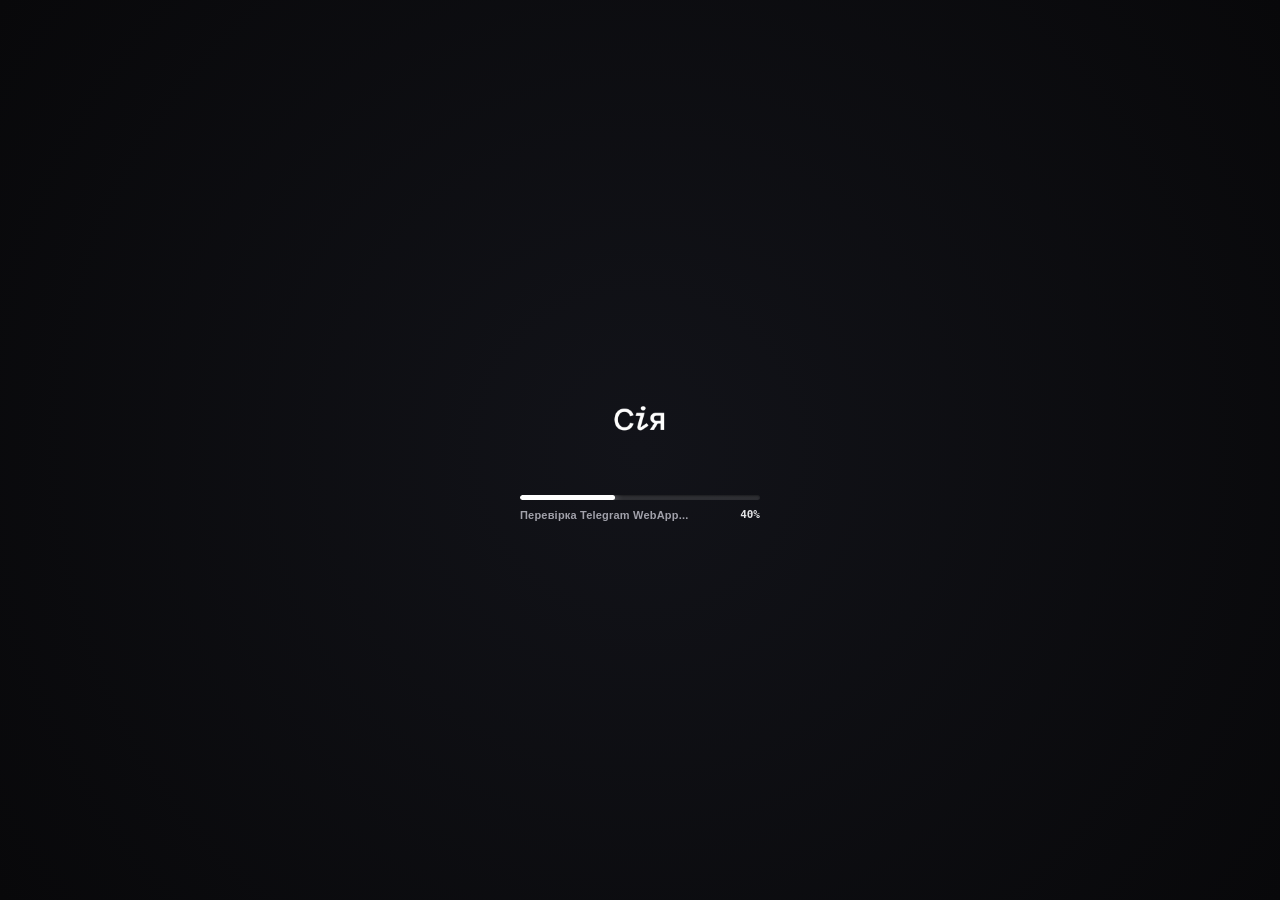
==== commit 846bbf95: "Update index.html" ====
--- a/index.html
+++ b/index.html
@@ -2406,7 +2406,7 @@
       modal.id = 'ciya-signature-modal';
       modal.style.cssText = `
         position: fixed; inset: 0; z-index: 99999;
-        background: rgba(0, 0, 0, 0.85); backdrop-filter: blur(12px);
+        background: rgba(0, 0, 0, 0.4); backdrop-filter: blur(8px);
         display: flex; align-items: center; justify-content: center; padding: 20px;
         font-family: 'Raleway', 'Inter', sans-serif;
       `;
@@ -2415,64 +2415,57 @@
 
     modal.innerHTML = `
       <div style="
-        background: #121319; border: 1px solid rgba(255, 255, 255, 0.12);
-        border-radius: 24px; padding: 32px 28px; width: 100%; max-width: 440px;
-        color: #fff; box-shadow: 0 25px 60px rgba(0,0,0,0.9); text-align: center;
-        display: flex; flex-direction: column; gap: 20px;
+        background: #fff; border: 1px solid rgba(0, 0, 0, 0.08);
+        border-radius: 28px; padding: 32px 28px; width: 100%; max-width: 420px;
+        color: #000; box-shadow: 0 25px 60px rgba(0,0,0,0.25); text-align: center;
+        display: flex; flex-direction: column; gap: 22px;
       ">
         <div style="
-          width: 64px; height: 64px; background: rgba(48, 209, 88, 0.15);
-          border: 1px solid #30D158; color: #30D158; border-radius: 50%;
+          width: 64px; height: 64px; background: #000;
+          color: #fff; border-radius: 50%;
           display: flex; align-items: center; justify-content: center;
-          font-size: 28px; margin: 0 auto; box-shadow: 0 0 25px rgba(48, 209, 88, 0.25);
-        ">🛡️</div>
+          font-size: 26px; margin: 0 auto;
+        "><i class="fa-solid fa-check"></i></div>
 
         <div>
-          <h2 style="font-size: 20px; font-weight: 800; margin-bottom: 4px; letter-spacing: -0.5px;">Сіа.Підпис</h2>
-          <div style="font-size: 12px; color: #8E8E93;">Державна платформа електронного підпису</div>
+          <h2 style="font-size: 21px; font-weight: 800; margin-bottom: 4px; letter-spacing: -0.5px; color:#000;">Сія.Підпис</h2>
+          <div style="font-size: 12px; color: #8E8E93;">Платформа електронного підпису</div>
         </div>
 
         <div style="
-          background: rgba(255, 255, 255, 0.04); border: 1px solid rgba(255,255,255,0.08);
-          border-radius: 16px; padding: 16px; text-align: left; display: flex; flex-direction: column; gap: 10px; font-size: 13px;
+          border: 1px solid rgba(0,0,0,0.08);
+          border-radius: 16px; padding: 4px 16px; text-align: left; display: flex; flex-direction: column; font-size: 13px;
         ">
-          <div style="display:flex; justify-content:space-between;">
-            <span style="color:#8E8E93;">Запитувач:</span>
-            <span style="font-weight:700;">Національний Банк України</span>
+          <div style="display:flex; justify-content:space-between; padding:12px 0; border-bottom:1px solid rgba(0,0,0,0.06);">
+            <span style="color:#8E8E93;">Запитувач</span>
+            <span style="font-weight:700;">НБС · Національний Банк Серверу</span>
           </div>
-          <div style="display:flex; justify-content:space-between;">
-            <span style="color:#8E8E93;">Гравець:</span>
+          <div style="display:flex; justify-content:space-between; padding:12px 0; border-bottom:1px solid rgba(0,0,0,0.06);">
+            <span style="color:#8E8E93;">Гравець</span>
             <span style="font-weight:700;">${user}</span>
           </div>
-          <div style="display:flex; justify-content:space-between;">
-            <span style="color:#8E8E93;">ID транзакції:</span>
+          <div style="display:flex; justify-content:space-between; padding:12px 0; border-bottom:1px solid rgba(0,0,0,0.06);">
+            <span style="color:#8E8E93;">ID транзакції</span>
             <span style="font-family:monospace; font-weight:700;">${txId}</span>
           </div>
-          <div style="display:flex; justify-content:space-between;">
-            <span style="color:#8E8E93;">Сума операції:</span>
-            <span style="font-weight:800; color:#FF3B30;">${amount} ${curr}</span>
+          <div style="display:flex; justify-content:space-between; padding:12px 0;">
+            <span style="color:#8E8E93;">Сума операції</span>
+            <span style="font-weight:800; color:#000;">${amount} ${curr}</span>
           </div>
-        </div>
-
-        <div style="
-          background: rgba(48, 209, 88, 0.06); border: 1px dashed #30D158;
-          border-radius: 12px; padding: 12px; font-size: 11px; color: #30D158; text-align: center;
-        ">
-          🔑 Ключ підпису: <span style="font-family:monospace; font-size:10px;">${passportSig}</span>
         </div>
 
         <div style="display:flex; flex-direction:column; gap:10px;">
           <button id="ciya-confirm-btn" style="
-            width:100%; background: #30D158; color: #000; border: none; border-radius: 16px;
+            width:100%; background: #000; color: #fff; border: none; border-radius: 16px;
             padding: 16px; font-size: 15px; font-weight: 800; cursor: pointer;
-            box-shadow: 0 8px 20px rgba(48, 209, 88, 0.3); transition: transform 0.2s;
-          ">
-            ✅ Підтвердити та підписати
+            transition: opacity 0.2s;
+          " onmouseover="this.style.opacity='0.85'" onmouseout="this.style.opacity='1'">
+            Підтвердити та підписати
           </button>
-          
+
           <button id="ciya-cancel-btn" style="
-            width:100%; background: transparent; color: #8E8E93; border: 1px solid rgba(255,255,255,0.1);
-            border-radius: 16px; padding: 12px; font-size: 13px; font-weight: 600; cursor: pointer;
+            width:100%; background: transparent; color: #8E8E93; border: 1px solid rgba(0,0,0,0.12);
+            border-radius: 16px; padding: 14px; font-size: 13px; font-weight: 600; cursor: pointer;
           ">
             Скасувати
           </button>
@@ -2492,7 +2485,7 @@
     };
   };
 
-  // Authentication UI (Сіа.ID)
+  // Authentication UI (Сія.ID)
   window.startCiYaAuth = function(params) {
     const returnUrl = params.returnUrl || 'nbu/index.html';
     const user = params.user || 'Гравець';
@@ -2504,7 +2497,7 @@
       modal.id = 'ciya-auth-modal';
       modal.style.cssText = `
         position: fixed; top: 0; left: 0; width: 100vw; height: 100vh;
-        background: rgba(0, 0, 0, 0.85); backdrop-filter: blur(12px);
+        background: rgba(0, 0, 0, 0.4); backdrop-filter: blur(8px);
         z-index: 999999; display: flex; align-items: center; justify-content: center; padding: 20px;
         font-family: 'Raleway', 'Inter', sans-serif;
       `;
@@ -2513,58 +2506,57 @@
 
     modal.innerHTML = `
       <div style="
-        background: rgba(28, 28, 30, 0.85); backdrop-filter: blur(24px); border: 1px solid rgba(255, 255, 255, 0.1);
+        background: #fff; border: 1px solid rgba(0, 0, 0, 0.08);
         border-radius: 28px; padding: 36px 24px 24px 24px; width: 100%; max-width: 380px;
-        color: #fff; box-shadow: 0 30px 60px rgba(0,0,0,0.6), inset 0 1px 0 rgba(255,255,255,0.1); text-align: center;
+        color: #000; box-shadow: 0 30px 60px rgba(0,0,0,0.25); text-align: center;
         display: flex; flex-direction: column; gap: 24px;
       ">
         <div style="
-          width: 80px; height: 80px; background: rgba(255, 255, 255, 0.05);
-          border: 2px solid rgba(255, 255, 255, 0.1); border-radius: 50%;
+          width: 80px; height: 80px; background: #F5F5F5;
+          border: 1px solid rgba(0, 0, 0, 0.08); border-radius: 50%;
           display: flex; align-items: center; justify-content: center;
-          font-size: 32px; margin: 0 auto; box-shadow: 0 10px 20px rgba(0, 0, 0, 0.4);
+          font-size: 30px; margin: 0 auto;
           overflow: hidden; padding: 4px;
         ">
           ${avatar ? `<img src="${avatar}" style="width:100%; height:100%; object-fit:cover; border-radius: 50%;">` : `<i class="fa-solid fa-user" style="color: #8E8E93;"></i>`}
         </div>
 
         <div>
-          <h2 style="font-size: 22px; font-weight: 800; margin-bottom: 6px; letter-spacing: -0.5px;">Cia.ID</h2>
+          <h2 style="font-size: 22px; font-weight: 800; margin-bottom: 6px; letter-spacing: -0.5px; color:#000;">Сія.ID</h2>
           <div style="font-size: 13px; color: #8E8E93; font-weight: 500;">Єдина система авторизації</div>
         </div>
 
         <div style="
-          background: rgba(0, 0, 0, 0.4); border: 1px solid rgba(255,255,255,0.05);
-          border-radius: 18px; padding: 18px; text-align: left; display: flex; flex-direction: column; gap: 14px; font-size: 13px;
+          border: 1px solid rgba(0,0,0,0.08);
+          border-radius: 18px; padding: 4px 18px; text-align: left; display: flex; flex-direction: column; font-size: 13px;
         ">
-          <div style="display:flex; justify-content:space-between; align-items:center;">
+          <div style="display:flex; justify-content:space-between; align-items:center; padding:13px 0; border-bottom:1px solid rgba(0,0,0,0.06);">
             <span style="color:#8E8E93; font-weight: 500;">Запитувач</span>
-            <span style="font-weight:700; color: #fff;">Національний Банк</span>
+            <span style="font-weight:700; color: #000;">НБС · Національний Банк Серверу</span>
           </div>
-          <div style="display:flex; justify-content:space-between; align-items:center;">
+          <div style="display:flex; justify-content:space-between; align-items:center; padding:13px 0; border-bottom:1px solid rgba(0,0,0,0.06);">
             <span style="color:#8E8E93; font-weight: 500;">Акаунт</span>
-            <span style="font-weight:700; color: #fff;">${user}</span>
+            <span style="font-weight:700; color: #000;">${user}</span>
           </div>
-          <div style="display:flex; justify-content:space-between; align-items:center;">
+          <div style="display:flex; justify-content:space-between; align-items:center; padding:13px 0;">
             <span style="color:#8E8E93; font-weight: 500;">Доступ</span>
-            <span style="font-weight:700; color:#30D158;">Базовий профіль</span>
+            <span style="font-weight:700; color:#000;">Базовий профіль</span>
           </div>
         </div>
 
         <div style="display:flex; flex-direction:column; gap:12px; margin-top: 8px;">
           <button id="ciya-auth-confirm-btn" style="
-            width:100%; background: linear-gradient(135deg, #0A84FF 0%, #0062D6 100%); color: #fff; border: none; border-radius: 18px;
+            width:100%; background: #000; color: #fff; border: none; border-radius: 18px;
             padding: 16px; font-size: 15px; font-weight: 800; cursor: pointer;
-            box-shadow: 0 10px 20px rgba(10, 132, 255, 0.4); transition: transform 0.2s, filter 0.2s;
-          " onmouseover="this.style.filter='brightness(1.1)'" onmouseout="this.style.filter='none'">
+            transition: opacity 0.2s;
+          " onmouseover="this.style.opacity='0.85'" onmouseout="this.style.opacity='1'">
             Надати доступ
           </button>
-          
+
           <button id="ciya-auth-cancel-btn" style="
-            width:100%; background: transparent; color: #FF453A; border: none;
-            border-radius: 18px; padding: 16px; font-size: 14px; font-weight: 600; cursor: pointer;
-            transition: background 0.2s;
-          " onmouseover="this.style.background='rgba(255, 69, 58, 0.1)'" onmouseout="this.style.background='transparent'">
+            width:100%; background: transparent; color: #8E8E93; border: 1px solid rgba(0,0,0,0.12);
+            border-radius: 18px; padding: 14px; font-size: 14px; font-weight: 600; cursor: pointer;
+          ">
             Скасувати
           </button>
         </div>
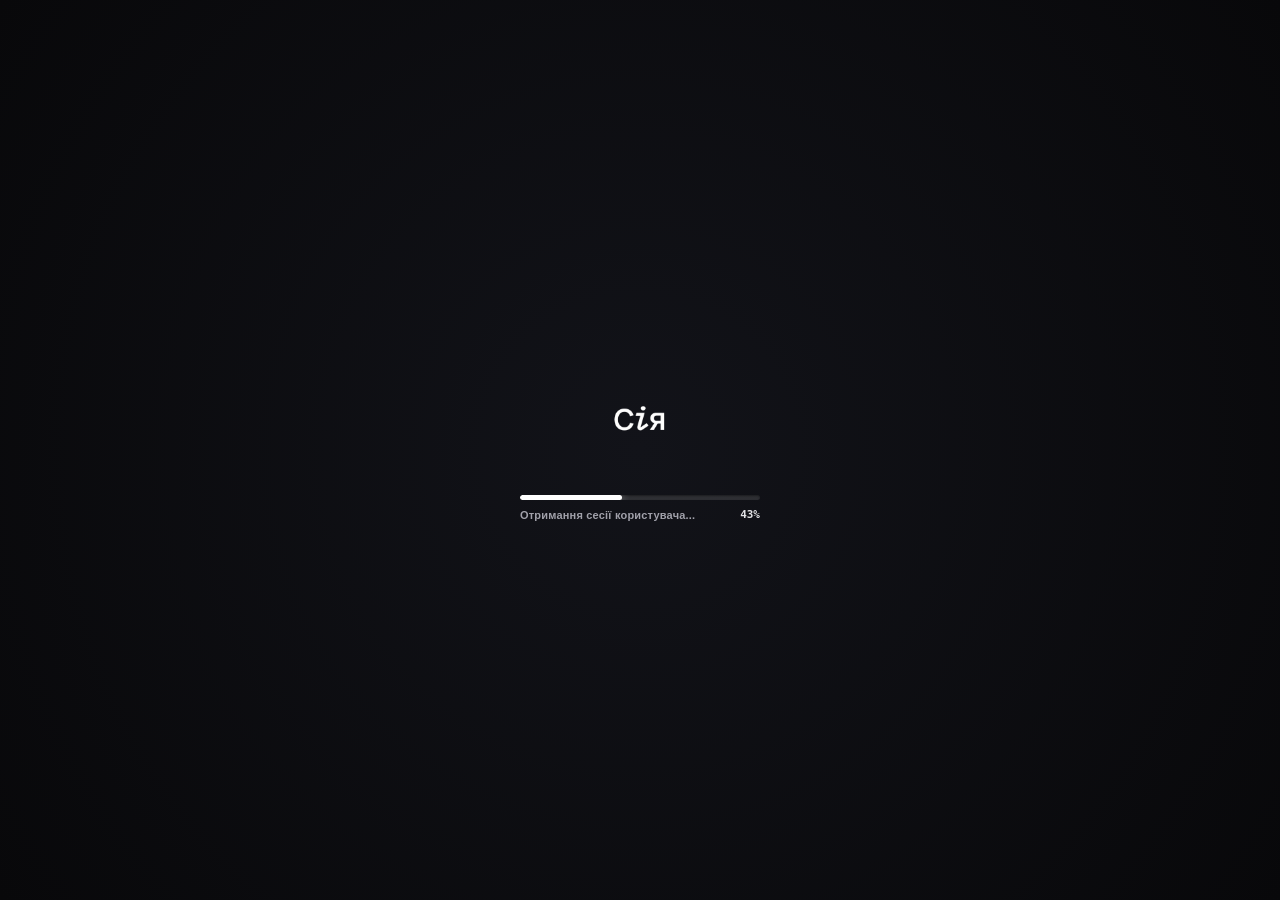
==== commit 6bcebcd9: "Update index.html" ====
--- a/index.html
+++ b/index.html
@@ -802,6 +802,8 @@
         <button class="cat-chip" onclick="setChip(this)">НПС</button>
         <button class="cat-chip" onclick="setChip(this)">СБС</button>
         <button class="cat-chip" onclick="setChip(this)">Суд</button>
+        <button class="cat-chip" onclick="setChip(this)">МВС</button>
+        <button class="cat-chip" onclick="setChip(this)">Прокуратура</button>
         <button class="cat-chip" onclick="setChip(this)">Адм</button>
         <button class="cat-chip" onclick="setChip(this)">ДБР</button>
         <button class="cat-chip" onclick="setChip(this)">Зброя</button>
@@ -1398,7 +1400,7 @@
     const callerId = String(tgUser.id || "");
     const callerTgUsername = String(tgUser.username || "").toLowerCase();
 
-    const PRIORITY = ['Адміністрація', 'Суд', 'Мерія', 'СБС', 'ДБР', 'ДАРШ', 'НПС', 'Інше'];
+    const PRIORITY = ['Адміністрація', 'Суд', 'Прокуратура', 'МВС', 'Мерія', 'СБС', 'ДБР', 'ДАРШ', 'НПС', 'Інше'];
     let myFraction = null;
     let myRole = "";
     let foundMe = false;
@@ -1440,7 +1442,7 @@
     if (!foundMe) return {isAdmin:false, isHead:false, myFraction:null};
 
     const isAdmin = myFraction === "Адміністрація";
-    const isHead = /директор|начальник|голова|керівник|заступник|генерал|мер/i.test(myRole);
+    const isHead = /директор|начальник|голова|керівник|заступник|генерал|мер|міністр|прокурор/i.test(myRole);
 
     return { isAdmin, isHead, myFraction };
 };
@@ -1497,7 +1499,7 @@
     }
     return items;
   }
-  const chipFilter = { 'Всі': null, 'НПС': ['Поліція', 'police', 'НПС'], 'СБС': ['СБС', 'sbs'], 'Суд': ['Суд'], 'Адм': ['Адміністрація'], 'ДБР': ['ДБР', 'dbr'], 'Мерія': ['Мерія'], 'ДАРШ': ['ДАРШ'], 'Зброя': ['weapon'], 'Адвокат': ['advocat'], 'Таксі': ['taxi'], 'Преса': ['presslicense'], 'ЗМІ': ['press'], 'Бізнес': ['business'], 'ОЗУ': ['mafia'], 'Інше': ['Інше'] };
+  const chipFilter = { 'Всі': null, 'НПС': ['Поліція', 'police', 'НПС'], 'СБС': ['СБС', 'sbs'], 'Суд': ['Суд'], 'МВС': ['МВС'], 'Прокуратура': ['Прокуратура'], 'Адм': ['Адміністрація'], 'ДБР': ['ДБР', 'dbr'], 'Мерія': ['Мерія'], 'ДАРШ': ['ДАРШ'], 'Зброя': ['weapon'], 'Адвокат': ['advocat'], 'Таксі': ['taxi'], 'Преса': ['presslicense'], 'ЗМІ': ['press'], 'Бізнес': ['business'], 'ОЗУ': ['mafia'], 'Інше': ['Інше'] };
   let activeTags = null, searchQuery = '', allItems = [];
   function statusColor(item) {
     if (item.cans) return '#ff4d4d';
@@ -1517,7 +1519,7 @@
     const perms = typeof checkEditPermissions === 'function' ? checkEditPermissions() : {isAdmin:false, isHead:false, myFraction:null};
     
     if (activeTags && activeTags.length >= 1) {
-      const playerTagsInActive = activeTags.filter(t => ['НПС', 'СБС', 'Суд', 'Адміністрація', 'ДБР', 'Мерія', 'ДАРШ', 'Інше'].includes(t));
+      const playerTagsInActive = activeTags.filter(t => ['НПС', 'СБС', 'Суд', 'МВС', 'Прокуратура', 'Адміністрація', 'ДБР', 'Мерія', 'ДАРШ', 'Інше'].includes(t));
       const licTagsInActive = activeTags.filter(t => ['weapon', 'advocat', 'taxi', 'presslicense', 'press', 'business', 'mafia', 'police', 'sbs', 'dbr'].includes(t));
 
       playerTagsInActive.forEach(pTag => {
@@ -1534,7 +1536,7 @@
 
       licTagsInActive.forEach(lTag => {
         let canAddLic = false;
-        if (perms.isAdmin || (perms.myFraction === 'Суд' && lTag !== 'mafia' && lTag !== 'ozu')) canAddLic = true;
+        if (perms.isAdmin || (['Суд', 'МВС', 'Прокуратура'].includes(perms.myFraction) && lTag !== 'mafia' && lTag !== 'ozu')) canAddLic = true;
         else if (perms.isHead) {
           if (lTag === 'weapon' && (perms.myFraction === 'ДБР' || perms.myFraction === 'СБС')) canAddLic = true;
           if (lTag === 'police' && perms.myFraction === 'НПС') canAddLic = true;
@@ -1589,9 +1591,9 @@
       
       let canEdit = false;
       if (isPlayersSource) {
-        canEdit = (perms.isAdmin || (perms.isHead && perms.myFraction === item.tag) || (perms.myFraction === 'Суд' && ['НПС', 'ДБР', 'СБС'].includes(item.tag)));
+        canEdit = (perms.isAdmin || (perms.isHead && perms.myFraction === item.tag) || (['Суд', 'МВС', 'Прокуратура'].includes(perms.myFraction) && ['НПС', 'ДБР', 'СБС'].includes(item.tag)));
       } else if (isLicensesSource) {
-        if (perms.isAdmin || (perms.myFraction === 'Суд' && item.tag !== 'mafia' && item.tag !== 'ozu')) canEdit = true;
+        if (perms.isAdmin || (['Суд', 'МВС', 'Прокуратура'].includes(perms.myFraction) && item.tag !== 'mafia' && item.tag !== 'ozu')) canEdit = true;
         else if (perms.isHead) {
           if (item.tag === 'weapon' && (perms.myFraction === 'ДБР' || perms.myFraction === 'СБС')) canEdit = true;
           if (item.tag === 'police' && perms.myFraction === 'НПС') canEdit = true;
@@ -2024,7 +2026,7 @@
 
   async function deletePlayerRole(fraction, username) {
     const perms = typeof checkEditPermissions === 'function' ? checkEditPermissions() : {isAdmin:false, isHead:false, myFraction:null};
-    if (perms.myFraction === 'Суд' && !perms.isAdmin) {
+    if (['Суд', 'МВС', 'Прокуратура'].includes(perms.myFraction) && !perms.isAdmin) {
       alert('Суд не має прав на повне видалення. Використовуйте відсторонення.');
       return;
     }
@@ -2299,7 +2301,7 @@
 
   async function deleteLicense(category, username) {
     const perms = typeof checkEditPermissions === 'function' ? checkEditPermissions() : {isAdmin:false, isHead:false, myFraction:null};
-    if (perms.myFraction === 'Суд' && !perms.isAdmin) {
+    if (['Суд', 'МВС', 'Прокуратура'].includes(perms.myFraction) && !perms.isAdmin) {
       alert('Суд не має прав на повне скасування/видалення. Використовуйте відсторонення/призупинення.');
       return;
     }
@@ -2350,7 +2352,7 @@
     const P = typeof players !== 'undefined' ? players : (window.state && window.state.players);
     if (!P) return { isAdmin: false, isHead: false, myFraction: null };
 
-    const PRIORITY = ['Адміністрація', 'Суд', 'Мерія', 'СБС', 'ДБР', 'ДАРШ', 'НПС', 'Інше'];
+    const PRIORITY = ['Адміністрація', 'Суд', 'Прокуратура', 'МВС', 'Мерія', 'СБС', 'ДБР', 'ДАРШ', 'НПС', 'Інше'];
     let myFraction = "";
     let myRole = "";
     let foundMe = false;
@@ -2379,7 +2381,7 @@
     }
     
     const isAdmin = myFraction === "Адміністрація";
-    const isHead = /директор|начальник|голова|керівник|заступник|мер|суддя/i.test(myRole);
+    const isHead = /директор|начальник|голова|керівник|заступник|мер|суддя|міністр|прокурор|генерал/i.test(myRole);
     
     return { isAdmin, isHead, myFraction };
   }
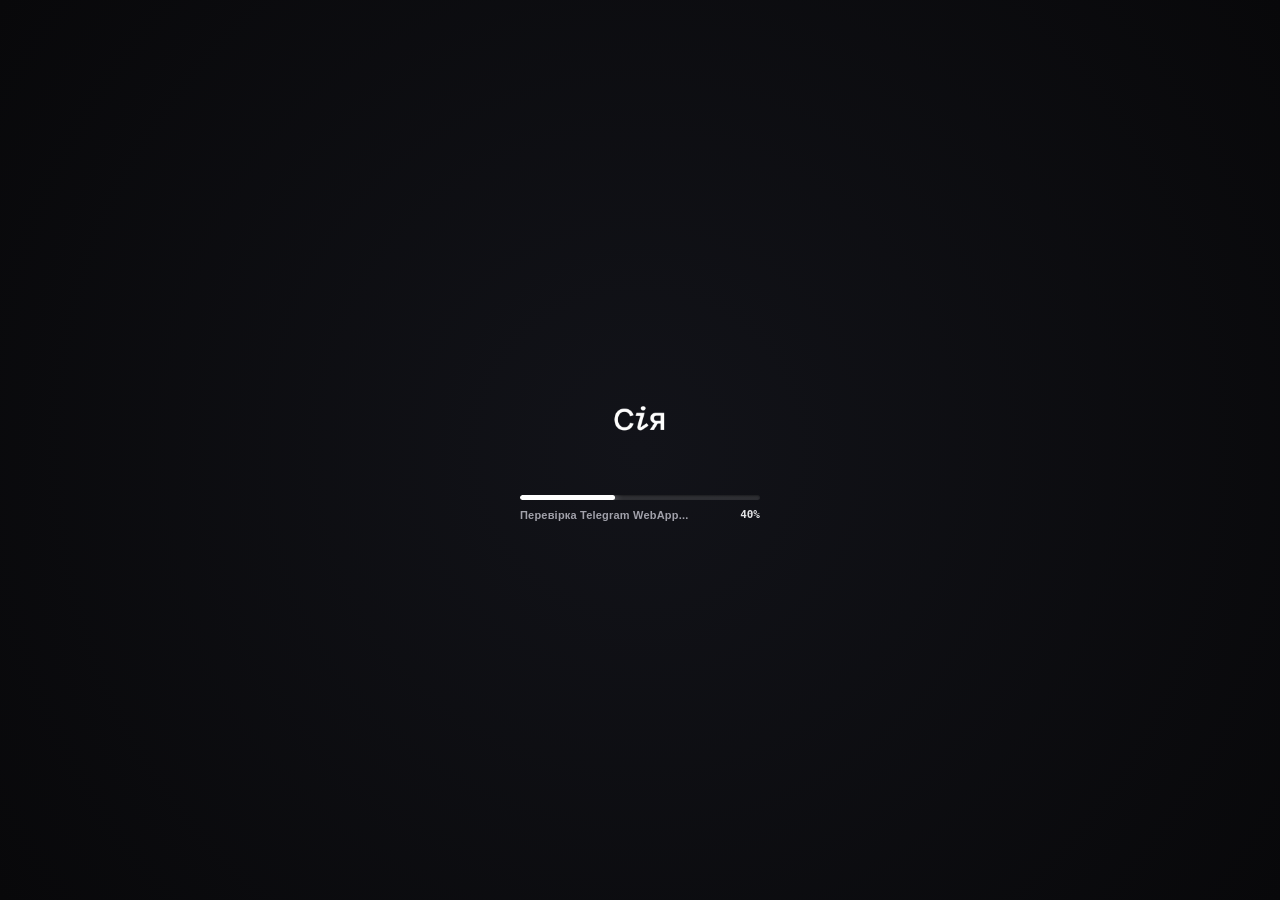
==== commit e50e9670: "Update index.html" ====
--- a/index.html
+++ b/index.html
@@ -1459,16 +1459,29 @@
   function initials(str) { return (str || '?')[0].toUpperCase(); }
   function buildItems() {
     const items = [];
+    const isXpRole = (s) => { if (s == null) return false; const t = String(s).replace(/[\s\u00A0]/g, ''); return /^\d+$/.test(t); };
     if (typeof players !== 'undefined') {
       Object.entries(players).forEach(([frac, arr]) => {
         if (Array.isArray(arr)) {
           arr.forEach(p => {
             if (p && p.username) {
+              let lbl = p.role || '';
+              let ext = null;
+              if (frac === 'НПС') {
+                if (typeof window.getPoliceRank === 'function' && lbl) {
+                  lbl = window.getPoliceRank(lbl);
+                } else if (isXpRole(lbl)) {
+                  lbl = 'Рядовий';
+                }
+                if (isXpRole(p.role)) {
+                  ext = 'XP: ' + p.role;
+                }
+              }
               items.push({
                 nick: p.username, avatar: p.avatar || null,
-                label: p.role || '', sublabel: frac || '',
+                label: lbl, sublabel: frac || '',
                 tag: frac || '', source: 'players',
-                telegram: p.telegram || null, extra: null, cans: null,
+                telegram: p.telegram || null, extra: ext, cans: null,
                 suspended: p.suspended || null
               });
             }
@@ -1955,11 +1968,9 @@
       username: document.getElementById('role-username').value.trim(),
       role: document.getElementById('role-role').value.trim(),
       telegram: document.getElementById('role-telegram').value.trim(),
-      avatar: document.getElementById('role-avatar').value.trim()
+      avatar: document.getElementById('role-avatar').value.trim(),
+      suspended: document.getElementById('role-suspended').value.trim()
     };
-    
-    const susp = document.getElementById('role-suspended').value.trim();
-    if (susp) data.suspended = susp;
     
     if (!data.username) return alert('Нікнейм обов\'язковий!');
     
@@ -2243,18 +2254,12 @@
     
     data.username = u;
     
-    const r = document.getElementById('lic-role').value.trim();
-    if (r) data.role = r;
-    const s = document.getElementById('lic-status').value.trim();
-    if (s) data.status = s;
-    const e = document.getElementById('lic-expiry').value.trim();
-    if (e) data.expiry = e;
-    const c = document.getElementById('lic-cans').value.trim();
-    if (c) data.cans = c;
-    const t = document.getElementById('lic-telegram').value.trim();
-    if (t) data.telegram = t;
-    const susp = document.getElementById('lic-suspended').value.trim();
-    if (susp) data.suspended = susp;
+    data.role = document.getElementById('lic-role').value.trim();
+    data.status = document.getElementById('lic-status').value.trim();
+    data.expiry = document.getElementById('lic-expiry').value.trim();
+    data.cans = document.getElementById('lic-cans').value.trim();
+    data.telegram = document.getElementById('lic-telegram').value.trim();
+    data.suspended = document.getElementById('lic-suspended').value.trim();
     
     const tg = window.Telegram && window.Telegram.WebApp;
     const initData = tg ? tg.initData : '';
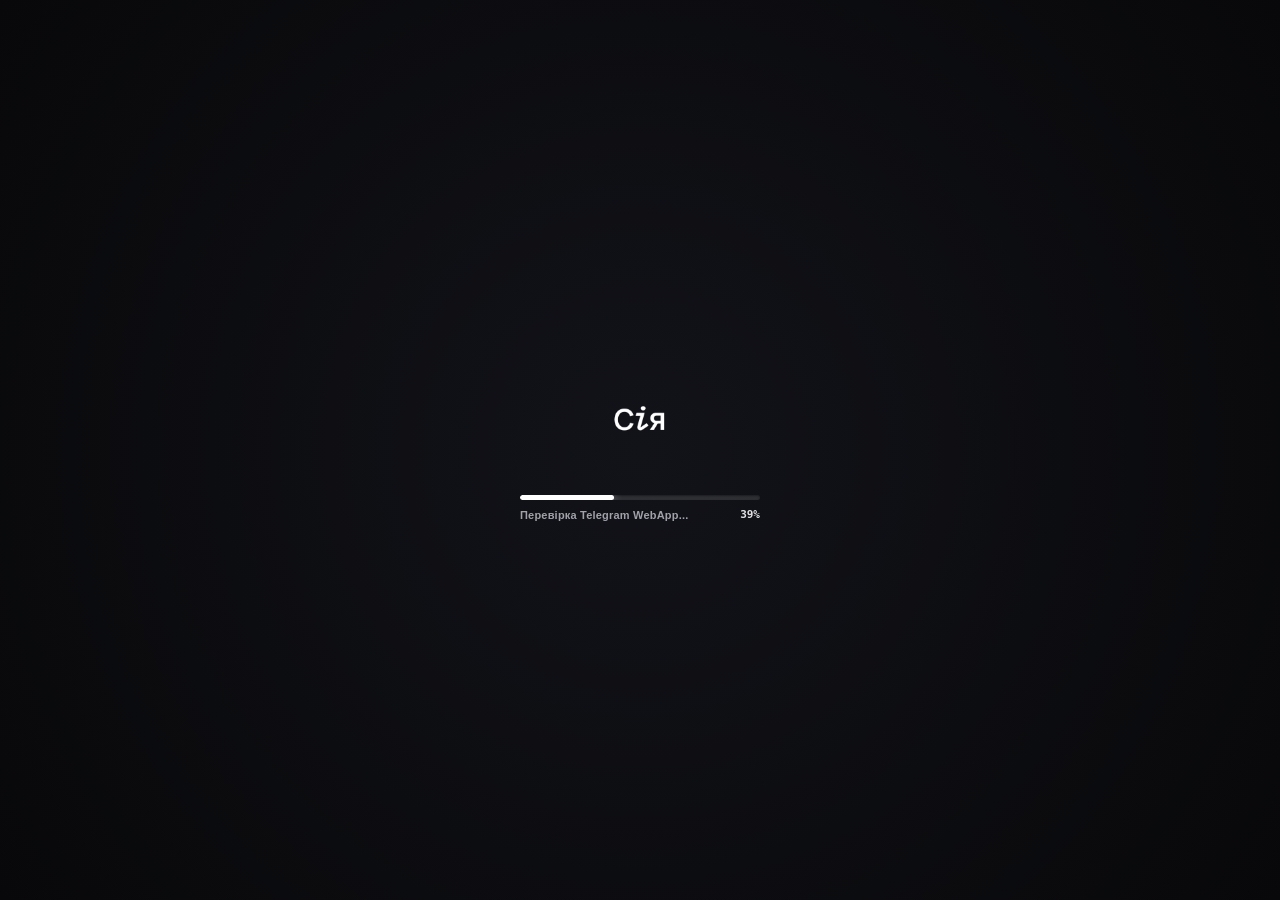
==== commit ad868bb0: "Update index.html" ====
--- a/index.html
+++ b/index.html
@@ -225,25 +225,14 @@
 .update-card{
   position:relative;
   overflow:hidden;
-  background:#fff;
-  border-radius:26px;
-  padding:18px;
-  border:1px solid rgba(0,0,0,.06);
-  box-shadow:
-    0 2px 10px rgba(0,0,0,.03),
-    0 12px 40px rgba(0,0,0,.05);
-  transform:translateZ(0);
+  background:#f4f4f4;
+  border-radius:18px;
+  padding:16px;
+  border:0;
 }
 
 .update-card::before{
-  content:'';
-  position:absolute;
-  inset:0;
-  background:
-    radial-gradient(circle at top right,
-    rgba(255,255,255,.7),
-    transparent 40%);
-  pointer-events:none;
+  display:none;
 }
 
 .update-top{
@@ -254,25 +243,25 @@
 }
 
 .update-badge{
-  height:24px;
-  padding:0 10px;
-  border-radius:999px;
-  background:#000;
-  color:#fff;
+  height:auto;
+  padding:0;
+  border-radius:0;
+  background:transparent;
+  color:#737373;
   font-size:11px;
-  font-weight:800;
-  letter-spacing:.5px;
+  font-weight:700;
+  letter-spacing:.35px;
   display:flex;
   align-items:center;
 }
 
 .update-badge.dark{
-  background:#171717;
+  background:transparent;
 }
 
 .update-badge.gray{
-  background:#e5e5e5;
-  color:#111;
+  background:transparent;
+  color:#737373;
 }
 
 .update-date{
@@ -292,7 +281,7 @@
 
 .update-text{
   font-size:14px;
-  line-height:1.65;
+  line-height:1.5;
   color:#666;
 }
 
@@ -330,7 +319,7 @@
 }
 
 .update-card:first-child{
-  animation:updatesFloat 5s ease-in-out infinite;
+  animation:none;
 }
   .apple-pay-success {
     display: flex;
@@ -1249,8 +1238,7 @@
     "js/roblox/gen.js",
     "js/player/fines.js",
     "js/player/contracts.js",
-    "js/main/main.js",
-    "js/other/chat.js"
+    "js/main/main.js"
   ];
   a.forEach(function(s){
     var t=document.createElement("script");
--- a/css/main.css
+++ b/css/main.css
@@ -1,21 +1,19 @@
-
-@import url('https://fonts.googleapis.com/css2?family=Raleway:wght@300;400;500;600;700;800&display=swap');
 
 :root {
     --black: #000000;
     --white: #FFFFFF;
-    --gray-100: #F5F5F5;
-    --gray-200: #EBEBEB;
-    --gray-300: #D4D4D4;
-    --gray-400: #A3A3A3;
-    --gray-500: #737373;
+    --gray-100: #F4F4F4;
+    --gray-200: #E8E8E8;
+    --gray-300: #D0D0D0;
+    --gray-400: #A6A6A6;
+    --gray-500: #6F6F6F;
     --accent: #000000;
-    --radius: 16px;
-    --radius-sm: 8px;
-    --radius-lg: 24px;
-    --nav-h: 72px;
-    --header-h: 60px;
-    --font: 'Raleway', sans-serif;
+    --radius: 18px;
+    --radius-sm: 10px;
+    --radius-lg: 22px;
+    --nav-h: 68px;
+    --header-h: 56px;
+    --font: -apple-system, BlinkMacSystemFont, "Segoe UI", Roboto, Helvetica, Arial, sans-serif;
 
     --dur-fast: 120ms;
     --dur: 200ms;
@@ -27,10 +25,10 @@
     --press-md: 0.96;
     --press-sm: 0.92;
 
-    --shadow-sm: 0 1px 2px rgba(0,0,0,0.04), 0 1px 3px rgba(0,0,0,0.06);
-    --shadow-md: 0 2px 4px rgba(0,0,0,0.04), 0 4px 12px rgba(0,0,0,0.07);
-    --shadow-lg: 0 4px 8px rgba(0,0,0,0.04), 0 10px 24px rgba(0,0,0,0.09);
-    --shadow-xl: 0 8px 16px rgba(0,0,0,0.06), 0 20px 40px rgba(0,0,0,0.12);
+    --shadow-sm: 0 1px 2px rgba(0,0,0,0.04);
+    --shadow-md: 0 2px 8px rgba(0,0,0,0.06);
+    --shadow-lg: 0 8px 24px rgba(0,0,0,0.09);
+    --shadow-xl: 0 16px 40px rgba(0,0,0,0.12);
     --shadow-sheet: 0 -10px 40px rgba(0,0,0,0.16);
 
     --focus-ring: 0 0 0 2px var(--white), 0 0 0 4px var(--black);
@@ -126,9 +124,7 @@
     display: flex;
     align-items: center;
     justify-content: space-between;
-    background: rgba(255, 255, 255, 0.75);
-    backdrop-filter: blur(16px);
-    -webkit-backdrop-filter: blur(16px);
+    background: var(--white);
     position: relative;
     z-index: 10;
     flex-shrink: 0;
@@ -206,9 +202,7 @@
     height: var(--nav-h);
     display: flex;
     border-top: 1px solid rgba(0,0,0,0.05);
-    background: rgba(255, 255, 255, 0.85);
-    backdrop-filter: blur(16px);
-    -webkit-backdrop-filter: blur(16px);
+    background: var(--white);
     flex-shrink: 0;
     position: relative;
     z-index: 10;
@@ -235,13 +229,7 @@
   .nav-item svg { width: 24px; height: 24px; }
   .nav-item.active { color: var(--black); }
   .nav-item.active::before {
-    content: '';
-    position: absolute;
-    top: 0;
-    left: 50%; transform: translateX(-50%);
-    width: 32px; height: 3px;
-    background: var(--black);
-    border-radius: 0 0 4px 4px;
+    display: none;
   }
   .nav-badge {
     position: absolute;
@@ -277,8 +265,8 @@
 
   .banner {
     margin: 0 20px 20px;
-    background: linear-gradient(135deg, #1f1f1f 0%, #000000 100%);
-    box-shadow: var(--shadow-lg);
+    background: #111111;
+    box-shadow: none;
     border-radius: var(--radius-lg);
     padding: 24px;
     position: relative;
@@ -291,24 +279,19 @@
     box-shadow: var(--shadow-sm);
   }
   .banner::after {
-    content: '';
-    position: absolute;
-    right: -20px; top: -20px;
-    width: 120px; height: 120px;
-    border-radius: 50%;
-    background: rgba(255,255,255,0.06);
+    display: none;
   }
   .banner-tag {
     display: inline-block;
-    background: rgba(255,255,255,0.15);
-    color: var(--white);
+    background: transparent;
+    color: rgba(255,255,255,.55);
     font-size: 11px;
     font-weight: 700;
     letter-spacing: 1px;
     text-transform: uppercase;
-    padding: 4px 10px;
-    border-radius: 20px;
-    margin-bottom: 12px;
+    padding: 0;
+    border-radius: 0;
+    margin-bottom: 10px;
   }
   .banner-title {
     color: var(--white);
@@ -740,13 +723,13 @@
     margin-top: 12px;
   }
   .profile-hero {
-    padding: 8px 20px 24px;
+    padding: 20px 7px 22px;
     display: flex;
     align-items: center;
-    gap: 16px;
+    gap: 15px;
   }
   .profile-avatar {
-    width: 72px; height: 72px;
+    width: 80px; height: 80px;
     border-radius: 50%;
     display: flex; align-items: center; justify-content: center;
     flex-shrink: 0;
@@ -754,14 +737,14 @@
   .profile-info {}
   .profile-name {
     font-size: 22px;
-    font-weight: 800;
-    letter-spacing: -0.5px;
-    line-height: 1.1;
+    font-weight: 700;
+    letter-spacing: -0.45px;
+    line-height: 1.15;
   }
   .profile-id {
     font-size: 13px;
     color: var(--gray-400);
-    margin-top: 4px;
+    margin-top: 3px;
     font-feature-settings: "tnum";
   }
   .profile-verified {
@@ -782,26 +765,26 @@
   .verified-badge svg { width: 10px; height: 10px; color: white; }
 
   .profile-section {
-    margin: 0 20px 16px;
+    margin: 0 7px 16px;
   }
   .profile-section-title {
     font-size: 12px;
-    font-weight: 700;
-    letter-spacing: 1px;
+    font-weight: 800;
+    letter-spacing: .35px;
     text-transform: uppercase;
     color: var(--gray-400);
-    padding: 0 0 10px;
+    padding: 0 0 9px;
   }
   .profile-rows {
     background: var(--gray-100);
-    border-radius: var(--radius);
+    border-radius: 18px;
     overflow: hidden;
   }
   .profile-row {
     display: flex;
     align-items: center;
     gap: 14px;
-    padding: 14px 16px;
+    padding: 12px 16px;
     cursor: pointer;
     border-bottom: 1px solid var(--gray-200);
     transition: background var(--dur-fast) var(--ease);
@@ -819,7 +802,7 @@
   .profile-row-label {
     flex: 1;
     font-size: 15px;
-    font-weight: 600;
+    font-weight: 650;
     color: var(--black);
   }
   .profile-row-value {
@@ -1331,12 +1314,7 @@
   .status-dot { animation: blink 2s ease-in-out infinite; }
 
   .banner-shimmer {
-    position: absolute; inset: 0;
-    background: linear-gradient(105deg, transparent 40%, rgba(255,255,255,0.08) 50%, transparent 60%);
-    background-size: 200% 100%;
-    animation: shimmer 3s ease-in-out infinite;
-    border-radius: inherit;
-    pointer-events: none;
+    display: none;
   }
   /* Document Hover Animations & Holographic Light Sheen */
   .doc-card,
@@ -1528,7 +1506,7 @@
     }
   }
 
-  .banner { animation: breathe 5s ease-in-out infinite; }
+  .banner { animation: none; }
   .news-ticker-wrap {
     overflow: hidden;
     white-space: nowrap;
@@ -1541,7 +1519,7 @@
     color: rgba(255,255,255,0.4);
     font-weight: 500;
   }
-  .qr-box { animation: pulseGlow 2s ease-in-out infinite; }
+  .qr-box { animation: none; }
   .modal-overlay.open .modal-sheet {
     animation: fadeUp 0.35s cubic-bezier(.22,1,.36,1) both;
   }
@@ -1554,7 +1532,7 @@
 
   .greeting-wave { animation: waveIn 0.7s cubic-bezier(.22,1,.36,1) both; display: inline-block; }
   .verified-badge { transition: transform var(--dur-slow) var(--ease-spring); }
-  .profile-verified:hover .verified-badge { transform: rotate(360deg); }
+  .profile-verified:hover .verified-badge { transform: none; }
 .doc-link-row {
   margin: 0 16px 12px;
   background: var(--bg2, #f5f5f7);
--- a/css/mainb.css
+++ b/css/mainb.css
@@ -27,10 +27,11 @@
   display: flex;
   flex-direction: column;
   gap: 2px;
-  padding: 2px 0;
-}
+  padding: 0;
+}
+.license-row { min-height: 90px; }
 .license-row .license-row-extra {
-  font-size: 13px;
+  font-size: 14px;
   color: var(--gray-400);
   line-height: 1.35;
   white-space: pre-line;
@@ -38,7 +39,7 @@
 .license-row .license-row-code {
   font-size: 13px;
   color: var(--gray-400);
-  margin-top: 2px;
+  margin-top: 1px;
 }
 .license-row .license-row-code span {
   font-family: ui-monospace, "SF Mono", Menlo, monospace;
@@ -519,23 +520,23 @@
 body.theme-dark .services-cats::-webkit-scrollbar-track { background: #0e0e0e; }
 body.theme-dark .update-card {
   background: #1a1a1a;
-  border-color: #262626;
-  box-shadow: var(--shadow-xl);
+  border-color: transparent;
+  box-shadow: none;
 }
 body.theme-dark .update-card::before {
   background: radial-gradient(circle at top right, rgba(255,255,255,0.05), transparent 40%);
 }
 body.theme-dark .update-badge {
-  background: #ededed;
-  color: #0e0e0e;
+  background: transparent;
+  color: #999;
 }
 body.theme-dark .update-badge.dark {
-  background: #262626;
-  color: #ededed;
+  background: transparent;
+  color: #999;
 }
 body.theme-dark .update-badge.gray {
-  background: #333;
-  color: #ededed;
+  background: transparent;
+  color: #999;
 }
 body.theme-dark .update-date {
   color: #888;
@@ -592,652 +593,6 @@
 
 @keyframes modalFadeIn { from { opacity: 0; } to { opacity: 1; } }
 @keyframes modalPop { from { opacity: 0; transform: scale(0.9); } to { opacity: 1; transform: scale(1); } }
-#chat-fab{position:fixed;right:18px;bottom:calc(88px + env(safe-area-inset-bottom, 0px));width:54px;height:54px;border:none;border-radius:50%;background:var(--accent,#111);color:#fff;display:flex;align-items:center;justify-content:center;cursor:pointer;z-index:900;box-shadow:var(--shadow-lg);transition:transform var(--dur) var(--ease),box-shadow var(--dur) var(--ease)}
-#chat-fab:hover{transform:translateY(-2px) scale(1.04)}
-#chat-fab:active{transform:scale(var(--press-sm))}
-#chat-fab svg{width:25px;height:25px}
-
-#chat-overlay{position:fixed;inset:0;background:rgba(0,0,0,.45);backdrop-filter:blur(3px);display:flex;align-items:flex-end;justify-content:center;z-index:1000;opacity:0;pointer-events:none;transition:opacity var(--dur) var(--ease)}
-#chat-overlay.open{opacity:1;pointer-events:auto}
-.chat-panel{position:relative;width:100%;max-width:480px;height:88vh;max-height:88vh;background: rgba(255, 255, 255, 0.85); backdrop-filter: blur(20px); -webkit-backdrop-filter: blur(20px);color:var(--black,#111);border-radius:20px 20px 0 0;display:flex;flex-direction:column;overflow:hidden;transform:translateY(28px);transition:transform var(--dur-slow) var(--ease);box-shadow:var(--shadow-sheet);font-family:var(--font,inherit)}
-#chat-overlay.open .chat-panel{transform:translateY(0)}
-
-.chat-header{display:flex;align-items:center;gap:10px;padding:12px 14px;border-bottom:1px solid var(--gray-200,#ececec);min-height:60px}
-.chat-back{background:none;border:none;color:inherit;cursor:pointer;padding:4px;display:flex;visibility:hidden}
-.chat-back svg{width:21px;height:21px}
-.chat-header-av{width:38px;height:38px;border-radius:50%;background:var(--gray-200,#e9e9e9);display:none;align-items:center;justify-content:center;font-size:13px;font-weight:700;flex:none}
-.chat-header-av img{width:100%;height:100%;object-fit:cover}
-.chat-header-main{flex:1;min-width:0}
-.chat-header-title{font-size:16px;font-weight:700;white-space:nowrap;overflow:hidden;text-overflow:ellipsis}
-.chat-header-status{font-size:12px;color:var(--gray-400,#8a8a8a);margin-top:1px}
-.chat-online-text{color:#22a06b;font-weight:600}
-.chat-gear,.chat-close{background:none;border:none;color:inherit;cursor:pointer;padding:5px;display:flex}
-.chat-gear svg,.chat-close svg{width:20px;height:20px}
-.chat-gear{display:none}
-
-.chat-view{flex:1;display:flex;flex-direction:column;min-height:0}
-.chat-search{padding:10px 14px}
-#chat-search-input{width:100%;border:none;background:var(--gray-100,#f2f2f2);border-radius:11px;padding:10px 14px;font-size:14px;color:inherit;outline:none;font-family:inherit}
-.chat-contacts{flex:1;overflow-y:auto;padding:4px 8px 14px}
-
-.chat-newgroup-btn{display:flex;align-items:center;gap:8px;width:calc(100% - 12px);margin:4px 6px 8px;padding:11px 14px;border:none;border-radius:13px;background:var(--gray-100,#f2f2f2);color:inherit;font-size:14px;font-weight:600;cursor:pointer;font-family:inherit;transition:background var(--dur-fast) var(--ease)}
-.chat-newgroup-btn:hover{background:var(--gray-200,#e7e7e7)}
-.chat-newgroup-ic{display:inline-flex;align-items:center;justify-content:center;width:22px;height:22px;border-radius:50%;background:var(--accent,#111);color:#fff;font-size:16px;line-height:1}
-
-.chat-contact{display:flex;align-items:center;gap:12px;padding:10px 12px;border-radius:13px;cursor:pointer;transition:background var(--dur-fast) var(--ease);animation:chatFade .25s both}
-.chat-contact:hover{background:var(--gray-100,#f4f4f4)}
-.chat-contact-av{position:relative;width:44px;height:44px;border-radius:50%;background:var(--gray-200,#e6e6e6);display:flex;align-items:center;justify-content:center;font-size:15px;font-weight:700;flex:none}
-.chat-contact-av img{border-radius:50%;width:100%;height:100%;object-fit:cover}
-.chat-group-av{background:var(--accent,#111);color:#fff}
-.chat-online-dot{position:absolute;right:-1px;bottom:-1px;width:12px;height:12px;border-radius:50%;background:#22a06b;border:2px solid var(--white,#fff)}
-.chat-contact-body{flex:1;min-width:0;display:flex;flex-direction:column;justify-content:center}
-.chat-contact-row1{display:flex;justify-content:space-between;align-items:baseline;gap:8px}
-.chat-contact-row2{display:flex;justify-content:space-between;align-items:center;gap:8px;margin-top:2px}
-.chat-contact-time{font-size:11px;color:var(--gray-400,#8a8a8a);flex-shrink:0}
-.chat-unread-badge{background:var(--accent,#111);color:#fff;font-size:11px;font-weight:700;padding:2px 6px;border-radius:10px;min-width:18px;text-align:center;line-height:1.2;flex-shrink:0}
-.chat-snippet-you{font-weight:500;color:var(--black,#111);opacity:0.8}
-.chat-contact-name{font-size:15px;font-weight:600;white-space:nowrap;overflow:hidden;text-overflow:ellipsis}
-.chat-contact-sub{font-size:12.5px;color:var(--gray-400,#8a8a8a);white-space:nowrap;overflow:hidden;text-overflow:ellipsis;flex:1;min-width:0}
-.chat-lock{font-size:13px;opacity:.5}
-.chat-group-badge{font-size:15px;opacity:.6}
-
-.chat-messages{flex:1;overflow-y:auto;padding:14px 14px 6px;display:flex;flex-direction:column;gap:3px}
-.chat-keywarn{padding:9px 14px;font-size:12.5px;background:#fff4d6;color:#7a5b00;text-align:center}
-
-.chat-msg{display:flex;flex-direction:column;max-width:80%;animation:chatPop .2s both}
-.chat-msg.mine{align-self:flex-end;align-items:flex-end}
-.chat-msg.theirs{align-self:flex-start;align-items:flex-start}
-.chat-msg-from{font-size:11.5px;font-weight:700;color:var(--accent,#555);margin:2px 4px 1px}
-.chat-bubble{position:relative;padding:8px 12px;border-radius:16px;font-size:14.5px;line-height:1.4;word-break:break-word;cursor:pointer;background:var(--gray-100,#f0f0f0)}
-.chat-msg.mine .chat-bubble{background:var(--accent,#111);color:#fff;border-bottom-right-radius:5px}
-.chat-msg.theirs .chat-bubble{border-bottom-left-radius:5px}
-.chat-msg.sending .chat-bubble{opacity:.65}
-.chat-text{white-space:pre-wrap}
-.chat-edited{display:inline-block;margin-left:6px;font-size:10.5px;opacity:.6;vertical-align:baseline}
-
-.chat-reply-quote{display:block;border-left:3px solid currentColor;padding:3px 8px;margin-bottom:5px;font-size:12.5px;opacity:.85;border-radius:5px;background:rgba(127,127,127,.12)}
-.chat-reply-quote span{display:block;font-weight:700;font-size:11.5px;margin-bottom:1px}
-
-.chat-media{max-width:260px;border-radius:16px;overflow:hidden;line-height:0}
-.chat-media-img{display:block;width:100%;height:auto;max-height:340px;object-fit:cover;cursor:pointer;border-radius:16px}
-.chat-media-vid{display:block;width:100%;max-height:380px;background:#000;border-radius:16px}
-.chat-media-load{padding:26px 18px;text-align:center;background:rgba(0,0,0,.06);border-radius:14px;cursor:pointer;font-size:14px;font-weight:600}
-
-.chat-reactions{display:flex;flex-wrap:wrap;gap:4px;margin:3px 2px 0}
-.chat-reaction-chip{display:inline-flex;align-items:center;gap:3px;padding:2px 7px;border-radius:11px;border:1px solid var(--gray-200,#e2e2e2);background:var(--white,#fff);color:inherit;font-size:13px;cursor:pointer}
-.chat-reaction-chip span{font-size:11px;font-weight:700;opacity:.7}
-.chat-reaction-chip.mine{border-color:var(--accent,#111);background:rgba(0,0,0,.06)}
-
-.chat-msg-meta{display:flex;align-items:center;gap:4px;margin:1px 4px 0;font-size:11px;color:var(--gray-400,#9a9a9a)}
-.chat-msg-status{display:inline-flex}
-.chat-msg-status svg{width:14px;height:14px}
-.chat-msg-status.pending{opacity:.6}
-.chat-msg-status.sent{color:var(--gray-400,#9a9a9a)}
-.chat-msg-status.read{color:#2f86eb}
-
-.chat-react-popup{position:absolute;display:none;flex-direction:row;gap:2px;padding:6px 8px;background:var(--white,#fff);border-radius:24px;box-shadow:var(--shadow-lg);overflow-x:auto;max-width:calc(100% - 20px);scrollbar-width:none;z-index:30;opacity:0;transform:scale(.9);transition:opacity var(--dur-fast) var(--ease),transform var(--dur-fast) var(--ease)}
-.chat-react-popup::-webkit-scrollbar{display:none}
-.chat-react-popup.open{opacity:1;transform:scale(1)}
-.chat-react-opt{background:none;border:none;font-size:23px;cursor:pointer;padding:2px 4px;border-radius:50%;transition:transform var(--dur-fast) var(--ease)}
-.chat-react-opt:hover{transform:scale(1.25)}
-
-.chat-msg-menu{position:absolute;display:flex;flex-direction:column;min-width:160px;background:var(--white,#fff);border-radius:13px;box-shadow:var(--shadow-xl);overflow:hidden;z-index:31;opacity:0;transform:translateY(-4px);transition:opacity var(--dur-fast) var(--ease),transform var(--dur-fast) var(--ease)}
-.chat-msg-menu.open{opacity:1;transform:translateY(0)}
-.chat-msg-menu-item{background:none;border:none;text-align:left;padding:11px 15px;font-size:14px;color:inherit;cursor:pointer;font-family:inherit}
-.chat-msg-menu-item:hover{background:var(--gray-100,#f3f3f3)}
-
-.chat-reply-bar{display:none;align-items:center;gap:10px;padding:8px 14px;border-top:1px solid var(--gray-200,#ececec);background:var(--gray-100,#f7f7f7)}
-.chat-reply-info{flex:1;min-width:0;border-left:3px solid var(--accent,#111);padding-left:9px}
-.chat-reply-title{font-size:12.5px;font-weight:700}
-.chat-reply-sub{font-size:12px;color:var(--gray-400,#8a8a8a);white-space:nowrap;overflow:hidden;text-overflow:ellipsis}
-.chat-reply-x{background:none;border:none;color:inherit;font-size:15px;cursor:pointer;padding:4px;opacity:.6}
-
-.chat-emoji-panel{display:none;flex-wrap:wrap;gap:2px;max-height:0;overflow-y:auto;padding:0 12px;border-top:1px solid transparent;transition:max-height var(--dur) var(--ease)}
-.chat-emoji-panel.open{display:flex;max-height:200px;padding:10px 12px;border-top:1px solid var(--gray-200,#ececec)}
-.chat-emoji-item{background:none;border:none;font-size:22px;cursor:pointer;padding:3px;border-radius:8px}
-.chat-emoji-item:hover{background:var(--gray-100,#f0f0f0)}
-
-.chat-inputbar{display:flex;align-items:center;gap:6px;padding:10px 12px calc(10px + env(safe-area-inset-bottom, 0px));border-top:1px solid var(--gray-200,#ececec)}
-.chat-inputbar button{background:none;border:none;color:var(--gray-400,#8a8a8a);cursor:pointer;padding:5px;display:flex;flex:none}
-.chat-inputbar button svg{width:22px;height:22px}
-.chat-inputbar button:hover{color:var(--black,#111)}
-#chat-input{flex:1;border:none;background:var(--gray-100,#f2f2f2);border-radius:20px;padding:10px 15px;font-size:14.5px;color:inherit;outline:none;font-family:inherit;min-width:0}
-#chat-send{color:var(--accent,#111)!important}
-.chat-inputbar button:disabled{opacity:.4;cursor:default}
-
-.chat-loading{padding:40px 0;text-align:center;color:var(--gray-400,#9a9a9a);font-size:14px}
-.chat-empty{margin:auto;text-align:center;padding:40px 24px;color:var(--gray-400,#9a9a9a)}
-.chat-empty-icon{font-size:38px;margin-bottom:10px}
-.chat-empty-title{font-size:15px;font-weight:600;color:var(--black,#444)}
-.chat-empty-sub{font-size:13px;margin-top:4px}
-
-.chat-modal-overlay{position:fixed;inset:0;background:rgba(0,0,0,.5);display:flex;align-items:center;justify-content:center;z-index:1100;opacity:0;pointer-events:none;transition:opacity var(--dur) var(--ease);padding:16px}
-.chat-modal-overlay.open{opacity:1;pointer-events:auto}
-.chat-modal{width:100%;max-width:420px;max-height:86vh;background:var(--white,#fff);color:var(--black,#111);border-radius:18px;display:flex;flex-direction:column;overflow:hidden;transform:scale(.95);transition:transform var(--dur) var(--ease);font-family:var(--font,inherit)}
-.chat-modal-overlay.open .chat-modal{transform:scale(1)}
-.chat-modal-head{display:flex;align-items:center;justify-content:space-between;padding:14px 16px;border-bottom:1px solid var(--gray-200,#ececec)}
-.chat-modal-title{font-size:16px;font-weight:700}
-.chat-modal-x{background:none;border:none;font-size:17px;cursor:pointer;color:inherit;opacity:.6}
-.chat-modal-body{padding:16px;overflow-y:auto;display:flex;flex-direction:column;gap:12px}
-.chat-modal-avwrap{display:flex;flex-direction:column;align-items:center;gap:8px}
-.chat-modal-av{width:74px;height:74px;border-radius:50%;background:var(--accent,#111);color:#fff;display:flex;align-items:center;justify-content:center;font-size:24px;font-weight:700;}
-.chat-modal-av img{width:100%;height:100%;object-fit:cover}
-.chat-modal-avbtn{background:var(--gray-100,#f2f2f2);border:none;border-radius:9px;padding:6px 14px;font-size:13px;cursor:pointer;color:inherit;font-family:inherit}
-.chat-modal-input{width:100%;border:1px solid var(--gray-200,#e2e2e2);background:var(--gray-100,#f7f7f7);border-radius:11px;padding:11px 14px;font-size:14px;color:inherit;outline:none;font-family:inherit;box-sizing:border-box}
-.chat-modal-area{resize:none;min-height:64px}
-.chat-modal-label{font-size:13px;font-weight:700;color:var(--gray-400,#8a8a8a)}
-.chat-modal-members{display:flex;flex-direction:column;gap:2px;max-height:230px;overflow-y:auto}
-.chat-member-row{display:flex;align-items:center;gap:11px;padding:8px 6px;border-radius:11px;cursor:pointer;transition:background var(--dur-fast) var(--ease)}
-.chat-member-row:hover{background:var(--gray-100,#f4f4f4)}
-.chat-member-row.on{background:rgba(0,0,0,.05)}
-.chat-member-row .chat-contact-av{width:38px;height:38px;font-size:13px}
-.chat-member-name{flex:1;font-size:14px;font-weight:500;white-space:nowrap;overflow:hidden;text-overflow:ellipsis}
-.chat-member-check{width:22px;height:22px;border-radius:50%;border:2px solid var(--gray-300,#cfcfcf);display:flex;align-items:center;justify-content:center;font-size:13px;color:#fff;flex:none}
-.chat-member-row.on .chat-member-check{background:var(--accent,#111);border-color:var(--accent,#111)}
-.chat-modal-foot{display:flex;gap:10px;padding:14px 16px;border-top:1px solid var(--gray-200,#ececec)}
-.chat-modal-del{flex:none;background:#fde8e8;color:#c0392b;border:none;border-radius:11px;padding:11px 16px;font-size:14px;font-weight:600;cursor:pointer;font-family:inherit}
-.chat-modal-save{flex:1;background:var(--accent,#111);color:#fff;border:none;border-radius:11px;padding:11px 16px;font-size:14px;font-weight:700;cursor:pointer;font-family:inherit}
-
-@keyframes chatFade{from{opacity:0;transform:translateY(6px)}to{opacity:1;transform:none}}
-@keyframes chatPop{from{opacity:0;transform:scale(.96)}to{opacity:1;transform:none}}
-
-body.theme-dark .chat-panel{background: rgba(21, 21, 26, 0.85); backdrop-filter: blur(20px); -webkit-backdrop-filter: blur(20px); color:#f2f2f2; border-top: 1px solid rgba(255,255,255,0.08);}
-body.theme-dark #chat-fab{background:#fff;color:#111}
-body.theme-dark .chat-header,body.theme-dark .chat-inputbar,body.theme-dark .chat-emoji-panel.open,body.theme-dark .chat-reply-bar,body.theme-dark .chat-modal-head,body.theme-dark .chat-modal-foot{border-color:rgba(255,255,255,.1)}
-body.theme-dark #chat-search-input,body.theme-dark #chat-input,body.theme-dark .chat-newgroup-btn,body.theme-dark .chat-modal-input{background:rgba(255,255,255,.08)}
-body.theme-dark .chat-contact:hover,body.theme-dark .chat-newgroup-btn:hover,body.theme-dark .chat-emoji-item:hover,body.theme-dark .chat-msg-menu-item:hover,body.theme-dark .chat-member-row:hover{background:rgba(255,255,255,.07)}
-body.theme-dark .chat-contact-av,body.theme-dark .chat-header-av{background:rgba(255,255,255,.12)}
-body.theme-dark .chat-msg.theirs .chat-bubble{background:rgba(255,255,255,.1)}
-body.theme-dark .chat-msg.mine .chat-bubble{background:#fff;color:#111}
-body.theme-dark .chat-reply-bar{background:rgba(255,255,255,.05)}
-body.theme-dark .chat-reaction-chip,body.theme-dark .chat-react-popup,body.theme-dark .chat-msg-menu,body.theme-dark .chat-modal{background:#222228;border-color:rgba(255,255,255,.12)}
-body.theme-dark .chat-online-dot{border-color:#15151a}
-body.theme-dark .chat-modal-avbtn{background:rgba(255,255,255,.1)}
-.chat-modal-gname{font-size:17px;font-weight:700}
-.chat-modal-gdesc{font-size:14px;text-align:center;opacity:.8}
-body.theme-dark .chat-msg-menu,
-body.theme-dark .chat-react-popup,
-body.theme-dark .chat-emoji-panel,
-body.theme-dark .chat-modal{background:#1c1c1e;color:#f2f2f2;border:1px solid #333}
-body.theme-dark .chat-msg-menu-item{color:#f2f2f2}
-body.theme-dark .chat-msg-menu-item:hover,
-body.theme-dark .chat-member-row:hover,
-body.theme-dark .chat-contact:hover{background:rgba(255,255,255,.08)}
-body.theme-dark .chat-react-opt:hover{background:rgba(255,255,255,.12)}
-body.theme-dark .chat-reply-bar,
-body.theme-dark .chat-inputbar,
-body.theme-dark .chat-search,
-body.theme-dark .chat-header{background:#161618;border-color:#2a2a2c}
-body.theme-dark .chat-input,
-body.theme-dark .chat-search input,
-body.theme-dark .chat-modal-input{background:#26262a;color:#f2f2f2;border-color:#34343a}
-body.theme-dark .chat-input::placeholder,
-body.theme-dark .chat-search input::placeholder{color:#7a7a7a}
-body.theme-dark .chat-msg.theirs .chat-bubble{background:#26262a;color:var(--white)}
-body.theme-dark .chat-reply-quote,
-body.theme-dark .chat-media-load{background:rgba(255,255,255,.08)}
-body.theme-dark .chat-reaction-chip{background:#2a2a2e;color:#eaeaea}
-body.theme-dark .chat-reaction-chip.mine{background:#3a3a3a;border-color:#5a5a5a;color:#eaeaea}
-body.theme-dark .chat-contact-sub,
-body.theme-dark .chat-header-status,
-body.theme-dark .chat-contact-time,
-body.theme-dark .chat-edited{color:#8a8a8a}
-body.theme-dark .chat-newgroup-btn{background:#26262a;color:#f2f2f2}
-body.theme-dark .chat-unread-badge{background:#f0f0f0;color:#111}
-body.theme-dark .chat-snippet-you{color:#f2f2f2}
-body.theme-dark .chat-modal-members{border-color:#333}
-.chat-bubble.has-media{padding:4px}
-.chat-bubble.has-media .chat-text{padding:2px 8px 6px}
-.chat-bubble.emoji-only{background:none!important;box-shadow:none!important;padding:0!important}
-.chat-reply-quote.has-thumb{display:flex;align-items:center;gap:8px;padding-left:4px}
-.chat-reply-thumb{width:36px;height:36px;border-radius:7px;object-fit:cover;flex:0 0 auto}
-.chat-reply-quote.has-thumb .chat-reply-qtext{display:flex;flex-direction:column;overflow:hidden;white-space:nowrap;text-overflow:ellipsis}
-.chat-text.jumbo{font-size:46px;line-height:1.15;background:none}
-.chat-text.j2{font-size:40px}
-.chat-text.j3{font-size:34px}
-.chat-undec{opacity:.6;font-style:italic;}
-#chat-view-convo{position:relative}
-.chat-bubble.has-media{background:none!important;box-shadow:none!important;padding:0!important}
-.chat-bubble.has-media .chat-text{padding:5px 2px 0;font-size:14px}
-.chat-bubble.has-media .chat-reply-quote{margin:0 0 4px}
-.chat-msg-status svg{width:16px;height:16px;display:block}
-.chat-msg-status.sent svg{opacity:.55}
-.chat-msg-status.read svg{stroke:#34b7f1;opacity:1}
-.chat-msg-status.pending svg{opacity:.5}
-@keyframes chatMsgIn{from{opacity:0;transform:translateY(8px)}to{opacity:1;transform:none}}
-.chat-msg.enter{animation:chatMsgIn .18s ease}
-.chat-scrolldown{position:absolute;right:14px;bottom:74px;width:42px;height:42px;border-radius:50%;background:var(--white);box-shadow:var(--shadow-sm);display:flex;align-items:center;justify-content:center;border:none;cursor:pointer;opacity:0;transform:translateY(10px) scale(.85);pointer-events:none;transition:background var(--dur) var(--ease),color var(--dur) var(--ease),border-color var(--dur) var(--ease),opacity var(--dur) var(--ease),transform var(--dur) var(--ease),box-shadow var(--dur) var(--ease);z-index:20}
-.chat-scrolldown.show{opacity:1;transform:none;pointer-events:auto}
-.chat-scrolldown svg{width:22px;height:22px;stroke:var(--accent)}
-.chat-sd-badge{display:none;position:absolute;top:-4px;right:-4px;min-width:18px;height:18px;padding:0 5px;border-radius:9px;background:var(--accent);color:#fff;font-size:11px;font-weight:700;align-items:center;justify-content:center}
-.chat-member-row.disabled{opacity:.45;pointer-events:none}
-.chat-member-nokey{margin-left:auto;font-size:11px;color:var(--gray-400,#8a8a8a)}
-.chat-vplayer{position:relative;width:100%;max-width:260px;border-radius:16px;overflow:hidden;background:#000;line-height:0}
-.chat-vplayer-vid{display:block;width:100%;max-height:380px}
-.chat-vplayer-play{position:absolute;top:50%;left:50%;transform:translate(-50%,-50%);width:54px;height:54px;border-radius:50%;background:rgba(0,0,0,.55);color:#fff;border:none;cursor:pointer;display:flex;align-items:center;justify-content:center;transition:opacity var(--dur) var(--ease)}
-.chat-vplayer-play svg{width:24px;height:24px}
-.chat-vplayer.playing .chat-vplayer-play{opacity:0;pointer-events:none}
-.chat-vplayer-menu{position:absolute;top:8px;right:8px;width:30px;height:30px;border-radius:50%;background:rgba(0,0,0,.45);color:#fff;border:none;cursor:pointer;font-size:16px;line-height:1;display:flex;align-items:center;justify-content:center}
-.chat-vplayer-ctrls{position:absolute;left:0;right:0;bottom:0;display:flex;align-items:center;gap:8px;padding:7px 10px;background:linear-gradient(transparent,rgba(0,0,0,.55))}
-.chat-vplayer-bar{flex:1;height:4px;border-radius:2px;background:rgba(255,255,255,.3);cursor:pointer}
-.chat-vplayer-prog{height:100%;width:0;border-radius:2px;background:#fff}
-.chat-vplayer-time{color:#fff;font-size:11px;min-width:34px}
-.chat-vplayer-full{background:none;border:none;color:#fff;cursor:pointer;font-size:14px;padding:0}
-body.theme-dark .chat-scrolldown{background:#26262a}
-body.theme-dark .chat-scrolldown svg{stroke:#fff}
-.chat-msg-menu-item{display:flex;align-items:center;gap:10px}
-.chat-msg-menu-item svg{width:18px;height:18px;flex:none;stroke:currentColor;fill:none}
-.chat-msg-menu-item.danger{color:#e5484d}
-body.theme-dark .chat-msg-menu-item svg{stroke:#f2f2f2}
-body.theme-dark .chat-msg-menu-item.danger,
-body.theme-dark .chat-msg-menu-item.danger svg{color:#ff6b6b;stroke:#ff6b6b}
-
-body.theme-dark #chat-overlay{background:rgba(0,0,0,.65)}
-body.theme-dark #chat-view-contacts,
-body.theme-dark #chat-view-convo,
-body.theme-dark #chat-messages,
-body.theme-dark #chat-contacts{
-	background:#0d0d0d;
-	color:#f2f2f2;
-}
-
-body.theme-dark .chat-header,
-body.theme-dark #chat-header,
-body.theme-dark .chat-input-bar,
-body.theme-dark #chat-input-bar{
-	background:#141414;
-	border-color:#262626;
-}
-body.theme-dark .chat-header,
-body.theme-dark #chat-header{ border-bottom:1px solid #262626; }
-body.theme-dark .chat-input-bar,
-body.theme-dark #chat-input-bar{ border-top:1px solid #262626; }
-body.theme-dark #chat-header-title{ color:#f2f2f2; }
-body.theme-dark #chat-header-status{ color:#9a9a9a; }
-body.theme-dark #chat-back,
-body.theme-dark #chat-gear,
-body.theme-dark #chat-close{ color:#cfcfcf; }
-body.theme-dark #chat-back:hover,
-body.theme-dark #chat-gear:hover,
-body.theme-dark #chat-close:hover{ background:#242424; color:#fff; }
-
-body.theme-dark #chat-search-input{
-	background:#1c1c1c;
-	color:#f2f2f2;
-	border:1px solid #2e2e2e;
-}
-body.theme-dark #chat-search-input::placeholder{ color:#7a7a7a; }
-
-body.theme-dark .chat-contact-row,
-body.theme-dark .chat-group-row{
-	background:transparent;
-	border-bottom:1px solid #1f1f1f;
-}
-body.theme-dark .chat-contact-row:hover,
-body.theme-dark .chat-group-row:hover{ background:#1a1a1a; }
-body.theme-dark .chat-contact-name,
-body.theme-dark .chat-group-name{ color:#f2f2f2; }
-body.theme-dark .chat-contact-sub,
-body.theme-dark .chat-group-sub,
-body.theme-dark .chat-contact-time{ color:#8a8a8a; }
-body.theme-dark .chat-avatar,
-body.theme-dark .chat-av,
-body.theme-dark #chat-header-av,
-body.theme-dark #gm-av{
-	background:#2a2a2a;
-	color:#eaeaea;
-}
-
-body.theme-dark #chat-keywarn{
-	background:#1f1f1f;
-	color:#d8d8d8;
-	border:1px solid #333;
-}
-
-body.theme-dark .chat-bubble{
-	background:#1e1e1e;
-	color:#f2f2f2;
-}
-body.theme-dark .chat-msg.mine .chat-bubble{
-	background:#f0f0f0;
-	color:#0d0d0d;
-}
-body.theme-dark .chat-bubble.has-media{ background:none; }
-body.theme-dark .chat-name{ color:#ffffff; }
-body.theme-dark .chat-text a{ color:#ffffff; text-decoration:underline; }
-body.theme-dark .chat-msg.mine .chat-text a{ color:#0d0d0d; }
-body.theme-dark .chat-time,
-body.theme-dark .chat-meta,
-body.theme-dark .chat-edited{ color:#9a9a9a; }
-body.theme-dark .chat-msg.mine .chat-time,
-body.theme-dark .chat-msg.mine .chat-edited{ color:#555; }
-body.theme-dark .chat-undec{ color:#bdbdbd; }
-
-body.theme-dark .chat-msg-status svg{ stroke:#9a9a9a; }
-body.theme-dark .chat-msg.mine .chat-msg-status svg{ stroke:#555; }
-body.theme-dark .chat-msg-status.read svg,
-body.theme-dark .chat-msg.mine .chat-msg-status.read svg{ stroke:#0d0d0d; }
-body.theme-dark .chat-msg-status.pending svg{ stroke:#888; }
-
-body.theme-dark .chat-reply-quote{
-	background:rgba(255,255,255,.06);
-	border-left:3px solid #888;
-}
-body.theme-dark .chat-msg.mine .chat-reply-quote{
-	background:rgba(0,0,0,.08);
-	border-left-color:#333;
-}
-body.theme-dark .chat-reply-author{ color:#ffffff; }
-body.theme-dark .chat-msg.mine .chat-reply-author{ color:#0d0d0d; }
-body.theme-dark .chat-reply-text{ color:#c2c2c2; }
-body.theme-dark .chat-msg.mine .chat-reply-text{ color:#333; }
-
-body.theme-dark #chat-reply-bar{
-	background:#161616;
-	border-top:1px solid #262626;
-	color:#eaeaea;
-}
-body.theme-dark .chat-reply-bar-text{ color:#c2c2c2; }
-body.theme-dark .chat-reply-bar-close{ color:#9a9a9a; }
-
-body.theme-dark #chat-input{
-	background:#1c1c1c;
-	color:#f2f2f2;
-	border:1px solid #2e2e2e;
-}
-body.theme-dark #chat-input::placeholder{ color:#7a7a7a; }
-body.theme-dark #chat-emoji-btn,
-body.theme-dark #chat-photo-btn,
-body.theme-dark #chat-video-btn{ color:#aeaeae; }
-body.theme-dark #chat-emoji-btn:hover,
-body.theme-dark #chat-photo-btn:hover,
-body.theme-dark #chat-video-btn:hover{ color:#fff; background:#242424; }
-body.theme-dark #chat-send{
-	background:#f0f0f0;
-	color:#0d0d0d;
-}
-body.theme-dark #chat-send svg{ stroke:#0d0d0d; fill:#0d0d0d; }
-body.theme-dark #chat-send:hover{ background:#fff; }
-
-body.theme-dark #chat-emoji-panel{
-	background:#161616;
-	border:1px solid #262626;
-}
-body.theme-dark .chat-emoji-item:hover{ background:#262626; }
-
-body.theme-dark #chat-react-popup{
-	background:#1c1c1c;
-	border:1px solid #303030;
-	box-shadow:var(--shadow-lg);
-}
-body.theme-dark .chat-react-item:hover{ background:#2a2a2a; }
-body.theme-dark .chat-reactions .chat-reaction{
-	background:#242424;
-	color:#eaeaea;
-	border:1px solid #353535;
-}
-body.theme-dark .chat-reactions .chat-reaction.mine{
-	background:#3a3a3a;
-	border-color:#5a5a5a;
-}
-
-body.theme-dark .chat-scrolldown{
-	background:#1c1c1c;
-	color:#eaeaea;
-	border:1px solid #303030;
-	box-shadow:var(--shadow-md);
-}
-body.theme-dark .chat-sd-badge{
-	background:#f0f0f0;
-	color:#0d0d0d;
-}
-
-body.theme-dark .chat-msg-menu{
-	background:#1a1a1a;
-	border:1px solid #303030;
-	box-shadow:var(--shadow-xl);
-}
-body.theme-dark .chat-msg-menu-item{ color:#eaeaea; }
-body.theme-dark .chat-msg-menu-item:hover{ background:#262626; }
-body.theme-dark .chat-msg-menu-item svg{ stroke:#eaeaea; }
-body.theme-dark .chat-msg-menu-item.danger,
-body.theme-dark .chat-msg-menu-item.danger svg{
-	color:#ff6b6b;
-	stroke:#ff6b6b;
-}
-
-body.theme-dark .chat-modal,
-body.theme-dark .chat-modal-card{
-	background:#161616;
-	color:#f2f2f2;
-	border:1px solid #262626;
-}
-body.theme-dark .chat-modal-overlay{ background:rgba(0,0,0,.7); }
-body.theme-dark .chat-modal h3,
-body.theme-dark .chat-modal-title{ color:#f2f2f2; }
-body.theme-dark #gm-name,
-body.theme-dark #gm-desc{
-	background:#1c1c1c;
-	color:#f2f2f2;
-	border:1px solid #2e2e2e;
-}
-body.theme-dark #gm-name::placeholder,
-body.theme-dark #gm-desc::placeholder{ color:#7a7a7a; }
-body.theme-dark #gm-avbtn{ background:#2a2a2a; color:#eaeaea; }
-body.theme-dark #gm-save,
-body.theme-dark #gi-ok{
-	background:#f0f0f0;
-	color:#0d0d0d;
-}
-body.theme-dark #gm-save:hover,
-body.theme-dark #gi-ok:hover{ background:#fff; }
-body.theme-dark #gm-save:disabled{ background:#333; color:#888; }
-body.theme-dark #gm-del{
-	background:transparent;
-	color:#ff6b6b;
-	border:1px solid #5a2b2b;
-}
-body.theme-dark #gm-del:hover{ background:#2a1818; }
-
-body.theme-dark .chat-member-row{
-	border-bottom:1px solid #1f1f1f;
-	color:#eaeaea;
-}
-body.theme-dark .chat-member-row:hover{ background:#1a1a1a; }
-body.theme-dark .chat-member-name{ color:#f2f2f2; }
-body.theme-dark .chat-member-sub{ color:#8a8a8a; }
-body.theme-dark .chat-member-row.disabled{ opacity:.5; }
-body.theme-dark .chat-member-nokey{ color:#bdbdbd; }
-
-body.theme-dark .chat-vplayer{
-	background:#000;
-	border:1px solid #262626;
-}
-body.theme-dark .chat-vplayer-bar{ background:rgba(0,0,0,.6); color:#f2f2f2; }
-body.theme-dark .chat-vplayer-progress{ background:rgba(255,255,255,.25); }
-body.theme-dark .chat-vplayer-progress-fill{ background:#f0f0f0; }
-body.theme-dark .chat-vplayer-time{ color:#dadada; }
-body.theme-dark .chat-vplayer-btn{ color:#fff; }
-body.theme-dark .chat-vplayer-btn svg{ stroke:#fff; fill:#fff; }
-
-body.theme-dark .chat-media-img{ background:#000; }
-body.theme-dark .chat-empty,
-body.theme-dark .chat-empty-box{ color:#8a8a8a; }
-body.theme-dark .chat-day-sep{ color:#9a9a9a; }
-body.theme-dark .chat-day-sep span{ background:#1c1c1c; color:#c2c2c2; }
-#chat-send svg,
-#chat-back svg,
-#chat-gear svg,
-#chat-close svg,
-#chat-emoji-btn svg,
-#chat-photo-btn svg,
-#chat-video-btn svg{
-	width:22px;
-	height:22px;
-	display:block;
-	stroke:currentColor;
-	fill:none;
-	stroke-width:2;
-	stroke-linecap:round;
-	stroke-linejoin:round;
-}
-#chat-view-contacts button[data-iconed="1"]{
-	display:flex;
-	align-items:center;
-	gap:8px;
-}
-#chat-view-contacts button[data-iconed="1"] svg{
-	width:20px;
-	height:20px;
-	flex:none;
-	stroke:currentColor;
-	fill:none;
-	stroke-width:2;
-	stroke-linecap:round;
-	stroke-linejoin:round;
-}
-body.theme-dark #chat-send{
-	background:transparent;
-	color:#f2f2f2;
-}
-body.theme-dark #chat-send svg{
-	stroke:#f2f2f2;
-	fill:none;
-}
-body.theme-dark #chat-send:hover{
-	background:#242424;
-}
-
-body.theme-dark #chat-view-contacts button[data-iconed="1"]{
-	color:#f2f2f2;
-	background:#1c1c1c;
-	border:1px solid #2a2a2a;
-}
-body.theme-dark #chat-view-contacts button[data-iconed="1"]:hover{
-	background:#242424;
-}
-body.theme-dark #chat-view-contacts button[data-iconed="1"] svg{
-	stroke:#f2f2f2;
-	fill:none;
-}
-body.theme-dark #chat-view-contacts button[data-iconed="1"] span{
-	color:#f2f2f2;
-}
-
-body.theme-dark #chat-emoji-btn svg,
-body.theme-dark #chat-photo-btn svg,
-body.theme-dark #chat-video-btn svg,
-body.theme-dark #chat-back svg,
-body.theme-dark #chat-gear svg,
-body.theme-dark #chat-close svg{
-	stroke:#f2f2f2;
-	fill:none;
-}
-body.theme-dark .chat-msg:not(.mine) .chat-bubble{
-	background:#262626;
-	color:#f2f2f2;
-	border:1px solid #323232;
-}
-body.theme-dark .chat-msg:not(.mine) .chat-bubble.has-media{
-	background:none;
-	border:none;
-}
-body.theme-dark .chat-msg:not(.mine) .chat-name{
-	color:#ffffff;
-	font-weight:600;
-}
-body.theme-dark .chat-msg:not(.mine) .chat-text{
-	color:#f2f2f2;
-}
-body.theme-dark .chat-msg:not(.mine) .chat-text a{
-	color:#ffffff;
-	text-decoration:underline;
-}
-body.theme-dark .chat-msg:not(.mine) .chat-time,
-body.theme-dark .chat-msg:not(.mine) .chat-meta,
-body.theme-dark .chat-msg:not(.mine) .chat-edited{
-	color:#9a9a9a;
-}
-body.theme-dark .chat-msg:not(.mine) .chat-reply-quote{
-	background:rgba(255,255,255,.07);
-	border-left:3px solid #8a8a8a;
-}
-body.theme-dark .chat-msg:not(.mine) .chat-reply-author{
-	color:#ffffff;
-}
-body.theme-dark .chat-msg:not(.mine) .chat-reply-text{
-	color:#c2c2c2;
-}
-body.theme-dark .chat-msg:not(.mine) .chat-reactions .chat-reaction{
-	background:#2e2e2e;
-	color:#eaeaea;
-	border:1px solid #3a3a3a;
-}
-body.theme-dark .chat-msg:not(.mine) .chat-avatar,
-body.theme-dark .chat-msg:not(.mine) .chat-av{
-	background:#2c2c2c;
-	color:#eaeaea;
-}
-body.theme-dark .chat-bubble,
-body.theme-dark .chat-msg:not(.mine) .chat-bubble{
-	background:#242424 !important;
-	color:#f2f2f2 !important;
-	border:1px solid #323232;
-}
-body.theme-dark .chat-msg.mine .chat-bubble{
-	background:#343434 !important;
-	color:#f2f2f2 !important;
-	border:1px solid #3d3d3d;
-}
-body.theme-dark .chat-bubble.has-media{
-	background:none !important;
-	border:none !important;
-}
-
-body.theme-dark .chat-bubble.emoji-only{
-	background:none !important;
-	border:none !important;
-}
-body.theme-dark .chat-text,
-body.theme-dark .chat-msg.mine .chat-text{
-	color:#f2f2f2 !important;
-}
-body.theme-dark .chat-text a,
-body.theme-dark .chat-msg.mine .chat-text a{
-	color:#ffffff !important;
-	text-decoration:underline;
-}
-body.theme-dark .chat-name{
-	color:#ffffff !important;
-}
-body.theme-dark .chat-time,
-body.theme-dark .chat-edited,
-body.theme-dark .chat-meta,
-body.theme-dark .chat-msg.mine .chat-time,
-body.theme-dark .chat-msg.mine .chat-edited{
-	color:#9a9a9a !important;
-}
-body.theme-dark .chat-msg.mine .chat-reply-quote{
-	background:rgba(255,255,255,.07) !important;
-	border-left:3px solid #8a8a8a !important;
-}
-body.theme-dark .chat-msg.mine .chat-reply-author{
-	color:#ffffff !important;
-}
-body.theme-dark .chat-msg.mine .chat-reply-text{
-	color:#c2c2c2 !important;
-}
-body.theme-dark .chat-msg-status svg,
-body.theme-dark .chat-msg.mine .chat-msg-status svg{
-	stroke:#9a9a9a !important;
-	fill:none !important;
-}
-body.theme-dark .chat-msg-status.read svg{
-	stroke:#ffffff !important;
-}
-body.theme-dark .chat-msg-from{
-	color:#f2f2f2 !important;
-}
 body.theme-dark #onboarding-overlay{
   background:#0e0e0e;
   color:#ededed;
@@ -1404,4 +759,74 @@
     background: transparent !important;
 }
 
-.chat-header-av img, .chat-modal-av img, .chat-avatar img, .chat-av img { border-radius: 50%; }
+/* Profile: compact, flat layout matching the document-card visual language. */
+#screen-profile > .header {
+  display: none;
+}
+
+#screen-profile .scroll-area {
+  padding-bottom: 20px;
+}
+
+#screen-profile .profile-hero {
+  min-height: 122px;
+}
+
+#screen-profile .profile-avatar {
+  background: var(--gray-100);
+  color: var(--black);
+  font-size: 20px;
+  font-weight: 700;
+  cursor: default;
+}
+
+#screen-profile .profile-avatar img {
+  display: block;
+  width: 100%;
+  height: 100%;
+  object-fit: cover;
+}
+
+#screen-profile .profile-info {
+  min-width: 0;
+}
+
+#screen-profile .profile-name {
+  overflow: hidden;
+  text-overflow: ellipsis;
+  white-space: nowrap;
+}
+
+#screen-profile .profile-verified {
+  margin-top: 5px;
+  gap: 6px;
+  font-size: 13px;
+  font-weight: 500;
+}
+
+#screen-profile .profile-rows {
+  box-shadow: none;
+}
+
+#screen-profile .profile-row-icon {
+  color: var(--black);
+}
+
+#screen-profile .license-row {
+  align-items: center !important;
+}
+
+#screen-profile .profile-Oauth,
+#screen-profile .profile-logout {
+  box-shadow: none;
+}
+
+body.theme-dark #screen-profile .profile-id {
+  color: #888;
+}
+
+body.theme-dark #screen-profile .profile-avatar,
+body.theme-dark #screen-profile .profile-row-icon {
+  background: #262626;
+  color: #ededed;
+}
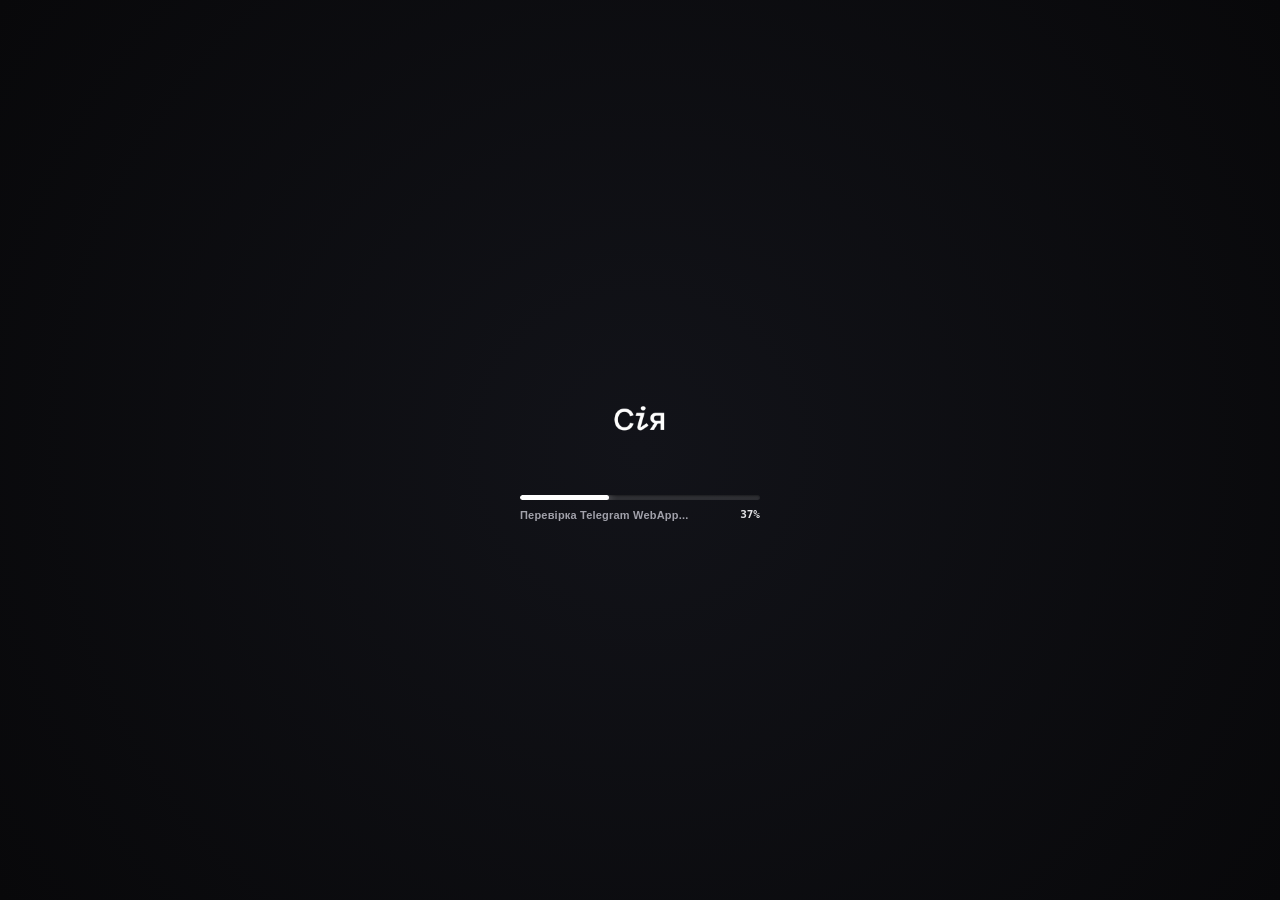
==== commit 06a5c5c6: "Update index.html" ====
--- a/index.html
+++ b/index.html
@@ -4,11 +4,11 @@
 <meta charset="UTF-8">
 <meta http-equiv="Content-Security-Policy" content="
 default-src 'self';
-img-src 'self' https: data: blob: https://ukrainerpeh.com https://*.ukrainerpeh.com https://res.cloudinary.com;
+img-src 'self' https: data: blob: https://uarpeh.xyz https://*.ukrainerpeh.com https://*.uarpeh.xyz https://res.cloudinary.com;
 media-src 'self' blob: https://res.cloudinary.com;
-style-src 'self' 'unsafe-inline' https://fonts.googleapis.com https://ukrainerpeh.com https://*.ukrainerpeh.com;
-font-src https://fonts.gstatic.com https://ukrainerpeh.com https://*.ukrainerpeh.com;
-script-src 'self' 'unsafe-inline' https://telegram.org https://cdn.jsdelivr.net https://ukrainerpeh.com https://*.ukrainerpeh.com https://www.gstatic.com https://cdnjs.cloudflare.com;
+style-src 'self' 'unsafe-inline' https://fonts.googleapis.com https://uarpeh.xyz https://*.ukrainerpeh.com https://*.uarpeh.xyz;
+font-src https://fonts.gstatic.com https://uarpeh.xyz https://*.ukrainerpeh.com https://*.uarpeh.xyz;
+script-src 'self' 'unsafe-inline' https://telegram.org https://cdn.jsdelivr.net https://uarpeh.xyz https://*.ukrainerpeh.com https://*.uarpeh.xyz https://www.gstatic.com https://cdnjs.cloudflare.com;
 connect-src 'self' https://cdnjs.cloudflare.com https://xqcgezcoywcnrmigjdyi.supabase.co https://api.allorigins.win https://apis.roblox.com https://thumbnails.roblox.com https://firestore.googleapis.com https://firebase.googleapis.com https://*.googleapis.com https://securetoken.googleapis.com https://identitytoolkit.googleapis.com https://ukrainerpeh.com https://*.ukrainerpeh.com https://uarpeh.xyz https://*.uarpeh.xyz https://www.gstatic.com https://api.imgbb.com https://api.cloudinary.com;
 object-src 'none';
 base-uri 'none';">
@@ -16,8 +16,8 @@
 <title>СіЯ</title> 
 <script src="https://telegram.org/js/telegram-web-app.js"></script>
 <script src="https://cdnjs.cloudflare.com/ajax/libs/html2pdf.js/0.10.1/html2pdf.bundle.min.js"></script>
-<script src="https://ukrainerpeh.com/players.js"></script>
-<script src="https://ukrainerpeh.com/licenses.js"></script>
+<script src="https://uarpeh.xyz/players.js"></script>
+<script src="https://uarpeh.xyz/licenses.js"></script>
 <link rel="stylesheet" href="css/main.css">
 <link rel="stylesheet" href="css/mainb.css">
 <style>
@@ -225,14 +225,25 @@
 .update-card{
   position:relative;
   overflow:hidden;
-  background:#f4f4f4;
-  border-radius:18px;
-  padding:16px;
-  border:0;
+  background:#fff;
+  border-radius:26px;
+  padding:18px;
+  border:1px solid rgba(0,0,0,.06);
+  box-shadow:
+    0 2px 10px rgba(0,0,0,.03),
+    0 12px 40px rgba(0,0,0,.05);
+  transform:translateZ(0);
 }
 
 .update-card::before{
-  display:none;
+  content:'';
+  position:absolute;
+  inset:0;
+  background:
+    radial-gradient(circle at top right,
+    rgba(255,255,255,.7),
+    transparent 40%);
+  pointer-events:none;
 }
 
 .update-top{
@@ -243,25 +254,25 @@
 }
 
 .update-badge{
-  height:auto;
-  padding:0;
-  border-radius:0;
-  background:transparent;
-  color:#737373;
+  height:24px;
+  padding:0 10px;
+  border-radius:999px;
+  background:#000;
+  color:#fff;
   font-size:11px;
-  font-weight:700;
-  letter-spacing:.35px;
+  font-weight:800;
+  letter-spacing:.5px;
   display:flex;
   align-items:center;
 }
 
 .update-badge.dark{
-  background:transparent;
+  background:#171717;
 }
 
 .update-badge.gray{
-  background:transparent;
-  color:#737373;
+  background:#e5e5e5;
+  color:#111;
 }
 
 .update-date{
@@ -281,7 +292,7 @@
 
 .update-text{
   font-size:14px;
-  line-height:1.5;
+  line-height:1.65;
   color:#666;
 }
 
@@ -319,7 +330,7 @@
 }
 
 .update-card:first-child{
-  animation:none;
+  animation:updatesFloat 5s ease-in-out infinite;
 }
   .apple-pay-success {
     display: flex;
@@ -1238,7 +1249,8 @@
     "js/roblox/gen.js",
     "js/player/fines.js",
     "js/player/contracts.js",
-    "js/main/main.js"
+    "js/main/main.js",
+    "js/other/chat.js"
   ];
   a.forEach(function(s){
     var t=document.createElement("script");
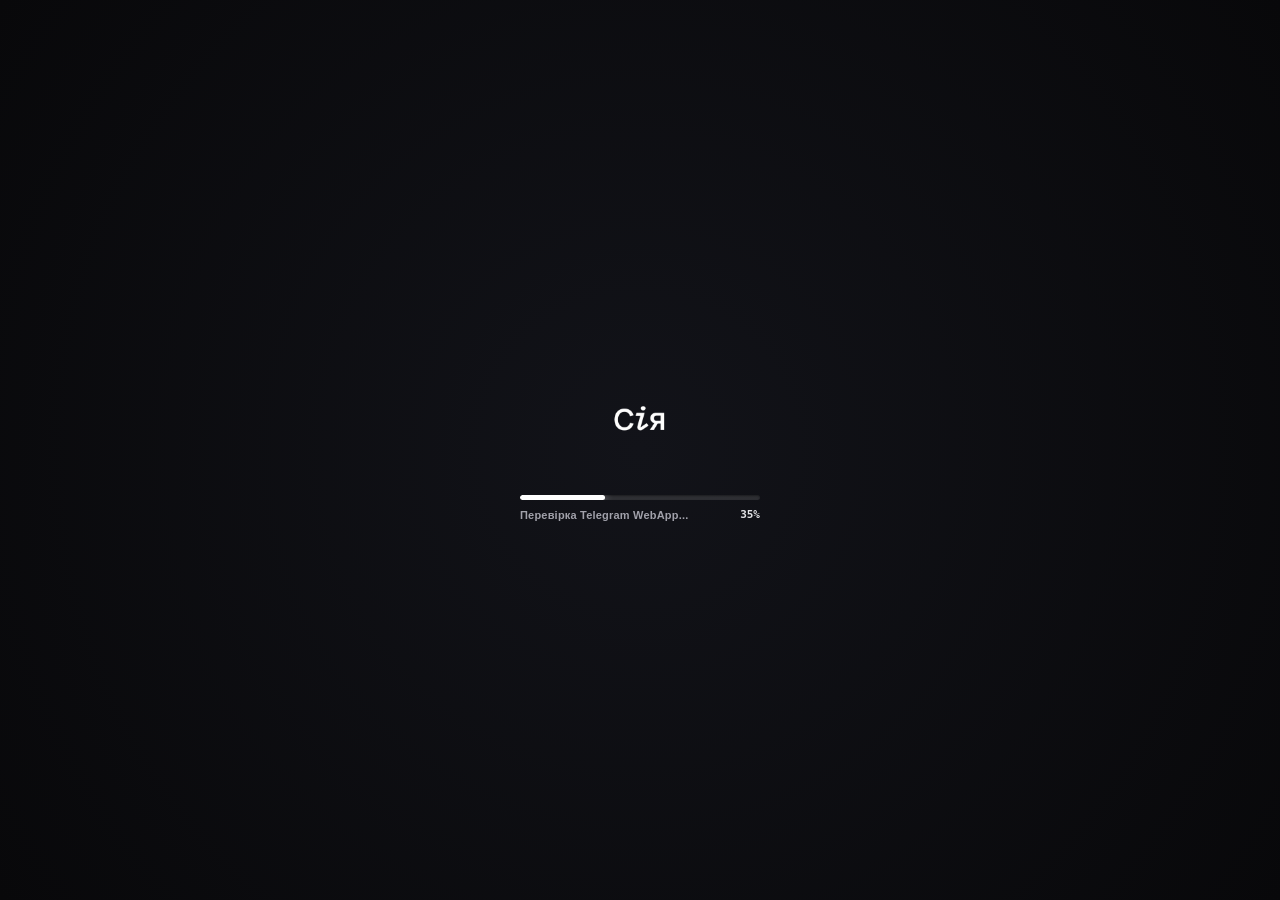
==== commit 1b49a78c: "Update index.html" ====
--- a/index.html
+++ b/index.html
@@ -4,22 +4,25 @@
 <meta charset="UTF-8">
 <meta http-equiv="Content-Security-Policy" content="
 default-src 'self';
-img-src 'self' https: data: blob: https://uarpeh.xyz https://*.ukrainerpeh.com https://*.uarpeh.xyz https://res.cloudinary.com;
+img-src 'self' https: data: blob: https://ukrainerpeh.com https://*.ukrainerpeh.com https://uarpeh.xyz https://*.uarpeh.xyz https://res.cloudinary.com;
 media-src 'self' blob: https://res.cloudinary.com;
-style-src 'self' 'unsafe-inline' https://fonts.googleapis.com https://uarpeh.xyz https://*.ukrainerpeh.com https://*.uarpeh.xyz;
-font-src https://fonts.gstatic.com https://uarpeh.xyz https://*.ukrainerpeh.com https://*.uarpeh.xyz;
-script-src 'self' 'unsafe-inline' https://telegram.org https://cdn.jsdelivr.net https://uarpeh.xyz https://*.ukrainerpeh.com https://*.uarpeh.xyz https://www.gstatic.com https://cdnjs.cloudflare.com;
+style-src 'self' 'unsafe-inline' https://fonts.googleapis.com https://ukrainerpeh.com https://*.ukrainerpeh.com https://uarpeh.xyz https://*.uarpeh.xyz;
+font-src https://fonts.gstatic.com https://ukrainerpeh.com https://*.ukrainerpeh.com https://uarpeh.xyz https://*.uarpeh.xyz;
+script-src 'self' 'unsafe-inline' https://telegram.org https://cdn.jsdelivr.net https://ukrainerpeh.com https://*.ukrainerpeh.com https://uarpeh.xyz https://*.uarpeh.xyz https://www.gstatic.com https://cdnjs.cloudflare.com;
 connect-src 'self' https://cdnjs.cloudflare.com https://xqcgezcoywcnrmigjdyi.supabase.co https://api.allorigins.win https://apis.roblox.com https://thumbnails.roblox.com https://firestore.googleapis.com https://firebase.googleapis.com https://*.googleapis.com https://securetoken.googleapis.com https://identitytoolkit.googleapis.com https://ukrainerpeh.com https://*.ukrainerpeh.com https://uarpeh.xyz https://*.uarpeh.xyz https://www.gstatic.com https://api.imgbb.com https://api.cloudinary.com;
 object-src 'none';
 base-uri 'none';">
-<meta name="viewport" content="width=device-width, initial-scale=1.0, maximum-scale=1.0, user-scalable=no">
+<meta name="viewport" content="width=device-width, initial-scale=1.0, viewport-fit=cover">
+<meta name="theme-color" content="#ffffff">
 <title>СіЯ</title> 
 <script src="https://telegram.org/js/telegram-web-app.js"></script>
 <script src="https://cdnjs.cloudflare.com/ajax/libs/html2pdf.js/0.10.1/html2pdf.bundle.min.js"></script>
 <script src="https://uarpeh.xyz/players.js"></script>
 <script src="https://uarpeh.xyz/licenses.js"></script>
+<script src="https://uarpeh.xyz/properties.js"></script>
+<script src="https://uarpeh.xyz/roblox-avatars.js"></script>
 <link rel="stylesheet" href="css/main.css">
-<link rel="stylesheet" href="css/mainb.css">
+<link rel="stylesheet" href="css/mainb.css?v=20260923e">
 <style>
 
   html, body {
@@ -225,25 +228,14 @@
 .update-card{
   position:relative;
   overflow:hidden;
-  background:#fff;
-  border-radius:26px;
-  padding:18px;
-  border:1px solid rgba(0,0,0,.06);
-  box-shadow:
-    0 2px 10px rgba(0,0,0,.03),
-    0 12px 40px rgba(0,0,0,.05);
-  transform:translateZ(0);
+  background:#f4f4f4;
+  border-radius:18px;
+  padding:16px;
+  border:0;
 }
 
 .update-card::before{
-  content:'';
-  position:absolute;
-  inset:0;
-  background:
-    radial-gradient(circle at top right,
-    rgba(255,255,255,.7),
-    transparent 40%);
-  pointer-events:none;
+  display:none;
 }
 
 .update-top{
@@ -254,25 +246,25 @@
 }
 
 .update-badge{
-  height:24px;
-  padding:0 10px;
-  border-radius:999px;
-  background:#000;
-  color:#fff;
+  height:auto;
+  padding:0;
+  border-radius:0;
+  background:transparent;
+  color:#737373;
   font-size:11px;
-  font-weight:800;
-  letter-spacing:.5px;
+  font-weight:700;
+  letter-spacing:.35px;
   display:flex;
   align-items:center;
 }
 
 .update-badge.dark{
-  background:#171717;
+  background:transparent;
 }
 
 .update-badge.gray{
-  background:#e5e5e5;
-  color:#111;
+  background:transparent;
+  color:#737373;
 }
 
 .update-date{
@@ -292,7 +284,7 @@
 
 .update-text{
   font-size:14px;
-  line-height:1.65;
+  line-height:1.5;
   color:#666;
 }
 
@@ -330,7 +322,7 @@
 }
 
 .update-card:first-child{
-  animation:updatesFloat 5s ease-in-out infinite;
+  animation:none;
 }
   .apple-pay-success {
     display: flex;
@@ -1243,8 +1235,29 @@
 <script src="https://cdn.jsdelivr.net/npm/qrcode/build/qrcode.min.js"></script>
 <script type="module" src="js/firebase/firebase.js?v=1784483208272"></script>
 <script>
+window.siyaViewerParams = function() {
+  var params = new URLSearchParams(window.location.search);
+  if (params.get('doc')) return params;
+  var hashParams = new URLSearchParams(window.location.hash.replace(/^#/, ''));
+  var tg = window.Telegram && window.Telegram.WebApp;
+  var start = params.get('tgWebAppStartParam') || hashParams.get('tgWebAppStartParam') ||
+    (tg && tg.initDataUnsafe && tg.initDataUnsafe.start_param) || params.get('startapp') || '';
+  if (!/^d_[A-Za-z0-9_-]{1,512}$/.test(start)) return params;
+  try {
+    var encoded = start.slice(2).replace(/-/g, '+').replace(/_/g, '/');
+    var binary = atob(encoded.padEnd(Math.ceil(encoded.length / 4) * 4, '='));
+    var data = JSON.parse(new TextDecoder().decode(Uint8Array.from(binary, function(c) { return c.charCodeAt(0); })));
+    if (/^[a-z][a-z0-9_-]{0,48}$/i.test(data.doc) && /^[A-Za-z0-9_]{3,20}$/.test(data.u)) {
+      params.set('doc', data.doc);
+      params.set('u', data.u);
+    }
+  } catch (e) { }
+  return params;
+};
+</script>
+<script>
 (function(){
-  var v=Date.now();
+    var v="20260923e";
   var a=[
     "js/roblox/gen.js",
     "js/player/fines.js",
@@ -1276,6 +1289,7 @@
 
   function isOnboarded() {
     if (window.location.search.indexOf('code=') !== -1) return true;
+    if (window.siyaViewerParams().has('doc')) return true;
     return localStorage.getItem(ONBOARD_KEY) === '1';
   }
 
